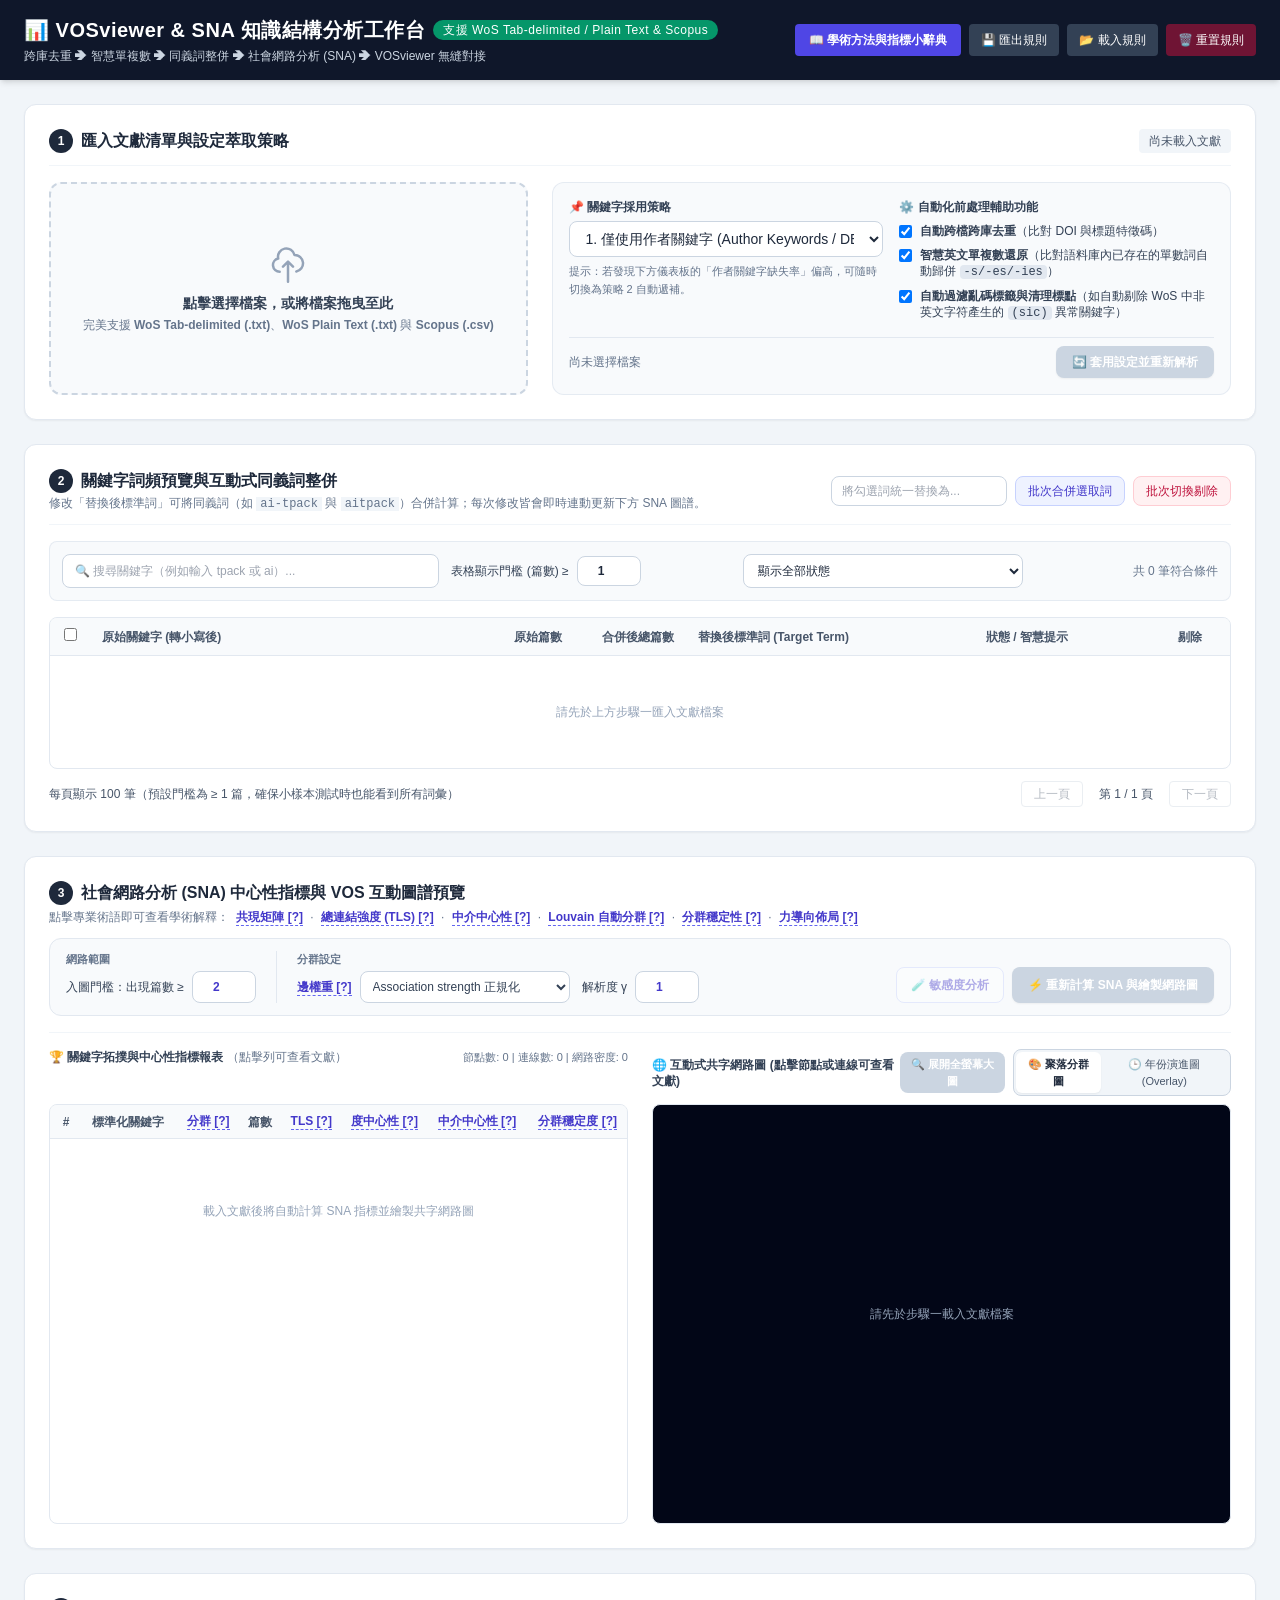
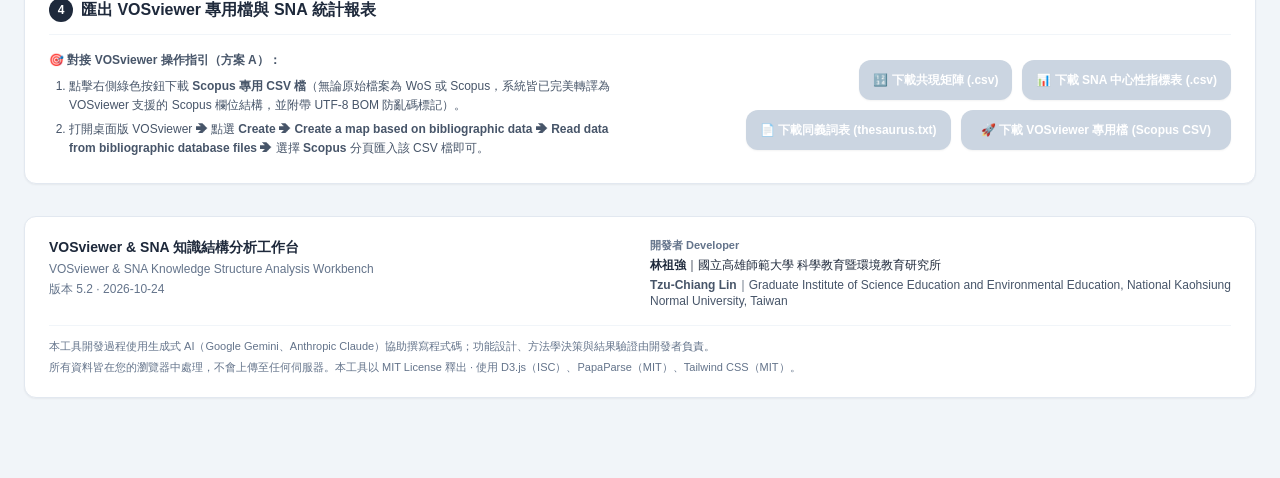
==== index.html @ 7b039876 "Update VOSviewer and SNA workbench to v5.2 with bundled libraries and styles" ====
<!DOCTYPE html>
<html lang="zh-TW">
<head>
  <meta charset="UTF-8">
  <meta name="viewport" content="width=device-width, initial-scale=1.0">
  <title>VOSviewer 共字分析與 SNA 整合工作台 (WoS & Scopus)</title>
  <!-- Tailwind CSS v3.4.19（預先編譯，僅含本程式用到的樣式） -->
  <link rel="stylesheet" href="css/tailwind.min.css">
  <!-- PapaParse for fast CSV/TSV parsing -->
  <script src="lib/papaparse.min.js"></script>
  <!-- D3.js for Network Visualization & Force Simulation -->
  <script src="lib/d3.min.js"></script>
  <style>
    body { font-family: -apple-system, BlinkMacSystemFont, "Segoe UI", Roboto, "Helvetica Neue", Arial, "Noto Sans TC", sans-serif; }
    .table-container { max-height: 480px; overflow-y: auto; }
    thead th { position: sticky; top: 0; z-index: 10; background-color: #f8fafc; box-shadow: 0 1px 2px rgba(0,0,0,0.05); }
    tr.excluded-row { opacity: 0.45; background-color: #fef2f2; }
    tr.modified-row { background-color: #f0fdf4; }
    .term-help { cursor: pointer; display: inline-flex; align-items: center; gap: 2px; border-bottom: 1px dashed #6366f1; color: #4338ca; font-weight: 600; }
    .term-help:hover { color: #312e81; background-color: #eef2ff; }
  </style>
</head>
<body class="bg-slate-100 text-slate-800 min-h-screen pb-20">

  <!-- Top Navbar -->
  <header class="bg-slate-900 text-white shadow-md">
    <div class="max-w-7xl mx-auto px-6 py-4 flex flex-col md:flex-row md:items-center md:justify-between gap-3">
      <div>
        <h1 class="text-xl font-bold tracking-wide flex items-center gap-2">
          <span>📊 VOSviewer & SNA 知識結構分析工作台</span>
          <span class="text-xs font-normal bg-emerald-600 text-white px-2.5 py-0.5 rounded-full">支援 WoS Tab-delimited / Plain Text & Scopus</span>
        </h1>
        <p class="text-xs text-slate-300 mt-1">跨庫去重 ➔ 智慧單複數 ➔ 同義詞整併 ➔ 社會網路分析 (SNA) ➔ VOSviewer 無縫對接</p>
      </div>
      <div class="flex items-center gap-2 text-xs flex-wrap">
        <button onclick="openTermModal('all')" class="bg-indigo-600 hover:bg-indigo-500 px-3.5 py-2 rounded font-semibold transition flex items-center gap-1.5 shadow-sm">
          <span>📖 學術方法與指標小辭典</span>
        </button>
        <button id="btnExportDict" class="bg-slate-700 hover:bg-slate-600 px-3 py-2 rounded transition">💾 匯出規則</button>
        <label class="bg-slate-700 hover:bg-slate-600 px-3 py-2 rounded transition cursor-pointer">
          📂 載入規則
          <input type="file" id="inputImportDict" accept=".json" class="hidden">
        </label>
        <button id="btnClearStorage" class="bg-rose-900/80 hover:bg-rose-800 px-3 py-2 rounded transition">🗑️ 重置規則</button>
      </div>
    </div>
  </header>

  <!-- 學術名詞單點/全覽跳窗 (Glossary Modal) -->
  <div id="glossaryModal" class="fixed inset-0 bg-slate-900/60 backdrop-blur-sm z-50 flex items-center justify-center p-4 hidden">
    <div class="bg-white rounded-2xl max-w-3xl w-full max-h-[85vh] overflow-y-auto shadow-2xl border border-slate-200 p-6 space-y-5">
      <div class="flex items-center justify-between border-b border-slate-100 pb-3">
        <div>
          <h3 id="glossaryModalTitle" class="text-lg font-bold text-slate-900">📖 書目計量與社會網路分析 (SNA) 核心術語小辭典</h3>
          <p class="text-xs text-slate-500 mt-0.5">點擊網頁中任何帶有虛線的專業術語，皆可隨時調閱此學術定義與論文詮釋指南</p>
        </div>
        <button onclick="closeTermModal()" class="text-slate-400 hover:text-slate-700 text-xl font-bold p-2">✕</button>
      </div>

      <div id="glossaryContentContainer" class="space-y-4 text-xs text-slate-700 leading-relaxed">
        <!-- 動態渲染術語卡片 -->
      </div>

      <div class="pt-3 border-t border-slate-100 flex justify-between items-center">
        <button onclick="openTermModal('all')" id="btnShowAllTerms" class="text-xs text-indigo-600 hover:underline font-semibold hidden">顯示全部核心學術名詞</button>
        <button onclick="closeTermModal()" class="bg-slate-800 hover:bg-slate-900 text-white text-xs px-5 py-2 rounded-lg font-semibold transition ml-auto">了解，關閉視窗</button>
      </div>
    </div>
  </div>

  <!-- 全螢幕大圖模式 (Full-screen Network Studio) -->
  <div id="fsModal" class="fixed inset-0 z-[60] hidden flex bg-slate-900" role="dialog" aria-modal="true" aria-label="全螢幕共字網路圖">
    <div id="fsCanvasWrap" class="relative flex-1 min-w-0">
      <svg id="fsSvg" class="w-full h-full block cursor-grab"></svg>
      <div class="absolute top-3 left-3 flex gap-2 text-[11px]">
        <button id="fsBtnFit" class="bg-white/90 hover:bg-white text-slate-800 px-2.5 py-1.5 rounded-lg shadow font-semibold">⤢ 置中縮放</button>
        <button id="fsBtnRelayout" class="bg-white/90 hover:bg-white text-slate-800 px-2.5 py-1.5 rounded-lg shadow font-semibold">↻ 重新佈局（保留固定節點）</button>
        <button id="fsBtnUnpinAll" class="bg-white/90 hover:bg-white text-slate-800 px-2.5 py-1.5 rounded-lg shadow font-semibold">📌 解除全部固定</button>
      </div>
      <div class="absolute top-3 right-3 text-[11px] bg-white/90 text-slate-700 px-3 py-1.5 rounded-lg shadow pointer-events-none">
        滾輪縮放 · 拖曳畫布平移 · 拖曳節點固定位置（紅點標記）· 雙擊節點解除固定
      </div>
    </div>

    <aside class="w-80 shrink-0 bg-white border-l border-slate-200 overflow-y-auto text-xs text-slate-700 flex flex-col">
      <div class="flex items-center justify-between px-4 py-3 border-b border-slate-200 sticky top-0 bg-white z-10">
        <h3 class="font-bold text-sm text-slate-900">🖼️ 大圖版面與匯出</h3>
        <button id="fsBtnClose" class="text-slate-400 hover:text-slate-800 text-lg font-bold px-2" title="關閉 (Esc)">✕</button>
      </div>

      <div class="p-4 space-y-5">
        <fieldset class="space-y-2">
          <legend class="font-bold text-slate-900 mb-1">外觀</legend>
          <label class="flex items-center justify-between gap-2">配色主題
            <select id="fsTheme" class="fs-ctl border border-slate-300 rounded px-2 py-1 w-40">
              <option value="light" selected>學術白底（印刷用）</option>
              <option value="dark">深色（簡報展示）</option>
            </select>
          </label>
          <label class="flex items-center justify-between gap-2">節點著色
            <select id="fsColorMode" class="fs-ctl border border-slate-300 rounded px-2 py-1 w-40">
              <option value="cluster">Louvain 聚落</option>
              <option value="overlay">平均發表年份</option>
            </select>
          </label>
          <label class="flex items-center justify-between gap-2">年份色階
            <select id="fsYearPalette" class="fs-ctl border border-slate-300 rounded px-2 py-1 w-40">
              <option value="viridis" selected>Viridis（色盲友善）</option>
              <option value="turbo">Turbo（與預覽圖相同）</option>
            </select>
          </label>
          <label class="flex items-center justify-between gap-2">字型
            <select id="fsFont" class="fs-ctl border border-slate-300 rounded px-2 py-1 w-40">
              <option value="arial" selected>Arial / Helvetica</option>
              <option value="times">Times New Roman</option>
              <option value="noto">Noto Sans TC（含中文）</option>
            </select>
          </label>
        </fieldset>

        <fieldset class="space-y-2">
          <legend class="font-bold text-slate-900 mb-1">版面配置</legend>
          <label class="block">節點排斥力 <span id="fsChargeVal" class="float-right text-slate-500"></span>
            <input id="fsCharge" type="range" min="50" max="1500" step="10" value="260" class="fs-ctl fs-layout w-full">
          </label>
          <label class="block">連線長度 <span id="fsLinkDistVal" class="float-right text-slate-500"></span>
            <input id="fsLinkDist" type="range" min="20" max="300" step="5" value="90" class="fs-ctl fs-layout w-full">
          </label>
          <label class="block">節點大小倍率 <span id="fsNodeScaleVal" class="float-right text-slate-500"></span>
            <input id="fsNodeScale" type="range" min="0.5" max="2.5" step="0.1" value="1" class="fs-ctl fs-layout w-full">
          </label>
          <label class="flex items-start gap-2"><input id="fsLabelAvoid" type="checkbox" checked class="fs-ctl fs-layout mt-0.5">
            <span>標籤避讓（依文字寬度加大節點間距，減少文字重疊）</span></label>
          <label class="flex items-start gap-2"><input id="fsPinOnDrag" type="checkbox" checked class="fs-ctl mt-0.5">
            <span>拖曳後固定節點位置</span></label>
        </fieldset>

        <fieldset class="space-y-2">
          <legend class="font-bold text-slate-900 mb-1">關鍵字標籤</legend>
          <label class="block">基準字級 <span id="fsFontSizeVal" class="float-right text-slate-500"></span>
            <input id="fsFontSize" type="range" min="6" max="28" step="1" value="11" class="fs-ctl fs-layout w-full">
          </label>
          <label class="flex items-center justify-between gap-2">僅顯示出現篇數 ≥
            <input id="fsLabelMin" type="number" min="1" value="1" class="fs-ctl fs-layout w-16 border border-slate-300 rounded px-2 py-1 text-center font-semibold">
          </label>
          <div id="fsLabelCount" class="text-[11px] text-slate-500"></div>
          <label class="flex items-start gap-2"><input id="fsFontScale" type="checkbox" checked class="fs-ctl fs-layout mt-0.5">
            <span>字級隨出現篇數放大</span></label>
          <label class="flex items-start gap-2"><input id="fsHalo" type="checkbox" checked class="fs-ctl mt-0.5">
            <span>文字加底色描邊（提升與連線交疊處的可讀性）</span></label>
        </fieldset>

        <fieldset class="space-y-2">
          <legend class="font-bold text-slate-900 mb-1">連線</legend>
          <label class="flex items-start gap-2"><input id="fsCurved" type="checkbox" checked class="fs-ctl mt-0.5">
            <span>弧形連線（VOSviewer 風格）</span></label>
          <label class="flex items-start gap-2"><input id="fsLinkCluster" type="checkbox" checked class="fs-ctl mt-0.5">
            <span>聚落內連線依聚落著色</span></label>
          <label class="block">連線不透明度 <span id="fsLinkOpacityVal" class="float-right text-slate-500"></span>
            <input id="fsLinkOpacity" type="range" min="0.05" max="1" step="0.05" value="0.35" class="fs-ctl w-full">
          </label>
          <label class="flex items-center justify-between gap-2">僅顯示共現次數 ≥
            <input id="fsLinkMinW" type="number" min="1" value="1" class="fs-ctl w-16 border border-slate-300 rounded px-2 py-1 text-center font-semibold">
          </label>
          <div id="fsLinkCount" class="text-[11px] text-slate-500"></div>
        </fieldset>

        <fieldset class="space-y-2">
          <legend class="font-bold text-slate-900 mb-1">結構橋樑標示</legend>
          <label class="block">中介中心性前 N 名加外環 <span id="fsBrokersVal" class="float-right text-slate-500"></span>
            <input id="fsBrokers" type="range" min="0" max="15" step="1" value="5" class="fs-ctl w-full">
          </label>
          <div id="fsBrokerList" class="text-[11px] text-slate-500 leading-relaxed"></div>
        </fieldset>

        <fieldset class="space-y-2">
          <legend class="font-bold text-slate-900 mb-1">圖例與標題</legend>
          <label class="flex items-start gap-2"><input id="fsShowLegend" type="checkbox" checked class="fs-ctl mt-0.5"><span>嵌入圖例</span></label>
          <label class="flex items-start gap-2"><input id="fsShowStats" type="checkbox" checked class="fs-ctl mt-0.5"><span>嵌入網路指標（節點、連線、密度、聚落數、Q 值）</span></label>
          <label class="flex items-center justify-between gap-2">圖例語言
            <select id="fsLegendLang" class="fs-ctl border border-slate-300 rounded px-2 py-1 w-40">
              <option value="en" selected>English（投稿用）</option>
              <option value="zh">繁體中文</option>
            </select>
          </label>
          <input id="fsTitle" type="text" placeholder="圖片標題（選填，期刊投稿通常留白）" class="fs-ctl w-full border border-slate-300 rounded px-2 py-1.5">
        </fieldset>

        <fieldset class="space-y-2 bg-slate-50 border border-slate-200 rounded-lg p-3">
          <legend class="font-bold text-slate-900 px-1">匯出圖片</legend>
          <label class="flex items-center justify-between gap-2">PNG 放大倍率
            <select id="fsPngScale" class="fs-ctl border border-slate-300 rounded px-2 py-1 w-24">
              <option value="2">2×</option>
              <option value="3">3×</option>
              <option value="4" selected>4×</option>
              <option value="6">6×</option>
            </select>
          </label>
          <label class="flex items-start gap-2"><input id="fsTransparent" type="checkbox" class="fs-ctl mt-0.5"><span>透明背景</span></label>
          <div id="fsExportInfo" class="text-[11px] text-slate-500 leading-relaxed"></div>
          <div class="grid grid-cols-2 gap-2 pt-1">
            <button id="fsBtnSvg" class="bg-slate-700 hover:bg-slate-800 text-white font-semibold py-2 rounded-lg">⬇ SVG 向量圖</button>
            <button id="fsBtnPng" class="bg-emerald-600 hover:bg-emerald-700 text-white font-semibold py-2 rounded-lg">⬇ PNG（300 DPI）</button>
          </div>
          <p class="text-[11px] text-slate-500 leading-relaxed">匯出範圍為整張網路圖（不受目前縮放影響）。PNG 已寫入 300 DPI 解析度標記，插入 Word 時會依此換算實際尺寸。</p>
        </fieldset>
      </div>
    </aside>
  </div>

  <!-- 文獻明細面板：點擊節點、連線或指標報表列時開啟 -->
  <aside id="docPanel" class="fixed top-0 bottom-0 right-0 z-[70] w-[460px] max-w-full bg-white border-l border-slate-200 shadow-2xl flex flex-col hidden" aria-label="文獻明細">
    <div class="px-4 pt-3 pb-3 border-b border-slate-200 space-y-2">
      <div class="flex items-start justify-between gap-2">
        <div class="min-w-0">
          <div id="docPanelKind" class="text-[11px] font-semibold text-indigo-600"></div>
          <h3 id="docPanelTitle" class="text-sm font-bold text-slate-900 break-words"></h3>
        </div>
        <button id="docPanelClose" class="text-slate-400 hover:text-slate-800 text-lg font-bold px-2 shrink-0" title="關閉 (Esc)">✕</button>
      </div>
      <div id="docPanelMeta" class="flex flex-wrap items-center gap-1.5 text-[11px]"></div>
      <div class="flex items-center justify-between gap-2 pt-1">
        <label class="text-[11px] text-slate-600 flex items-center gap-1.5">排序
          <select id="docPanelSort" class="border border-slate-300 rounded px-2 py-1 text-[11px]">
            <option value="year_desc" selected>年份（新 → 舊）</option>
            <option value="year_asc">年份（舊 → 新）</option>
            <option value="cited_desc">被引次數（多 → 少）</option>
            <option value="author">第一作者（A → Z）</option>
          </select>
        </label>
        <button id="docPanelCsv" class="bg-slate-700 hover:bg-slate-800 text-white text-[11px] font-semibold px-3 py-1.5 rounded-lg">⬇ 下載此清單 (.csv)</button>
      </div>
    </div>
    <ol id="docPanelList" class="flex-1 overflow-y-auto divide-y divide-slate-100 text-xs"></ol>
    <div class="px-4 py-2 border-t border-slate-200 text-[11px] text-slate-500 leading-relaxed">
      黃色標籤表示該文獻是透過同義詞替換或單複數歸併而歸入此節點。被引次數為匯出當時的資料庫數值。
    </div>
  </aside>

  <!-- 分群敏感度分析視窗 -->
  <div id="sensModal" class="fixed inset-0 z-[65] bg-slate-900/60 backdrop-blur-sm hidden flex items-start justify-center p-4 overflow-y-auto" role="dialog" aria-modal="true" aria-label="分群敏感度分析">
    <div class="bg-white rounded-2xl w-full max-w-5xl shadow-2xl border border-slate-200 my-6">
      <div class="flex items-start justify-between px-6 py-4 border-b border-slate-100">
        <div>
          <h3 class="text-lg font-bold text-slate-900">🧪 分群敏感度分析</h3>
          <p class="text-xs text-slate-500 mt-0.5">改變分群設定後重新分群，檢查主要聚落是否依然存在。每組設定都會各自執行 100 次穩定性檢驗。
            <span class="term-help" onclick="openTermModal('sensitivity')">說明 [?]</span></p>
        </div>
        <button id="sensClose" class="text-slate-400 hover:text-slate-700 text-xl font-bold p-2" title="關閉 (Esc)">✕</button>
      </div>

      <div class="px-6 py-4 grid grid-cols-1 md:grid-cols-12 gap-4 text-xs border-b border-slate-100 bg-slate-50/60">
        <div class="md:col-span-4 space-y-1">
          <label class="font-bold text-slate-700 block" for="sensGammas">解析度 γ（以逗號分隔）</label>
          <input id="sensGammas" type="text" value="0.6, 0.8, 1.0, 1.2, 1.4, 1.6" class="w-full border border-slate-300 rounded-lg px-2.5 py-1.5 bg-white">
        </div>
        <div class="md:col-span-3 space-y-1">
          <span class="font-bold text-slate-700 block">分群邊權重</span>
          <label class="flex items-center gap-1.5"><input id="sensWAssoc" type="checkbox" checked> Association strength</label>
          <label class="flex items-center gap-1.5"><input id="sensWRaw" type="checkbox"> 原始共現次數</label>
        </div>
        <div class="md:col-span-3 space-y-1">
          <label class="font-bold text-slate-700 block" for="sensMinOccs">入圖門檻（篇數，以逗號分隔）</label>
          <input id="sensMinOccs" type="text" value="2" class="w-full border border-slate-300 rounded-lg px-2.5 py-1.5 bg-white">
          <p class="text-[11px] text-slate-500">改變門檻時，只比較兩種設定共同包含的關鍵字</p>
        </div>
        <div class="md:col-span-2 flex flex-col justify-end gap-1.5">
          <button id="sensRun" class="bg-indigo-600 hover:bg-indigo-700 disabled:bg-slate-300 text-white font-semibold px-4 py-2 rounded-lg">▶ 執行分析</button>
          <div id="sensProgress" class="text-[11px] text-slate-500 h-4"></div>
        </div>
        <div id="sensRefInfo" class="md:col-span-12 text-[11px] text-slate-600"></div>
      </div>

      <div id="sensResults" class="px-6 py-5 space-y-5 text-xs hidden">
        <div id="sensSummary" class="bg-indigo-50 border border-indigo-100 rounded-xl px-4 py-3 text-indigo-950 leading-relaxed"></div>

        <div>
          <div class="flex items-center justify-between mb-2">
            <h4 class="font-bold text-slate-800 text-sm">設定比較表</h4>
            <button id="sensCsvConfigs" class="bg-slate-700 hover:bg-slate-800 text-white text-[11px] font-semibold px-3 py-1.5 rounded-lg">⬇ 下載比較表 (.csv)</button>
          </div>
          <div class="border border-slate-200 rounded-lg overflow-x-auto">
            <table class="w-full text-left border-collapse">
              <thead class="bg-slate-50 text-slate-600">
                <tr>
                  <th class="py-2 px-2.5">邊權重</th><th class="py-2 px-2 text-right">γ</th><th class="py-2 px-2 text-right">門檻</th>
                  <th class="py-2 px-2 text-right">節點數</th><th class="py-2 px-2 text-right">聚落數</th><th class="py-2 px-2 text-right">Q</th>
                  <th class="py-2 px-2 text-right" title="同一設定下 100 次隨機順序重複的平均 ARI">穩定性 ARI</th>
                  <th class="py-2 px-2 text-right" title="與目前分群的調整蘭德指數，以兩者共同的關鍵字計算">與目前分群的 ARI</th>
                  <th class="py-2 px-2.5 text-right">共同節點</th>
                </tr>
              </thead>
              <tbody id="sensConfigBody" class="divide-y divide-slate-100"></tbody>
            </table>
          </div>
        </div>

        <div>
          <div class="flex items-center justify-between mb-2">
            <h4 class="font-bold text-slate-800 text-sm">各聚落的核心與邊界關鍵字 <span class="font-normal text-slate-500">（依目前分群，跨設定一致度 ≥ 0.70 為核心）</span></h4>
            <button id="sensCsvKeywords" class="bg-slate-700 hover:bg-slate-800 text-white text-[11px] font-semibold px-3 py-1.5 rounded-lg">⬇ 下載關鍵字一致度 (.csv)</button>
          </div>
          <div id="sensClusterList" class="space-y-2"></div>
        </div>
      </div>
    </div>
  </div>

  <main class="max-w-7xl mx-auto px-6 mt-6 space-y-6">

    <!-- Step 1: Upload & Strategy -->
    <section class="bg-white rounded-xl shadow-sm border border-slate-200 p-6">
      <div class="flex items-center justify-between border-b border-slate-100 pb-3 mb-4">
        <h2 class="text-base font-bold text-slate-800 flex items-center gap-2">
          <span class="bg-slate-800 text-white w-6 h-6 rounded-full inline-flex items-center justify-center text-xs">1</span>
          匯入文獻清單與設定萃取策略
        </h2>
        <span id="statusBadge" class="text-xs px-2.5 py-1 rounded bg-slate-100 text-slate-600 font-medium">尚未載入文獻</span>
      </div>

      <div class="grid grid-cols-1 lg:grid-cols-12 gap-6">
        <div class="lg:col-span-5">
          <label for="fileInput" id="dropZone" class="border-2 border-dashed border-slate-300 hover:border-indigo-500 bg-slate-50 hover:bg-indigo-50/40 rounded-xl p-6 flex flex-col items-center justify-center text-center cursor-pointer transition h-full min-h-[160px]">
            <svg class="w-10 h-10 text-slate-400 mb-2" fill="none" stroke="currentColor" viewBox="0 0 24 24">
              <path stroke-linecap="round" stroke-linejoin="round" stroke-width="1.5" d="M7 16a4 4 0 01-.88-7.903A5 5 0 1115.9 6L16 6a5 5 0 011 9.9M15 13l-3-3m0 0l-3 3m3-3v12"></path>
            </svg>
            <p class="text-sm font-semibold text-slate-700">點擊選擇檔案，或將檔案拖曳至此</p>
            <p class="text-xs text-slate-500 mt-1">完美支援 <b>WoS Tab-delimited (.txt)</b>、<b>WoS Plain Text (.txt)</b> 與 <b>Scopus (.csv)</b></p>
            <input type="file" id="fileInput" multiple accept=".csv,.txt,.tsv" class="hidden">
          </label>
        </div>

        <div class="lg:col-span-7 flex flex-col justify-between space-y-4 bg-slate-50 p-4 rounded-xl border border-slate-200/80">
          <div class="grid grid-cols-1 md:grid-cols-2 gap-4">
            <div>
              <label class="block text-xs font-bold text-slate-700 mb-1.5">📌 關鍵字採用策略</label>
              <select id="selectKwMode" class="w-full text-sm border border-slate-300 rounded-lg px-3 py-2 bg-white focus:outline-none focus:ring-2 focus:ring-indigo-500">
                <option value="author_only" selected>1. 僅使用作者關鍵字 (Author Keywords / DE)</option>
                <option value="author_fallback">2. 作者關鍵字為主，缺失時以索引字遞補 (推薦)</option>
                <option value="index_only">3. 僅使用資料庫索引字 (Index / Keywords Plus / ID)</option>
                <option value="both_merged">4. 同時合併作者關鍵字與資料庫索引字</option>
              </select>
              <p class="text-[11px] text-slate-500 mt-1.5 leading-relaxed">
                提示：若發現下方儀表板的「作者關鍵字缺失率」偏高，可隨時切換為策略 2 自動遞補。
              </p>
            </div>

            <div class="space-y-2">
              <label class="block text-xs font-bold text-slate-700 mb-1.5">⚙️ 自動化前處理輔助功能</label>
              <label class="flex items-start gap-2 text-xs text-slate-700 cursor-pointer">
                <input type="checkbox" id="chkDeduplicate" checked class="mt-0.5 rounded text-indigo-600">
                <span><b>自動跨檔跨庫去重</b>（比對 DOI 與標題特徵碼）</span>
              </label>
              <label class="flex items-start gap-2 text-xs text-slate-700 cursor-pointer">
                <input type="checkbox" id="chkAutoLemma" checked class="mt-0.5 rounded text-indigo-600">
                <span><b>智慧英文單複數還原</b>（比對語料庫內已存在的單數詞自動歸併 <code class="bg-slate-200 px-1 rounded">-s/-es/-ies</code>）</span>
              </label>
              <label class="flex items-start gap-2 text-xs text-slate-700 cursor-pointer">
                <input type="checkbox" id="chkCleanSic" checked class="mt-0.5 rounded text-indigo-600">
                <span><b>自動過濾亂碼標籤與清理標點</b>（如自動剔除 WoS 中非英文字符產生的 <code class="bg-slate-200 px-1 rounded">(sic)</code> 異常關鍵字）</span>
              </label>
            </div>
          </div>

          <div class="flex items-center justify-between pt-2 border-t border-slate-200">
            <div id="fileListSummary" class="text-xs text-slate-500 truncate max-w-md">尚未選擇檔案</div>
            <button id="btnReprocess" class="bg-indigo-600 hover:bg-indigo-700 disabled:bg-slate-300 text-white text-xs font-semibold px-4 py-2 rounded-lg transition shadow-sm" disabled>
              🔄 套用設定並重新解析
            </button>
          </div>
        </div>
      </div>

      <!-- Metrics Panel -->
      <div id="metricsPanel" class="grid grid-cols-2 md:grid-cols-5 gap-3 mt-5 pt-4 border-t border-slate-100 hidden">
        <div class="bg-slate-50 p-3 rounded-lg border border-slate-200">
          <div class="text-[11px] text-slate-500">原始載入總篇數</div>
          <div id="statRawDocs" class="text-lg font-bold text-slate-800 mt-0.5">0</div>
          <div id="statSourceBreakdown" class="text-[11px] text-slate-400">WoS: 0 / Scopus: 0</div>
        </div>
        <div class="bg-slate-50 p-3 rounded-lg border border-slate-200">
          <div class="text-[11px] text-slate-500">去重後有效文獻</div>
          <div id="statValidDocs" class="text-lg font-bold text-indigo-700 mt-0.5">0</div>
          <div id="statRemovedCount" class="text-[11px] text-slate-400">已剔除重複: 0 篇</div>
        </div>
        <div class="bg-slate-50 p-3 rounded-lg border border-slate-200">
          <div class="text-[11px] text-slate-500">作者關鍵字缺失率</div>
          <div id="statMissingAuthorKw" class="text-lg font-bold text-amber-600 mt-0.5">0%</div>
          <div id="statMissingDetail" class="text-[11px] text-slate-400">0 篇無作者關鍵字</div>
        </div>
        <div class="bg-slate-50 p-3 rounded-lg border border-slate-200">
          <div class="text-[11px] text-slate-500">原始不重複關鍵字</div>
          <div id="statUniqueRawKw" class="text-lg font-bold text-slate-800 mt-0.5">0</div>
          <div id="statAutoLemmaCount" class="text-[11px] text-emerald-600">自動單複數歸併: 0 組</div>
        </div>
        <div class="bg-slate-50 p-3 rounded-lg border border-slate-200">
          <div class="text-[11px] text-slate-500">整併後最終關鍵字數</div>
          <div id="statFinalUniqueKw" class="text-lg font-bold text-emerald-700 mt-0.5">0</div>
          <div id="statExcludedKwCount" class="text-[11px] text-rose-500">已勾選剔除: 0 個</div>
        </div>
      </div>
    </section>

    <!-- Step 2: Interactive Keyword Cleaning Workbench -->
    <section class="bg-white rounded-xl shadow-sm border border-slate-200 p-6">
      <div class="flex flex-col md:flex-row md:items-center md:justify-between border-b border-slate-100 pb-3 mb-4 gap-3">
        <div>
          <h2 class="text-base font-bold text-slate-800 flex items-center gap-2">
            <span class="bg-slate-800 text-white w-6 h-6 rounded-full inline-flex items-center justify-center text-xs">2</span>
            關鍵字詞頻預覽與互動式同義詞整併
          </h2>
          <p class="text-xs text-slate-500 mt-0.5">
            修改「替換後標準詞」可將同義詞（如 <code class="bg-slate-100 px-1">ai-tpack</code> 與 <code class="bg-slate-100 px-1">aitpack</code>）合併計算；每次修改皆會即時連動更新下方 SNA 圖譜。
          </p>
        </div>

        <div class="flex flex-wrap items-center gap-2">
          <input type="text" id="batchTargetInput" placeholder="將勾選詞統一替換為..." class="text-xs border border-slate-300 rounded-lg px-2.5 py-1.5 w-44 focus:outline-none focus:ring-2 focus:ring-indigo-500">
          <button id="btnBatchMerge" class="bg-indigo-50 hover:bg-indigo-100 text-indigo-700 border border-indigo-200 text-xs font-medium px-3 py-1.5 rounded-lg transition">
            批次合併選取詞
          </button>
          <button id="btnBatchExclude" class="bg-rose-50 hover:bg-rose-100 text-rose-700 border border-rose-200 text-xs font-medium px-3 py-1.5 rounded-lg transition">
            批次切換剔除
          </button>
        </div>
      </div>

      <!-- Filter Bar -->
      <div class="grid grid-cols-1 md:grid-cols-12 gap-3 mb-4 bg-slate-50 p-3 rounded-lg border border-slate-200/80 items-center">
        <div class="md:col-span-4">
          <input type="text" id="searchKwInput" placeholder="🔍 搜尋關鍵字（例如輸入 tpack 或 ai）..." class="w-full text-xs border border-slate-300 rounded-lg px-3 py-2 bg-white focus:outline-none focus:ring-2 focus:ring-indigo-500">
        </div>
        <div class="md:col-span-3 flex items-center gap-2">
          <label class="text-xs font-medium text-slate-700 whitespace-nowrap">表格顯示門檻 (篇數) ≥</label>
          <input type="number" id="minFreqInput" value="1" min="1" max="500" class="w-16 text-xs border border-slate-300 rounded-lg px-2 py-1.5 bg-white text-center font-semibold">
        </div>
        <div class="md:col-span-3">
          <select id="filterStatusSelect" class="w-full text-xs border border-slate-300 rounded-lg px-2.5 py-2 bg-white">
            <option value="all">顯示全部狀態</option>
            <option value="modified">僅顯示「已替換 / 自動單複數」</option>
            <option value="suspect">僅顯示「疑似連字號/縮寫變體」</option>
            <option value="excluded">僅顯示「已勾選剔除 (Stopwords)」</option>
          </select>
        </div>
        <div class="md:col-span-2 text-right text-xs text-slate-500" id="tableCountInfo">
          共 0 筆符合條件
        </div>
      </div>

      <!-- Table -->
      <div class="table-container border border-slate-200 rounded-lg">
        <table class="w-full text-left border-collapse text-xs">
          <thead>
            <tr class="border-b border-slate-200 text-slate-600">
              <th class="py-2.5 px-3 w-10 text-center"><input type="checkbox" id="chkSelectAllPage"></th>
              <th class="py-2.5 px-3">原始關鍵字 (轉小寫後)</th>
              <th class="py-2.5 px-3 w-24 text-right">原始篇數</th>
              <th class="py-2.5 px-3 w-28 text-right">合併後總篇數</th>
              <th class="py-2.5 px-3 w-72">替換後標準詞 (Target Term)</th>
              <th class="py-2.5 px-3 w-44">狀態 / 智慧提示</th>
              <th class="py-2.5 px-3 w-20 text-center">剔除</th>
            </tr>
          </thead>
          <tbody id="kwTableBody" class="divide-y divide-slate-100">
            <tr>
              <td colspan="7" class="py-12 text-center text-slate-400">請先於上方步驟一匯入文獻檔案</td>
            </tr>
          </tbody>
        </table>
      </div>

      <!-- Pagination -->
      <div class="flex items-center justify-between mt-3 text-xs text-slate-600">
        <div>每頁顯示 100 筆（預設門檻為 ≥ 1 篇，確保小樣本測試時也能看到所有詞彙）</div>
        <div class="flex items-center gap-2">
          <button id="btnPrevPage" class="px-3 py-1 border border-slate-300 rounded hover:bg-slate-100 disabled:opacity-40" disabled>上一頁</button>
          <span id="pageIndicator" class="font-medium px-2">第 1 / 1 頁</span>
          <button id="btnNextPage" class="px-3 py-1 border border-slate-300 rounded hover:bg-slate-100 disabled:opacity-40" disabled>下一頁</button>
        </div>
      </div>
    </section>

    <!-- Step 3: SNA Metrics & Network Preview -->
    <section class="bg-white rounded-xl shadow-sm border border-slate-200 p-6">
      <div class="border-b border-slate-100 pb-4 mb-4 space-y-3">
        <div>
          <h2 class="text-base font-bold text-slate-800 flex items-center gap-2">
            <span class="bg-slate-800 text-white w-6 h-6 rounded-full inline-flex items-center justify-center text-xs">3</span>
            社會網路分析 (SNA) 中心性指標與 VOS 互動圖譜預覽
          </h2>
          <p class="text-xs text-slate-500 mt-1">
            點擊專業術語即可查看學術解釋：
            <span class="term-help mx-1" onclick="openTermModal('cooccurrence')">共現矩陣 [?]</span> ·
            <span class="term-help mx-1" onclick="openTermModal('tls')">總連結強度 (TLS) [?]</span> ·
            <span class="term-help mx-1" onclick="openTermModal('betweenness')">中介中心性 [?]</span> ·
            <span class="term-help mx-1" onclick="openTermModal('louvain')">Louvain 自動分群 [?]</span> ·
            <span class="term-help mx-1" onclick="openTermModal('stability')">分群穩定性 [?]</span> ·
            <span class="term-help mx-1" onclick="openTermModal('force')">力導向佈局 [?]</span>
          </p>
        </div>

        <!-- 分析設定工具列 -->
        <div class="flex flex-wrap items-end gap-x-5 gap-y-3 bg-slate-50 border border-slate-200 rounded-xl px-4 py-3 text-xs">
          <div class="space-y-1">
            <div class="text-[11px] font-semibold text-slate-500">網路範圍</div>
            <label class="flex items-center gap-2 h-8 text-slate-700" for="snaMinOccInput">
              入圖門檻：出現篇數 ≥
              <input type="number" id="snaMinOccInput" value="2" min="1" max="100" class="w-16 h-8 border border-slate-300 rounded-lg px-2 bg-white text-center font-bold text-indigo-700 focus:outline-none focus:ring-2 focus:ring-indigo-500">
            </label>
          </div>

          <div class="hidden md:block w-px self-stretch bg-slate-200"></div>

          <div class="space-y-1">
            <div class="text-[11px] font-semibold text-slate-500">分群設定</div>
            <div class="flex flex-wrap items-center gap-3 text-slate-700">
              <label class="flex items-center gap-2 h-8" for="clusterWeightSelect">
                <span class="term-help" onclick="event.preventDefault(); openTermModal('assoc')">邊權重 [?]</span>
                <select id="clusterWeightSelect" class="h-8 border border-slate-300 rounded-lg pl-2 pr-8 bg-white focus:outline-none focus:ring-2 focus:ring-indigo-500">
                  <option value="assoc" selected>Association strength 正規化</option>
                  <option value="raw">原始共現次數</option>
                </select>
              </label>
              <label class="flex items-center gap-2 h-8" for="clusterResolutionInput">
                解析度 γ
                <input type="number" id="clusterResolutionInput" value="1" min="0.1" max="5" step="0.1" class="w-16 h-8 border border-slate-300 rounded-lg px-2 bg-white text-center font-bold text-indigo-700 focus:outline-none focus:ring-2 focus:ring-indigo-500">
              </label>
            </div>
          </div>

          <div class="flex items-center gap-2 ml-auto">
            <button id="btnOpenSens" class="h-9 px-3.5 rounded-lg bg-white hover:bg-indigo-50 disabled:opacity-40 disabled:hover:bg-white text-indigo-700 border border-indigo-200 font-semibold transition" disabled>
              🧪 敏感度分析
            </button>
            <button id="btnRunSna" class="h-9 px-4 rounded-lg bg-indigo-600 hover:bg-indigo-700 disabled:bg-slate-300 text-white font-semibold transition shadow-sm" disabled>
              ⚡ 重新計算 SNA 與繪製網路圖
            </button>
          </div>
        </div>
      </div>

      <div class="grid grid-cols-1 lg:grid-cols-12 gap-6">
        <!-- Left: SNA Metrics Top Table -->
        <div class="lg:col-span-6 flex flex-col justify-between space-y-2">
          <div class="text-xs font-bold text-slate-700 flex items-center justify-between">
            <span>🏆 關鍵字拓撲與中心性指標報表 <span class="font-normal text-slate-500">（點擊列可查看文獻）</span></span>
            <span id="snaMacroStats" class="text-[11px] font-normal text-slate-500">節點數: 0 | 連線數: 0 | 網路密度: 0</span>
          </div>
          <div class="table-container border border-slate-200 rounded-lg h-[420px]">
            <table class="w-full text-left border-collapse text-xs">
              <thead>
                <tr class="border-b border-slate-200 text-slate-600">
                  <th class="py-2 px-2.5 w-8 text-center">#</th>
                  <th class="py-2 px-2.5">標準化關鍵字</th>
                  <th class="py-2 px-2 text-center"><span class="term-help" onclick="openTermModal('louvain')">分群 [?]</span></th>
                  <th class="py-2 px-2 text-right">篇數</th>
                  <th class="py-2 px-2 text-right"><span class="term-help" onclick="openTermModal('tls')">TLS [?]</span></th>
                  <th class="py-2 px-2 text-right"><span class="term-help" onclick="openTermModal('degree')">度中心性 [?]</span></th>
                  <th class="py-2 px-2 text-right"><span class="term-help" onclick="openTermModal('betweenness')">中介中心性 [?]</span></th>
                  <th class="py-2 px-2.5 text-right"><span class="term-help" onclick="openTermModal('stability')">分群穩定度 [?]</span></th>
                </tr>
              </thead>
              <tbody id="snaMetricsTableBody" class="divide-y divide-slate-100">
                <tr><td colspan="8" class="py-16 text-center text-slate-400">載入文獻後將自動計算 SNA 指標並繪製共字網路圖</td></tr>
              </tbody>
            </table>
          </div>
          <div id="snaStabilityNote" class="text-[11px] text-slate-600 bg-slate-50 border border-slate-200 rounded-lg px-3 py-2 leading-relaxed hidden"></div>
        </div>

        <!-- Right: Canvas Network Preview -->
        <div class="lg:col-span-6 flex flex-col space-y-2">
          <div class="flex items-center justify-between">
            <span class="text-xs font-bold text-slate-700">🌐 互動式共字網路圖 (點擊節點或連線可查看文獻)</span>
            <div class="flex items-center gap-2">
            <button id="btnOpenFullscreen" class="px-2.5 py-1 rounded-lg bg-slate-800 hover:bg-slate-900 disabled:bg-slate-300 text-white text-[11px] font-semibold transition" disabled>🔍 展開全螢幕大圖</button>
            <div class="inline-flex rounded-lg border border-slate-300 bg-slate-100 p-0.5 text-[11px]">
              <button id="btnViewCluster" class="px-2.5 py-1 rounded-md bg-white text-slate-800 shadow-sm font-semibold transition">🎨 聚落分群圖</button>
              <button id="btnViewOverlay" class="px-2.5 py-1 rounded-md text-slate-600 hover:text-slate-900 transition">🕒 年份演進圖 (Overlay)</button>
            </div>
            </div>
          </div>
          <div class="border border-slate-200 rounded-lg bg-slate-950 relative h-[420px] overflow-hidden flex items-center justify-center" id="canvasContainer">
            <svg id="networkSvg" class="w-full h-full cursor-grab"></svg>
            <div id="canvasLegend" class="absolute bottom-2.5 left-3 bg-slate-900/85 border border-slate-700 text-[11px] text-slate-200 px-3 py-1.5 rounded-lg pointer-events-none hidden"></div>
            <div id="canvasPlaceholder" class="absolute text-xs text-slate-400 pointer-events-none">
              請先於步驟一載入文獻檔案
            </div>
          </div>
        </div>
      </div>
    </section>

    <!-- Step 4: Export Options -->
    <section class="bg-white rounded-xl shadow-sm border border-slate-200 p-6">
      <h2 class="text-base font-bold text-slate-800 flex items-center gap-2 border-b border-slate-100 pb-3 mb-4">
        <span class="bg-slate-800 text-white w-6 h-6 rounded-full inline-flex items-center justify-center text-xs">4</span>
        匯出 VOSviewer 專用檔與 SNA 統計報表
      </h2>

      <div class="grid grid-cols-1 md:grid-cols-12 gap-6 items-center">
        <div class="md:col-span-6 text-xs text-slate-600 space-y-1.5 leading-relaxed">
          <p>🎯 <b>對接 VOSviewer 操作指引（方案 A）：</b></p>
          <ol class="list-decimal pl-5 space-y-1">
            <li>點擊右側綠色按鈕下載 <b>Scopus 專用 CSV 檔</b>（無論原始檔案為 WoS 或 Scopus，系統皆已完美轉譯為 VOSviewer 支援的 Scopus 欄位結構，並附帶 UTF-8 BOM 防亂碼標記）。</li>
            <li>打開桌面版 VOSviewer ➔ 點選 <b>Create</b> ➔ <b>Create a map based on bibliographic data</b> ➔ <b>Read data from bibliographic database files</b> ➔ 選擇 <b>Scopus</b> 分頁匯入該 CSV 檔即可。</li>
          </ol>
        </div>

        <div class="md:col-span-6 flex flex-wrap gap-2.5 justify-end">
          <button id="btnExportMatrixCsv" class="bg-slate-700 hover:bg-slate-800 disabled:bg-slate-300 text-white text-xs font-semibold px-3.5 py-3 rounded-xl transition shadow-sm" disabled>
            🔢 下載共現矩陣 (.csv)
          </button>
          <button id="btnExportSnaCsv" class="bg-slate-700 hover:bg-slate-800 disabled:bg-slate-300 text-white text-xs font-semibold px-3.5 py-3 rounded-xl transition shadow-sm" disabled>
            📊 下載 SNA 中心性指標表 (.csv)
          </button>
          <button id="btnExportThesaurus" class="bg-slate-700 hover:bg-slate-800 disabled:bg-slate-300 text-white text-xs font-semibold px-3.5 py-3 rounded-xl transition shadow-sm" disabled>
            📄 下載同義詞表 (thesaurus.txt)
          </button>
          <button id="btnExportScopusCsv" class="bg-emerald-600 hover:bg-emerald-700 disabled:bg-slate-300 text-white text-xs font-bold px-5 py-3 rounded-xl transition shadow-sm" disabled>
            🚀 下載 VOSviewer 專用檔 (Scopus CSV)
          </button>
        </div>
      </div>
    </section>

  </main>

  <!-- 頁尾：工具資訊、開發者、AI 輔助聲明與授權 -->
  <footer class="max-w-7xl mx-auto px-6 mt-8">
    <div class="bg-white rounded-xl shadow-sm border border-slate-200 px-6 py-5 text-xs text-slate-600">
      <div class="grid grid-cols-1 md:grid-cols-2 gap-5">
        <div class="space-y-1">
          <div class="text-sm font-bold text-slate-800">VOSviewer &amp; SNA 知識結構分析工作台</div>
          <div class="text-slate-500">VOSviewer &amp; SNA Knowledge Structure Analysis Workbench</div>
          <div class="text-slate-500">版本 <span id="appVersion"></span> · <span id="appUpdated"></span></div>
        </div>
        <div class="space-y-1">
          <div class="text-[11px] font-semibold text-slate-500">開發者 Developer</div>
          <div class="text-slate-800"><b>林祖強</b>｜國立高雄師範大學 科學教育暨環境教育研究所</div>
          <div class="text-slate-600"><b>Tzu-Chiang Lin</b>｜Graduate Institute of Science Education and Environmental Education, National Kaohsiung Normal University, Taiwan</div>
        </div>
      </div>
      <div class="mt-4 pt-3 border-t border-slate-100 space-y-1 text-[11px] text-slate-500 leading-relaxed">
        <p>本工具開發過程使用生成式 AI（Google Gemini、Anthropic Claude）協助撰寫程式碼；功能設計、方法學決策與結果驗證由開發者負責。</p>
        <p>所有資料皆在您的瀏覽器中處理，不會上傳至任何伺服器。本工具以 MIT License 釋出 · 使用 D3.js（ISC）、PapaParse（MIT）、Tailwind CSS（MIT）。</p>
      </div>
    </div>
  </footer>

  <script>
    /********************************************************************
     * 版本資訊：每次發布新版本時，只需修改這兩個常數（頁尾會自動更新）
     ********************************************************************/
    const APP_VERSION = '5.2';
    const APP_UPDATED = '2026-10-24';
    document.getElementById('appVersion').textContent = APP_VERSION;
    document.getElementById('appUpdated').textContent = APP_UPDATED;

    /********************************************************************
     * 學術方法與計量指標小辭典資料庫 (Glossary Data)
     ********************************************************************/
    const GLOSSARY_TERMS = {
      cooccurrence: {
        title: '1. 共現矩陣 (Co-occurrence Matrix)',
        formula: 'C_{ij} = \\sum_{d \\in D} I(k_i \\in d \\land k_j \\in d)',
        desc: '在共字分析（Co-word Analysis）中，若關鍵字 A 與關鍵字 B 同時出現在同一篇文獻中，兩者即形成一次「共現（Co-occurrence）」。將所有高頻關鍵字兩兩共現的篇數排列成 N × N 的對稱矩陣，即為共現矩陣。',
        interpretation: '【論文詮釋建議】：共現頻次越高，代表兩個研究概念在知識結構中的語意關聯或方法論耦合越緊密。本工具提供一鍵匯出 N × N 共現矩陣 CSV，可直接放入附錄或匯入 UCINET、R 進行多維尺度分析（MDS）。'
      },
      tls: {
        title: '2. 總連結強度 (Total Link Strength, TLS)',
        formula: 'TLS_i = \\sum_{j \\neq i} w_{ij}',
        desc: 'VOSviewer 最核心的節點權重指標。代表某一個關鍵字與網路中「所有其他核心關鍵字」共同出現的次數總和（即加權度中心性 Weighted Degree）。',
        interpretation: '【論文詮釋建議】：單看「出現篇數（Occurrences）」只能知道某詞熱不熱門；但高「TLS」代表該詞彙經常與其他多個概念共同被探討，是該研究領域的核心基盤（Core Backbone）。'
      },
      degree: {
        title: '3. 度中心性 (Degree Centrality - Normalized)',
        formula: 'C_D(i) = \\frac{k_i}{N - 1}',
        desc: '衡量一個關鍵字在網路中「直接相連的鄰居節點數量」佔整體網路最大可能連線數的比例（介於 0 到 1 之間）。',
        interpretation: '【論文詮釋建議】：正規化度中心性越高，代表該概念的「議題廣度」越高，能與眾多不同的子議題產生直接對話。'
      },
      betweenness: {
        title: '4. 中介中心性 (Betweenness Centrality)',
        formula: 'C_B(v) = \\sum_{s \\neq v \\neq t} \\frac{\\sigma_{st}(v)}{\\sigma_{st}}',
        desc: '由 Brandes 最短路徑演算法計算。衡量一個關鍵字位於網路中任意兩個其他關鍵字「最短路徑（Shortest Path）」上的頻率。',
        interpretation: '【論文詮釋建議】：這是彌補 VOSviewer 視覺圖譜最重要的結構指標！如果某個關鍵字出現篇數不是第一名，但「中介中心性」極高，代表它扮演了跨領域或跨主題聚落的「知識橋樑（Structural Broker / Bridge）」（例如將「AI 技術」與「教師心理素質」兩個聚落串聯起來的關鍵中介概念）。'
      },
      louvain: {
        title: '5. Louvain / 模組度自動分群 (Modularity Clustering)',
        formula: 'Q = \\frac{1}{2m} \\sum_{i,j} \\left[ A_{ij} - \\gamma \\frac{k_i k_j}{2m} \\right] \\delta(c_i, c_j)',
        desc: '透過最大化網路的「模組度（Modularity Q 值）」，在無需事先指定分類標準的情況下，自動識別內部連線緊密、外部連線稀疏的知識聚落（Clusters）。本工具實作完整的兩階段 Louvain 演算法（Blondel et al., 2008），反覆進行「節點局部移動」與「社群聚合」直到模組度不再提升。<br><br>【可調參數】：(1) 分群邊權重：預設先以 association strength 正規化共現次數，扣除高頻詞的規模效應（見「Association strength」條目）；(2) 解析度 γ：預設為 1，調高會分出較多、較小的聚落，調低則聚落較少、較大。模組度存在「解析度限制」，規模過小的主題可能被併入大聚落而無法辨識（Fortunato & Barthélemy, 2007），γ 可用來檢視不同尺度下的主題結構。報表中的 Q 值一律以 γ = 1 的標準公式、依分群所用的權重計算。<br><br>【方法學提醒】：VOSviewer 使用其自身的分群技術（Waltman, van Eck, & Noyons, 2010），即使正規化方式相同，分群結果仍不必然一致。若論文中的網路圖來自 VOSviewer，聚落命名與詮釋應以 VOSviewer 的分群為準；引用本工具的分群時，請在方法段落寫明演算法、邊權重、γ 值、Q 值與穩定性檢驗結果。',
        interpretation: '【論文詮釋建議】：每一個分群顏色代表一個主題聚落（Thematic Cluster）。研究者可依各群內 TLS 最高的前 3~5 個關鍵字為聚落命名，並同時檢查「分群穩定度」：穩定度偏低的關鍵字位於聚落邊界，詮釋時不宜作為該聚落的代表詞。'
      },
      assoc: {
        title: '7. Association strength 正規化 (Association Strength Normalization)',
        formula: 's_{ij} = \\frac{2m \\, c_{ij}}{c_i \\, c_j}',
        desc: '原始共現次數 c<sub>ij</sub> 會受到詞彙本身出現頻率的影響：高頻詞（例如檢索詞本身）幾乎與所有詞都有共現，若直接以原始次數分群，高頻詞會把大量詞彙拉進同一個聚落。Association strength 以兩詞各自的總共現次數 c<sub>i</sub>、c<sub>j</sub> 調整，衡量「實際共現次數相對於依兩詞頻率預期的共現次數」的比值（van Eck & Waltman, 2009）；m 為網路的總共現次數。VOSviewer 預設即採用此正規化方式。',
        interpretation: '【使用建議】：一般共字分析建議維持預設的 association strength。切換為「原始共現次數」可作為敏感度分析：若兩種權重得到相近的聚落，表示主題結構不依賴特定的權重設定。此選項只影響分群；TLS、度中心性、中介中心性與網路圖的連線粗細仍以原始共現次數計算。'
      },
      stability: {
        title: '8. 分群穩定性檢驗 (Clustering Stability)',
        formula: 'S_i = \\frac{1}{R} \\sum_{r=1}^{R} \\frac{|C_i \\cap C_i^{(r)}|}{|C_i \\cup C_i^{(r)}|}',
        desc: 'Louvain 的結果會受到節點處理順序影響，模組度也常存在多個 Q 值相近、但分群不同的解（Good, de Montjoye, & Clauset, 2010）。本工具以固定亂數種子將節點順序隨機打亂、重複執行 100 次，並以「固定順序 + 100 次重複」中模組度最高的分群作為報告結果。<br><br>【節點穩定度 S<sub>i</sub>】：節點 i 在報告分群中的所屬聚落 C<sub>i</sub>，與第 r 次重複中所屬聚落 C<sub>i</sub><sup>(r)</sup> 的 Jaccard 相似度平均值，介於 0 到 1；1 表示每次重複中，該節點都與完全相同的一組關鍵字分在一起。<br>【整體指標】：與報告分群完全相同的重複比例、調整蘭德指數（Adjusted Rand Index, ARI；Hubert & Arabie, 1985）平均值，以及重複結果的 Q 值範圍。ARI 為 1 表示分群完全一致，接近 0 表示一致程度與隨機分群相當。',
        interpretation: '【論文詮釋建議】：可在方法或結果段落報告「100 次隨機順序重複中，x% 與報告分群相同，平均 ARI = y」。表格中以橘色（S < 0.70）與紅色（S < 0.50）標示邊界不穩定的關鍵字；0.70 是本工具的提示門檻，屬於經驗值而非統計檢定標準。由於使用固定亂數種子，同一份資料與設定每次都會得到相同的結果，確保可重現性。'
      },
      sensitivity: {
        title: '9. 分群敏感度分析 (Sensitivity Analysis)',
        formula: '\\bar{J}_i = \\frac{1}{K} \\sum_{k=1}^{K} \\frac{|C_i \\cap C_i^{(k)}|}{|C_i \\cup C_i^{(k)}|}',
        desc: '穩定性檢驗回答「同一組設定下，結果是否可重現」；敏感度分析回答「改變分析設定時，主要聚落是否依然存在」。本工具以目前畫面上的分群為比較基準，依使用者指定的解析度 γ、入圖門檻與邊權重組合逐一重新分群（每組皆含 100 次穩定性檢驗），並報告：(1) 每組設定的節點數、聚落數、Q 值與穩定性；(2) 與目前分群的調整蘭德指數（ARI），以兩組設定共同包含的關鍵字計算；(3) 每個關鍵字的跨設定一致度 J<sub>i</sub>：關鍵字在目前分群中的所屬聚落 C<sub>i</sub>，與第 k 組設定中所屬聚落 C<sub>i</sub><sup>(k)</sup>（限共同關鍵字）的 Jaccard 相似度，在 K 組設定（不含目前設定本身）間取平均。',
        interpretation: '【論文詮釋建議】：可報告「在 γ = 0.6–1.6 的範圍內，各設定與報告分群的 ARI 中位數為 x，y% 的關鍵字跨設定一致度 ≥ 0.70」。聚落命名宜以核心詞（一致度 ≥ 0.70）為主；邊界詞歸屬會隨設定改變，詮釋時應說明其位於主題之間。γ 範圍越寬，ARI 自然越低：聚落數改變時，即使主題結構相同，ARI 也會下降，因此請同時參考聚落數與核心詞的變化。0.70 為本工具的提示門檻，屬於經驗值。'
      },
      force: {
        title: '10. 力導向佈局與年份疊加圖 (Force-directed Layout & Overlay)',
        formula: 'F_{net} = F_{repulsion}(u, v) + F_{spring}(e)',
        desc: '將知識網路模擬為物理系統：所有節點如同帶同性電荷般互相排斥（避免重疊），而具有共現關係的節點則被連線彈簧拉近。當系統收斂至能量最低狀態時，主題相近的詞彙便會在空間中自然聚集。切換至「年份演進圖（Overlay）」時，節點色彩則反映該關鍵字出現文獻的平均發表年份（Avg. Publication Year）。',
        interpretation: '【論文詮釋建議】：空間距離越近代表主題同質性越高；而年份疊加圖中偏暖色（黃/橘紅）的節點，則代表近一兩年剛崛起的「研究前沿（Research Fronts / Emerging Trends）」。'
      }
    };

    function openTermModal(termKey) {
      const modal = document.getElementById('glossaryModal');
      const container = document.getElementById('glossaryContentContainer');
      const btnShowAll = document.getElementById('btnShowAllTerms');
      container.innerHTML = '';

      const keysToRender = termKey === 'all' ? Object.keys(GLOSSARY_TERMS) : [termKey];
      btnShowAll.classList.toggle('hidden', termKey === 'all');

      keysToRender.forEach(k => {
        const item = GLOSSARY_TERMS[k];
        if (!item) return;
        const card = document.createElement('div');
        card.className = 'bg-slate-50 p-4 rounded-xl border border-slate-200 space-y-2';
        card.innerHTML = `
          <div class="flex items-center justify-between">
            <h4 class="font-bold text-slate-900 text-sm flex items-center gap-2">
              <span class="w-2.5 h-2.5 rounded-full bg-indigo-600"></span>
              ${item.title}
            </h4>
            <code class="text-[11px] bg-white px-2 py-0.5 rounded border border-slate-200 text-slate-600">${item.formula}</code>
          </div>
          <p class="text-slate-700">${item.desc}</p>
          <p class="text-indigo-900 bg-indigo-50/80 px-3 py-2 rounded-lg border border-indigo-100 font-medium">${item.interpretation}</p>
        `;
        container.appendChild(card);
      });

      modal.classList.remove('hidden');
    }

    function closeTermModal() {
      document.getElementById('glossaryModal').classList.add('hidden');
    }

    document.getElementById('glossaryModal').addEventListener('click', (e) => {
      if (e.target.id === 'glossaryModal') closeTermModal();
    });

    /********************************************************************
     * 全局狀態管理
     ********************************************************************/
    const STORAGE_KEY = 'vos_coword_user_rules_v3';

    let allParsedDocs = [];
    let activeDocs = [];
    let rawKeywordFreq = new Map();
    let autoLemmaMap = new Map();
    let suspectHintMap = new Map();

    let userReplaceMap = {};
    let userExcludeSet = new Set();

    let filteredKeys = [];
    let currentPage = 1;
    const PAGE_SIZE = 100;

    let computedSnaResults = null;
    let currentGraphMode = 'cluster'; // 'cluster' | 'overlay'

    const CLUSTER_COLORS = [
      '#6366f1', '#10b981', '#f59e0b', '#ec4899', '#06b6d4',
      '#8b5cf6', '#ef4444', '#84cc16', '#f97316', '#14b8a6'
    ];

    const SINGULAR_S_WHITELIST = new Set([
      'ethics', 'analytics', 'mathematics', 'physics', 'statistics', 'economics',
      'politics', 'linguistics', 'pedagogics', 'dynamics', 'mechanics', 'kinetics',
      'genetics', 'robotics', 'logistics', 'acoustics', 'optics', 'thermodynamics',
      'informatics', 'ergonomics', 'humanities', 'series', 'species', 'analysis',
      'synthesis', 'hypothesis', 'thesis', 'crisis', 'basis', 'diagnosis', 'emphasis',
      'praxis', 'synopsis', 'parenthesis', 'prognosis', 'metamorphosis', 'osmosis',
      'corpus', 'status', 'campus', 'consensus', 'focus', 'virus', 'apparatus',
      'stimulus', 'syllabus', 'calculus', 'bias', 'atlas', 'canvas', 'chaos',
      'diabetes', 'news', 'means', 'progress', 'process', 'success', 'access',
      'stress', 'awareness', 'effectiveness', 'readiness', 'mindfulness', 'wellness',
      'fitness', 'illness', 'business', 'witness', 'class', 'glass', 'mass', 'pass',
      'loss', 'cross', 'wireless', 'lens'
    ]);

    function loadRulesFromStorage() {
      try {
        const saved = localStorage.getItem(STORAGE_KEY);
        if (saved) {
          const parsed = JSON.parse(saved);
          userReplaceMap = parsed.replaceMap || {};
          userExcludeSet = new Set(parsed.excludeList || []);
        }
      } catch (e) {}
    }

    function saveRulesToStorage() {
      try {
        localStorage.setItem(STORAGE_KEY, JSON.stringify({
          replaceMap: userReplaceMap,
          excludeList: Array.from(userExcludeSet)
        }));
      } catch (e) {}
    }
    loadRulesFromStorage();

    /********************************************************************
     * 檔案解析引擎 (支援 WoS Tab-delimited, WoS Plain Text 與 Scopus CSV)
     ********************************************************************/
    function normalizeKeywordToken(str) {
      let s = (str || '').trim().toLowerCase();
      // 移除首尾標點符號、結尾句號 (例如 "systematic review." -> "systematic review")
      s = s.replace(/^["'“”‘’(\[\s]+|["'“”‘’)\]\s.]+$/g, '').replace(/\s+/g, ' ');
      if (document.getElementById('chkCleanSic').checked) {
        // 過濾 WoS 因中文字轉換產生的 "(sic)(sic)" 異常關鍵字
        if (s.includes('(sic)')) return '';
      }
      return s;
    }

    function splitKeywordsField(rawStr) {
      if (!rawStr || typeof rawStr !== 'string') return [];
      return rawStr.split(';').map(normalizeKeywordToken).filter(Boolean);
    }

    // 新增：專門解析 WoS Tab-delimited (.txt) 表格格式 (即第一行為 PT \t AU \t BA ...)
    function parseWoSTabDelimited(content, fileName) {
      const cleanContent = content.replace(/^\uFEFF/, '');
      const parsed = Papa.parse(cleanContent, {
        header: true,
        delimiter: '\t',
        skipEmptyLines: true,
        quoteChar: '\0' // WoS Tab-delimited 內部雙引號不作為欄位包裹符，關閉 quoteChar 可避免解析錯位
      });

      if (!parsed.data || parsed.data.length === 0) return [];

      return parsed.data.map((row, idx) => {
        const authors = (row['AF'] || row['AU'] || '').trim();
        const title = (row['TI'] || '').trim();
        const year = (row['PY'] || '').trim();
        const sourceTitle = (row['SO'] || '').trim();
        const doi = (row['DI'] || '').trim();
        const abstractText = (row['AB'] || '').trim();
        const authorKw = (row['DE'] || '').trim();
        const indexKw = (row['ID'] || '').trim();
        const citedBy = (row['TC'] || '0').trim();

        return {
          _source: 'WoS',
          _fileName: fileName,
          'Authors': authors,
          'Title': title,
          'Year': year,
          'Source title': sourceTitle,
          'Volume': (row['VL'] || '').trim(),
          'Issue': (row['IS'] || '').trim(),
          'Art. No.': (row['AR'] || '').trim(),
          'Page start': (row['BP'] || '').trim(),
          'Page end': (row['EP'] || '').trim(),
          'Cited by': citedBy,
          'DOI': doi,
          'Link': (row['DL'] || '').trim(),
          'Affiliations': (row['C1'] || '').trim(),
          'Abstract': abstractText,
          'Author Keywords': authorKw,
          'Index Keywords': indexKw,
          'Document Type': (row['DT'] || 'Article').trim(),
          'Source': 'Scopus',
          'EID': (row['UT'] || `wos_tab_${idx}`).trim()
        };
      }).filter(doc => doc['Title'] || doc['Author Keywords'] || doc['Index Keywords']);
    }

    // 解析傳統 WoS Plain Text (Tagged format: PT J \n AU ... \n ER)
    function parseWoSPlainText(content, fileName) {
      const lines = content.replace(/\r\n/g, '\n').replace(/\r/g, '\n').split('\n');
      const docs = [];
      let currentRec = null;
      let currentTag = '';

      for (let i = 0; i < lines.length; i++) {
        const line = lines[i];
        if (!line.trim()) continue;
        const tagMatch = line.match(/^([A-Z0-9]{2})\s(.*)$/);
        if (line.trim() === 'ER' || line.startsWith('ER ')) {
          if (currentRec) {
            docs.push(convertWoSRecordToUnified(currentRec, fileName));
            currentRec = null;
          }
          currentTag = '';
          continue;
        }
        if (tagMatch) {
          const tag = tagMatch[1];
          const val = tagMatch[2].trim();
          if (tag === 'PT') currentRec = {};
          if (currentRec) {
            currentTag = tag;
            if (!currentRec[tag]) currentRec[tag] = [val];
            else currentRec[tag].push(val);
          }
        } else if (line.startsWith('   ') && currentRec && currentTag) {
          currentRec[currentTag].push(line.trim());
        }
      }
      return docs;
    }

    function convertWoSRecordToUnified(rec, fileName) {
      const joinSpace = arr => arr ? arr.join(' ') : '';
      const joinSemi = arr => arr ? arr.join('; ') : '';
      return {
        _source: 'WoS',
        _fileName: fileName,
        'Authors': joinSemi(rec['AU']),
        'Title': joinSpace(rec['TI']),
        'Year': rec['PY'] ? rec['PY'][0] : '',
        'Source title': joinSpace(rec['SO']),
        'Volume': rec['VL'] ? rec['VL'][0] : '',
        'Issue': rec['IS'] ? rec['IS'][0] : '',
        'Art. No.': rec['AR'] ? rec['AR'][0] : '',
        'Page start': rec['BP'] ? rec['BP'][0] : '',
        'Page end': rec['EP'] ? rec['EP'][0] : '',
        'Cited by': rec['TC'] ? rec['TC'][0] : '0',
        'DOI': rec['DI'] ? rec['DI'][0] : '',
        'Link': '',
        'Affiliations': joinSemi(rec['C1']),
        'Abstract': joinSpace(rec['AB']),
        'Author Keywords': joinSemi(rec['DE']),
        'Index Keywords': joinSemi(rec['ID']),
        'Document Type': rec['DT'] ? rec['DT'][0] : 'Article',
        'Source': 'Scopus',
        'EID': rec['UT'] ? rec['UT'][0] : `wos_${Math.random().toString(36).substring(2, 10)}`
      };
    }

    // 解析 Scopus CSV 格式
    function parseScopusCsv(content, fileName) {
      const cleanContent = content.replace(/^\uFEFF/, '');
      const parsed = Papa.parse(cleanContent, { header: true, skipEmptyLines: true });
      if (!parsed.data) return [];
      return parsed.data.map((row, idx) => {
        const getCol = candidates => {
          for (const c of candidates) { if (row[c] !== undefined) return row[c]; }
          return '';
        };
        return {
          ...row,
          _source: 'Scopus',
          _fileName: fileName,
          'Authors': getCol(['Authors', 'Author(s)']),
          'Title': getCol(['Title', 'Document Title']),
          'Year': getCol(['Year', 'Publication Year']),
          'Source title': getCol(['Source title', 'Source Title', 'Journal']),
          'Cited by': getCol(['Cited by', 'Citations']) || '0',
          'DOI': getCol(['DOI', 'doi']),
          'Abstract': getCol(['Abstract']),
          'Author Keywords': getCol(['Author Keywords', 'Author keywords']),
          'Index Keywords': getCol(['Index Keywords', 'Indexed Keywords', 'Keywords Plus']),
          'Source': 'Scopus',
          'EID': getCol(['EID']) || `scopus_${idx}`
        };
      }).filter(doc => doc['Title'] || doc['Author Keywords'] || doc['Index Keywords']);
    }

    /********************************************************************
     * 去重與智慧單複數還原
     ********************************************************************/
    function deduplicateDocuments(docs) {
      if (!document.getElementById('chkDeduplicate').checked) return [...docs];
      const seenDOIs = new Set();
      const seenTitleFp = new Set();
      const uniqueDocs = [];
      for (const doc of docs) {
        const rawDoi = (doc['DOI'] || '').trim().toLowerCase().replace(/^https?:\/\/(dx\.)?doi\.org\//, '');
        const titleFp = (doc['Title'] || '').trim().toLowerCase().replace(/[^a-z0-9\u4e00-\u9fa5]/g, '');
        if (rawDoi && rawDoi.length > 5) {
          if (seenDOIs.has(rawDoi)) continue;
          seenDOIs.add(rawDoi);
        }
        if (titleFp && titleFp.length > 10) {
          if (seenTitleFp.has(titleFp)) continue;
          seenTitleFp.add(titleFp);
        }
        uniqueDocs.push(doc);
      }
      return uniqueDocs;
    }

    function extractRawKeywordsFromDoc(doc, mode) {
      const authorKws = splitKeywordsField(doc['Author Keywords']);
      const indexKws = splitKeywordsField(doc['Index Keywords']);
      if (mode === 'author_only') return authorKws;
      if (mode === 'author_fallback') return authorKws.length > 0 ? authorKws : indexKws;
      if (mode === 'index_only') return indexKws;
      return Array.from(new Set([...authorKws, ...indexKws]));
    }

    function computeCorpusAwareLemmas(freqMap) {
      const lemmaMap = new Map();
      const hintsMap = new Map();
      const enableAutoLemma = document.getElementById('chkAutoLemma').checked;
      const allTermsSet = new Set(freqMap.keys());

      // 建立連字號與空白變體偵測索引 (例如 ai-tpack vs aitpack vs ai tpack)
      const strippedIndex = new Map();
      for (const term of allTermsSet) {
        const stripped = term.replace(/[-\s]/g, '');
        if (!strippedIndex.has(stripped)) strippedIndex.set(stripped, []);
        strippedIndex.get(stripped).push(term);
      }

      for (const term of allTermsSet) {
        const stripped = term.replace(/[-\s]/g, '');
        const variants = strippedIndex.get(stripped) || [];
        if (variants.length > 1) {
          const others = variants.filter(v => v !== term);
          hintsMap.set(term, `變體提示: ${others.join(', ')}`);
        }

        if (!enableAutoLemma) continue;

        const parts = term.split(' ');
        const lastWord = parts[parts.length - 1];
        if (lastWord.length <= 3 || SINGULAR_S_WHITELIST.has(lastWord)) continue;
        if (/(ss|us|is)$/.test(lastWord)) continue;

        let candidateLast = null;
        if (lastWord.endsWith('ies') && lastWord.length > 4) {
          candidateLast = lastWord.slice(0, -3) + 'y';
        } else if (lastWord.endsWith('s')) {
          candidateLast = lastWord.slice(0, -1);
        }

        if (candidateLast) {
          const prefix = parts.slice(0, -1).join(' ');
          const singularTerm = prefix ? `${prefix} ${candidateLast}` : candidateLast;
          if (allTermsSet.has(singularTerm)) {
            lemmaMap.set(term, singularTerm);
          }
        }
      }
      return { lemmaMap, hintsMap };
    }

    function getEffectiveTargetTerm(rawTerm) {
      if (userReplaceMap[rawTerm] !== undefined && userReplaceMap[rawTerm].trim() !== '') {
        return userReplaceMap[rawTerm].trim().toLowerCase();
      }
      if (autoLemmaMap.has(rawTerm)) return autoLemmaMap.get(rawTerm);
      return rawTerm;
    }

    /********************************************************************
     * 主處理流水線
     ********************************************************************/
    function runPipeline() {
      if (allParsedDocs.length === 0) return;
      const mode = document.getElementById('selectKwMode').value;
      activeDocs = deduplicateDocuments(allParsedDocs);

      rawKeywordFreq.clear();
      let missingAuthorCount = 0;

      for (const doc of activeDocs) {
        const authorKws = splitKeywordsField(doc['Author Keywords']);
        if (authorKws.length === 0) missingAuthorCount++;
        const kws = extractRawKeywordsFromDoc(doc, mode);
        const uniqueInDoc = new Set(kws);
        for (const k of uniqueInDoc) {
          rawKeywordFreq.set(k, (rawKeywordFreq.get(k) || 0) + 1);
        }
      }

      const { lemmaMap, hintsMap } = computeCorpusAwareLemmas(rawKeywordFreq);
      autoLemmaMap = lemmaMap;
      suspectHintMap = hintsMap;

      updateDashboardMetrics(missingAuthorCount);
      applyTableFiltersAndRender(true);

      // 若文獻篇數較少 (<50篇)，自動將 SNA 入圖門檻調整為 >=1 或 >=2，並立即自動執行 SNA 與畫圖
      if (activeDocs.length > 0) {
        document.getElementById('btnExportScopusCsv').disabled = false;
        document.getElementById('btnExportThesaurus').disabled = false;
        document.getElementById('btnExportSnaCsv').disabled = false;
        document.getElementById('btnExportMatrixCsv').disabled = false;
        document.getElementById('btnRunSna').disabled = false;
        document.getElementById('btnOpenFullscreen').disabled = false;
        document.getElementById('btnOpenSens').disabled = false;
        executeSnaAndRenderGraph();
      }
    }

    function updateDashboardMetrics(missingAuthorCount) {
      document.getElementById('metricsPanel').classList.remove('hidden');
      const wosCount = allParsedDocs.filter(d => d._source === 'WoS').length;
      const scopusCount = allParsedDocs.filter(d => d._source === 'Scopus').length;

      document.getElementById('statRawDocs').textContent = allParsedDocs.length.toLocaleString();
      document.getElementById('statSourceBreakdown').textContent = `WoS: ${wosCount} / Scopus: ${scopusCount}`;
      document.getElementById('statValidDocs').textContent = activeDocs.length.toLocaleString();
      document.getElementById('statRemovedCount').textContent = `已剔除重複: ${allParsedDocs.length - activeDocs.length} 篇`;

      const missingPct = activeDocs.length > 0 ? ((missingAuthorCount / activeDocs.length) * 100).toFixed(1) : 0;
      document.getElementById('statMissingAuthorKw').textContent = `${missingPct}%`;
      document.getElementById('statMissingDetail').textContent = `${missingAuthorCount} 篇無作者關鍵字`;

      document.getElementById('statUniqueRawKw').textContent = rawKeywordFreq.size.toLocaleString();
      document.getElementById('statAutoLemmaCount').textContent = `自動單複數歸併: ${autoLemmaMap.size} 組`;

      const finalTargetSet = new Set();
      let excludedCount = 0;
      for (const rawTerm of rawKeywordFreq.keys()) {
        if (userExcludeSet.has(rawTerm)) { excludedCount++; continue; }
        finalTargetSet.add(getEffectiveTargetTerm(rawTerm));
      }
      document.getElementById('statFinalUniqueKw').textContent = finalTargetSet.size.toLocaleString();
      document.getElementById('statExcludedKwCount').textContent = `已勾選剔除: ${excludedCount} 個`;
    }

    function computeMergedFreqMap() {
      const mergedMap = new Map();
      const mode = document.getElementById('selectKwMode').value;
      // 以實際篇數計算合併後的 Document Frequency (同一篇內若同時出現兩個同義詞只算 1 篇)
      for (const doc of activeDocs) {
        const rawKws = extractRawKeywordsFromDoc(doc, mode);
        const targetsInDoc = new Set();
        for (const k of rawKws) {
          if (userExcludeSet.has(k)) continue;
          targetsInDoc.add(getEffectiveTargetTerm(k));
        }
        for (const t of targetsInDoc) {
          mergedMap.set(t, (mergedMap.get(t) || 0) + 1);
        }
      }
      return mergedMap;
    }

    function applyTableFiltersAndRender(resetPage = false) {
      if (resetPage) currentPage = 1;
      const searchStr = document.getElementById('searchKwInput').value.trim().toLowerCase();
      const minFreq = parseInt(document.getElementById('minFreqInput').value, 10) || 1;
      const statusFilter = document.getElementById('filterStatusSelect').value;

      const mergedFreqMap = computeMergedFreqMap();
      const allKeys = Array.from(rawKeywordFreq.keys());
      allKeys.sort((a, b) => (rawKeywordFreq.get(b) - rawKeywordFreq.get(a)) || a.localeCompare(b));

      filteredKeys = allKeys.filter(rawTerm => {
        const rawFreq = rawKeywordFreq.get(rawTerm) || 0;
        const target = getEffectiveTargetTerm(rawTerm);
        const mergedFreq = mergedFreqMap.get(target) || rawFreq;
        if (rawFreq < minFreq && mergedFreq < minFreq) return false;
        if (searchStr && !rawTerm.includes(searchStr) && !target.includes(searchStr)) return false;

        const isExcluded = userExcludeSet.has(rawTerm);
        const isModified = target !== rawTerm;
        const hasSuspect = suspectHintMap.has(rawTerm);

        if (statusFilter === 'modified' && !isModified) return false;
        if (statusFilter === 'suspect' && !hasSuspect && !isModified) return false;
        if (statusFilter === 'excluded' && !isExcluded) return false;
        return true;
      });

      document.getElementById('tableCountInfo').textContent = `共 ${filteredKeys.length.toLocaleString()} 筆符合條件`;
      renderCurrentPage(mergedFreqMap);
    }

    function renderCurrentPage(mergedFreqMap) {
      const tbody = document.getElementById('kwTableBody');
      tbody.innerHTML = '';
      if (filteredKeys.length === 0) {
        tbody.innerHTML = `<tr><td colspan="7" class="py-10 text-center text-slate-400">沒有符合條件的關鍵字</td></tr>`;
        document.getElementById('pageIndicator').textContent = '第 0 / 0 頁';
        return;
      }
      const totalPages = Math.ceil(filteredKeys.length / PAGE_SIZE);
      if (currentPage > totalPages) currentPage = totalPages;
      const pageItems = filteredKeys.slice((currentPage - 1) * PAGE_SIZE, currentPage * PAGE_SIZE);

      const fragment = document.createDocumentFragment();
      for (const rawTerm of pageItems) {
        const rawFreq = rawKeywordFreq.get(rawTerm) || 0;
        const targetTerm = getEffectiveTargetTerm(rawTerm);
        const isExcluded = userExcludeSet.has(rawTerm);
        const isUserModified = userReplaceMap[rawTerm] !== undefined && userReplaceMap[rawTerm] !== rawTerm;
        const isAutoLemma = !isUserModified && autoLemmaMap.has(rawTerm) && targetTerm !== rawTerm;
        const mergedFreq = isExcluded ? 0 : (mergedFreqMap.get(targetTerm) || rawFreq);

        const tr = document.createElement('tr');
        if (isExcluded) tr.classList.add('excluded-row');
        else if (isUserModified || isAutoLemma) tr.classList.add('modified-row');

        let badgeHtml = `<span class="text-slate-400">原詞保留</span>`;
        if (isExcluded) badgeHtml = `<span class="px-2 py-0.5 rounded bg-rose-100 text-rose-700 font-medium">已剔除</span>`;
        else if (isUserModified) badgeHtml = `<span class="px-2 py-0.5 rounded bg-emerald-100 text-emerald-800 font-medium">手動替換</span>`;
        else if (isAutoLemma) badgeHtml = `<span class="px-2 py-0.5 rounded bg-indigo-100 text-indigo-800 font-medium">自動單複數</span>`;
        else if (suspectHintMap.has(rawTerm)) {
          badgeHtml = `<span class="px-2 py-0.5 rounded bg-amber-100 text-amber-800" title="${escapeHtmlAttr(suspectHintMap.get(rawTerm))}">💡 ${escapeHtml(suspectHintMap.get(rawTerm))}</span>`;
        }

        tr.innerHTML = `
          <td class="py-2 px-3 text-center"><input type="checkbox" class="row-select-chk rounded text-indigo-600" data-term="${escapeHtmlAttr(rawTerm)}"></td>
          <td class="py-2 px-3 font-medium text-slate-800 select-all">${escapeHtml(rawTerm)}</td>
          <td class="py-2 px-3 text-right text-slate-600">${rawFreq}</td>
          <td class="py-2 px-3 text-right font-bold ${mergedFreq > rawFreq ? 'text-emerald-700' : 'text-indigo-700'}">${mergedFreq}</td>
          <td class="py-2 px-3">
            <div class="flex items-center gap-1">
              <input type="text" value="${escapeHtmlAttr(targetTerm)}" data-raw="${escapeHtmlAttr(rawTerm)}"
                class="target-input w-full text-xs border border-slate-300 rounded px-2 py-1 focus:outline-none focus:ring-1 focus:ring-indigo-500 ${targetTerm !== rawTerm ? 'font-bold text-emerald-800 bg-white' : 'text-slate-700 bg-slate-50'}">
              ${targetTerm !== rawTerm ? `<button class="btn-reset-term text-slate-400 hover:text-slate-700 px-1" data-raw="${escapeHtmlAttr(rawTerm)}" title="還原為原始詞">↺</button>` : ''}
            </div>
          </td>
          <td class="py-2 px-3 text-[11px]">${badgeHtml}</td>
          <td class="py-2 px-3 text-center"><input type="checkbox" class="exclude-chk rounded text-rose-600 w-4 h-4 cursor-pointer" data-raw="${escapeHtmlAttr(rawTerm)}" ${isExcluded ? 'checked' : ''}></td>
        `;
        fragment.appendChild(tr);
      }
      tbody.appendChild(fragment);
      document.getElementById('pageIndicator').textContent = `第 ${currentPage} / ${totalPages} 頁`;
      document.getElementById('btnPrevPage').disabled = currentPage <= 1;
      document.getElementById('btnNextPage').disabled = currentPage >= totalPages;
      document.getElementById('chkSelectAllPage').checked = false;
    }

    /********************************************************************
     * 真實社會網路分析 (SNA) 演算法引擎：
     * 1. 共現矩陣與平均發表年份計算
     * 2. Brandes Exact Betweenness Centrality (無權重最短路徑中介中心性)
     * 3. Greedy Modularity / Louvain 社群分群演算法
     ********************************************************************/
    // 入圖節點篩選：出現篇數 ≥ 門檻、最多 120 個；門檻過高致節點少於 3 個時自動放寬至 ≥ 1
    // 主分析與敏感度分析共用此函式，確保兩者使用完全相同的節點集合
    const SNA_MAX_NODES = 120;
    function selectSnaEntries(mergedFreqMap, minOcc) {
      let entries = Array.from(mergedFreqMap.entries())
        .filter(([_, count]) => count >= minOcc)
        .sort((a, b) => b[1] - a[1]);
      if (entries.length < 3 && minOcc > 1) {
        entries = Array.from(mergedFreqMap.entries())
          .filter(([_, count]) => count >= 1)
          .sort((a, b) => b[1] - a[1]);
      }
      return entries.slice(0, SNA_MAX_NODES);
    }

    function executeSnaAndRenderGraph() {
      if (typeof closeDocPanel === 'function' && DP.open) closeDocPanel(); // 重新計算後舊清單已失效
      const mergedFreqMap = computeMergedFreqMap();
      const mode = document.getElementById('selectKwMode').value;
      const minOcc = parseInt(document.getElementById('snaMinOccInput').value, 10) || 1;

      const sortedEntries = selectSnaEntries(mergedFreqMap, minOcc);

      const N = sortedEntries.length;
      const nodeMap = new Map();
      const nodes = sortedEntries.map(([term, count], idx) => {
        nodeMap.set(term, idx);
        return {
          index: idx,
          id: term,
          occurrences: count,
          tls: 0,
          degree: 0,
          normDegree: 0,
          betweenness: 0,
          cluster: 1,
          avgYear: null, // 無年份資料時保持 null，避免在年份演進圖中被誤判為研究前沿
          yearSum: 0,
          yearCount: 0
        };
      });

      // 建立 N x N 共現矩陣
      const matrix = Array.from({ length: N }, () => new Array(N).fill(0));
      // 節點 → 文獻索引：與共現矩陣在同一迴圈建立，確保清單篇數與節點出現篇數完全一致
      // 每筆記錄該文獻是透過哪些原始關鍵字被歸入此節點 (同義詞 / 單複數整併後可能不只一個)
      const nodeDocs = Array.from({ length: N }, () => []);

      for (const doc of activeDocs) {
        const pubYear = parseInt(doc['Year'], 10);
        const rawKws = extractRawKeywordsFromDoc(doc, mode);
        const rawsByTarget = new Map();
        for (const k of rawKws) {
          if (userExcludeSet.has(k)) continue;
          const t = getEffectiveTargetTerm(k);
          if (!nodeMap.has(t)) continue;
          if (!rawsByTarget.has(t)) rawsByTarget.set(t, new Set());
          rawsByTarget.get(t).add(k);
        }
        const uniqueTargets = Array.from(rawsByTarget.keys());

        for (const t of uniqueTargets) {
          const u = nodeMap.get(t);
          nodeDocs[u].push({ doc, raws: Array.from(rawsByTarget.get(t)) });
          if (!isNaN(pubYear) && pubYear > 1950 && pubYear < 2035) {
            nodes[u].yearSum += pubYear;
            nodes[u].yearCount += 1;
          }
        }

        for (let i = 0; i < uniqueTargets.length; i++) {
          for (let j = i + 1; j < uniqueTargets.length; j++) {
            const u = nodeMap.get(uniqueTargets[i]);
            const v = nodeMap.get(uniqueTargets[j]);
            matrix[u][v] += 1;
            matrix[v][u] += 1;
          }
        }
      }

      const links = [];
      const adj = Array.from({ length: N }, () => []);

      for (let i = 0; i < N; i++) {
        if (nodes[i].yearCount > 0) {
          nodes[i].avgYear = +(nodes[i].yearSum / nodes[i].yearCount).toFixed(2);
        }
        for (let j = i + 1; j < N; j++) {
          const w = matrix[i][j];
          if (w > 0) {
            nodes[i].tls += w;
            nodes[j].tls += w;
            nodes[i].degree += 1;
            nodes[j].degree += 1;
            adj[i].push(j);
            adj[j].push(i);
            links.push({ source: i, target: j, weight: w });
          }
        }
        nodes[i].normDegree = N > 1 ? +(nodes[i].degree / (N - 1)).toFixed(3) : 0;
      }

      // Brandes Algorithm 計算精確中介中心性 (Betweenness Centrality)
      const cb = new Array(N).fill(0);
      for (let s = 0; s < N; s++) {
        const S = [];
        const P = Array.from({ length: N }, () => []);
        const sigma = new Array(N).fill(0);
        sigma[s] = 1;
        const d = new Array(N).fill(-1);
        d[s] = 0;
        const Q = [s];

        while (Q.length > 0) {
          const v = Q.shift();
          S.push(v);
          for (const w of adj[v]) {
            if (d[w] < 0) {
              Q.push(w);
              d[w] = d[v] + 1;
            }
            if (d[w] === d[v] + 1) {
              sigma[w] += sigma[v];
              P[w].push(v);
            }
          }
        }

        const delta = new Array(N).fill(0);
        while (S.length > 0) {
          const w = S.pop();
          for (const v of P[w]) {
            delta[v] += (sigma[v] / sigma[w]) * (1 + delta[w]);
          }
          if (w !== s) cb[w] += delta[w];
        }
      }

      const normFactor = (N > 2) ? ((N - 1) * (N - 2)) : 1;
      for (let i = 0; i < N; i++) {
        nodes[i].betweenness = +(cb[i] / normFactor).toFixed(4);
      }

      // 分群：邊權重正規化 + 兩階段 Louvain + 穩定性檢驗（見 assignLouvainClusters）
      const gammaInput = parseFloat(document.getElementById('clusterResolutionInput').value);
      const clusterInfo = assignLouvainClusters(nodes, matrix, N, {
        weightMode: document.getElementById('clusterWeightSelect').value,
        gamma: isFinite(gammaInput) && gammaInput > 0 ? gammaInput : 1
      });
      const modularityQ = clusterInfo.Q;
      renderStabilityNote(clusterInfo, N);

      const density = N > 1 ? ((2 * links.length) / (N * (N - 1))).toFixed(3) : 0;
      const clusterCount = new Set(nodes.map(n => n.cluster)).size;
      document.getElementById('snaMacroStats').textContent =
        `入圖節點: ${N} | 共現連線: ${links.length} | 網路密度: ${density} | 聚落數: ${clusterCount} | 模組度 Q: ${modularityQ.toFixed(3)}`;

      // 複製一份依 TLS 排序供表格呈現
      const tableNodes = [...nodes].sort((a, b) => (b.tls - a.tls) || (b.occurrences - a.occurrences));
      computedSnaResults = { nodes, tableNodes, links, matrix, nodeDocs, nodeMap, macro: { N, L: links.length, density: +density, clusterCount, modularityQ, clusterInfo, minOcc } };

      renderSnaMetricsTable(tableNodes);
      renderD3Network(nodes, links);
    }

    /********************************************************************
     * 分群引擎
     * 1. 邊權重：原始共現次數，或 association strength 正規化
     *    s_ij = 2m · c_ij / (c_i · c_j)，c_i = 節點 i 的總共現次數，m = 網路總共現次數
     *    (van Eck & Waltman, 2009; Waltman, van Eck, & Noyons, 2010)，與 VOSviewer 預設的正規化方式相同
     * 2. 兩階段 Louvain (Blondel et al., 2008)，可設定解析度 γ
     * 3. 穩定性檢驗：以固定亂數種子隨機打亂節點處理順序，重複執行 STABILITY_RUNS 次；
     *    報告的分群取「固定順序 + 所有重複」中模組度最高者，穩定度相對於此分群計算。
     *    固定種子確保同一份資料、同一組設定每次得到完全相同的結果。
     ********************************************************************/
    const STABILITY_RUNS = 100;
    const STABILITY_SEED = 20261024;
    const STABILITY_WARN = 0.7; // 提示門檻（經驗值，非統計檢定標準）

    function mulberry32(seed) {
      let a = seed >>> 0;
      return function () {
        a = (a + 0x6D2B79F5) >>> 0;
        let t = a;
        t = Math.imul(t ^ (t >>> 15), t | 1);
        t ^= t + Math.imul(t ^ (t >>> 7), t | 61);
        return ((t ^ (t >>> 14)) >>> 0) / 4294967296;
      };
    }

    function buildClusteringWeights(matrix, N, mode) {
      if (mode !== 'assoc') return matrix;
      const c = new Array(N).fill(0);
      let twoM = 0;
      for (let i = 0; i < N; i++) for (let j = 0; j < N; j++) { c[i] += matrix[i][j]; twoM += matrix[i][j]; }
      return matrix.map((row, i) => row.map((v, j) => (v > 0 ? (twoM * v) / (c[i] * c[j]) : 0)));
    }

    // 單次 Louvain；rng 為 null 時依固定順序 (0..n-1) 掃描節點，否則每一層隨機打亂順序
    function louvainPartition(W, N, gamma, rng) {
      let total2m = 0;
      for (let i = 0; i < N; i++) for (let j = 0; j < N; j++) total2m += W[i][j];
      if (total2m === 0) return Array.from({ length: N }, (_, i) => i);

      let adjW = Array.from({ length: N }, (_, i) => {
        const m = new Map();
        for (let j = 0; j < N; j++) if (W[i][j] > 0) m.set(j, W[i][j]);
        return m;
      });
      let membership = Array.from({ length: N }, (_, i) => i);
      const EPS = 1e-12;

      for (let level = 0; level < 30; level++) {
        const n = adjW.length;
        const k = adjW.map(m => { let s = 0; for (const w of m.values()) s += w; return s; });
        const comm = Array.from({ length: n }, (_, i) => i);
        const sigmaTot = k.slice();
        const order = Array.from({ length: n }, (_, i) => i);
        if (rng) for (let i = n - 1; i > 0; i--) { const j = Math.floor(rng() * (i + 1)); [order[i], order[j]] = [order[j], order[i]]; }
        let movedAny = false;

        for (let pass = 0; pass < 200; pass++) {
          let moved = false;
          for (const i of order) {
            const ci = comm[i];
            const wToComm = new Map();
            for (const [j, w] of adjW[i]) {
              if (j === i) continue;
              wToComm.set(comm[j], (wToComm.get(comm[j]) || 0) + w);
            }
            sigmaTot[ci] -= k[i];
            let bestComm = ci;
            let bestGain = (wToComm.get(ci) || 0) - gamma * (sigmaTot[ci] * k[i]) / total2m;
            for (const [c, wic] of wToComm) {
              const gain = wic - gamma * (sigmaTot[c] * k[i]) / total2m;
              if (gain > bestGain + EPS) { bestGain = gain; bestComm = c; }
            }
            sigmaTot[bestComm] += k[i];
            if (bestComm !== ci) { comm[i] = bestComm; moved = true; movedAny = true; }
          }
          if (!moved) break;
        }
        if (!movedAny) break;

        const remap = new Map();
        comm.forEach(c => { if (!remap.has(c)) remap.set(c, remap.size); });
        const newAdj = Array.from({ length: remap.size }, () => new Map());
        for (let i = 0; i < n; i++) {
          const ci = remap.get(comm[i]);
          for (const [j, w] of adjW[i]) {
            const cj = remap.get(comm[j]);
            newAdj[ci].set(cj, (newAdj[ci].get(cj) || 0) + w);
          }
        }
        membership = membership.map(s => remap.get(comm[s]));
        adjW = newAdj;
        if (remap.size === n) break;
      }
      return membership;
    }

    // 標準模組度 (γ = 1)，以分群所用的權重矩陣計算
    function modularityOf(W, N, membership) {
      let total2m = 0;
      const k = new Array(N).fill(0);
      for (let i = 0; i < N; i++) for (let j = 0; j < N; j++) { k[i] += W[i][j]; total2m += W[i][j]; }
      if (total2m === 0) return 0;
      const inW = new Map(), totW = new Map();
      for (let i = 0; i < N; i++) {
        const c = membership[i];
        totW.set(c, (totW.get(c) || 0) + k[i]);
        for (let j = 0; j < N; j++) if (membership[j] === c) inW.set(c, (inW.get(c) || 0) + W[i][j]);
      }
      let Q = 0;
      for (const c of totW.keys()) Q += (inW.get(c) || 0) / total2m - Math.pow(totW.get(c) / total2m, 2);
      return Q;
    }

    // 調整蘭德指數 (Adjusted Rand Index; Hubert & Arabie, 1985)
    function adjustedRandIndex(a, b) {
      const n = a.length;
      if (n < 2) return 1;
      const c2 = x => (x * (x - 1)) / 2;
      const table = new Map(), ra = new Map(), rb = new Map();
      for (let i = 0; i < n; i++) {
        const key = `${a[i]}|${b[i]}`;
        table.set(key, (table.get(key) || 0) + 1);
        ra.set(a[i], (ra.get(a[i]) || 0) + 1);
        rb.set(b[i], (rb.get(b[i]) || 0) + 1);
      }
      let sumIJ = 0, sumA = 0, sumB = 0;
      for (const v of table.values()) sumIJ += c2(v);
      for (const v of ra.values()) sumA += c2(v);
      for (const v of rb.values()) sumB += c2(v);
      const expected = (sumA * sumB) / c2(n);
      const maxIdx = (sumA + sumB) / 2;
      if (maxIdx === expected) return 1;
      return (sumIJ - expected) / (maxIdx - expected);
    }

    const partitionKey = m => { const seen = new Map(); return m.map(c => { if (!seen.has(c)) seen.set(c, seen.size); return seen.get(c); }).join(','); };

    /**
     * 執行分群與穩定性檢驗，結果寫入 nodes[i].cluster 與 nodes[i].stability。
     * 回傳 { Q, weightMode, gamma, stability: { runs, meanARI, identicalPct, qMin, qMax, unstable } }
     */
    function assignLouvainClusters(nodes, matrix, N, opts = {}) {
      const weightMode = opts.weightMode || 'assoc';
      const gamma = opts.gamma > 0 ? opts.gamma : 1;
      const info = { Q: 0, weightMode, gamma, stability: null };
      if (N === 0) return info;
      const W = buildClusteringWeights(matrix, N, weightMode);

      const candidates = [];
      const det = louvainPartition(W, N, gamma, null);
      candidates.push({ m: det, Q: modularityOf(W, N, det) });
      const rng = mulberry32(STABILITY_SEED);
      const runs = [];
      for (let r = 0; r < STABILITY_RUNS; r++) {
        const m = louvainPartition(W, N, gamma, rng);
        const run = { m, Q: modularityOf(W, N, m) };
        runs.push(run);
        candidates.push(run);
      }
      let best = candidates[0];
      for (const c of candidates) if (c.Q > best.Q + 1e-12) best = c;
      const ref = best.m;
      info.Q = best.Q;

      // 節點穩定度：節點在參考分群中的所屬聚落，與每次重複中所屬聚落的 Jaccard 相似度平均
      const refSet = i => { const s = new Set(); for (let j = 0; j < N; j++) if (ref[j] === ref[i]) s.add(j); return s; };
      const refSets = Array.from({ length: N }, (_, i) => refSet(i));
      const stab = new Array(N).fill(0);
      for (const run of runs) {
        const groups = new Map();
        run.m.forEach((c, j) => { if (!groups.has(c)) groups.set(c, []); groups.get(c).push(j); });
        for (let i = 0; i < N; i++) {
          const g = groups.get(run.m[i]);
          let inter = 0;
          for (const j of g) if (refSets[i].has(j)) inter++;
          stab[i] += inter / (refSets[i].size + g.length - inter);
        }
      }
      const refKey = partitionKey(ref);
      let ariSum = 0, same = 0, qMin = Infinity, qMax = -Infinity;
      for (const run of runs) {
        ariSum += adjustedRandIndex(ref, run.m);
        if (partitionKey(run.m) === refKey) same++;
        qMin = Math.min(qMin, run.Q); qMax = Math.max(qMax, run.Q);
      }

      // 重新編號 Cluster 為 1, 2, 3...（依聚落大小，同大小依總出現篇數）
      const commSize = new Map(), commOcc = new Map();
      ref.forEach((c, i) => {
        commSize.set(c, (commSize.get(c) || 0) + 1);
        commOcc.set(c, (commOcc.get(c) || 0) + nodes[i].occurrences);
      });
      const sorted = Array.from(commSize.keys()).sort((a, b) => (commSize.get(b) - commSize.get(a)) || (commOcc.get(b) - commOcc.get(a)));
      const commRemap = new Map();
      sorted.forEach((oldId, idx) => commRemap.set(oldId, idx + 1));
      let unstable = 0;
      for (let i = 0; i < N; i++) {
        nodes[i].cluster = commRemap.get(ref[i]);
        nodes[i].stability = +(stab[i] / runs.length).toFixed(3);
        if (nodes[i].stability < STABILITY_WARN) unstable++;
      }
      info.stability = {
        runs: runs.length, meanARI: ariSum / runs.length, identicalPct: (same / runs.length) * 100,
        qMin, qMax, unstable
      };
      return info;
    }

    function stabilityClass(v) {
      if (v == null) return 'text-slate-400';
      if (v < 0.5) return 'text-rose-600';
      if (v < STABILITY_WARN) return 'text-amber-600';
      return 'text-slate-700';
    }

    function clusterMethodText(info, lang = 'zh') {
      const w = info.weightMode === 'assoc'
        ? (lang === 'zh' ? 'association strength 正規化' : 'association strength normalization')
        : (lang === 'zh' ? '原始共現次數' : 'raw co-occurrence counts');
      return lang === 'zh'
        ? `Louvain 分群；邊權重：${w}；解析度 γ = ${info.gamma}`
        : `Louvain clustering; edge weights: ${w}; resolution γ = ${info.gamma}`;
    }

    function renderStabilityNote(info, N) {
      const el = document.getElementById('snaStabilityNote');
      const st = info.stability;
      if (!st || N < 3) { el.classList.add('hidden'); return; }
      el.classList.remove('hidden');
      const qRange = `${st.qMin.toFixed(3)}–${st.qMax.toFixed(3)}`;
      el.innerHTML = `
        <b>分群方法：</b>${escapeHtml(clusterMethodText(info))}（報告分群取 ${st.runs + 1} 次執行中模組度最高者，Q = ${info.Q.toFixed(3)}）<br>
        <b><span class="term-help" onclick="openTermModal('stability')">穩定性檢驗 [?]</span>：</b>
        ${st.runs} 次隨機順序重複中，<b>${st.identicalPct.toFixed(0)}%</b> 與報告分群完全相同；
        平均 ARI = <b>${st.meanARI.toFixed(3)}</b>；Q 範圍 ${qRange}；
        穩定度 &lt; ${STABILITY_WARN.toFixed(2)} 的節點 <b class="${st.unstable ? 'text-amber-700' : ''}">${st.unstable}</b> 個（表格中以橘／紅色標示）。`;
    }

    function renderSnaMetricsTable(tableNodes) {
      const tbody = document.getElementById('snaMetricsTableBody');
      tbody.innerHTML = '';
      if (tableNodes.length === 0) {
        tbody.innerHTML = `<tr><td colspan="8" class="py-12 text-center text-slate-400">無符合門檻的關鍵字</td></tr>`;
        return;
      }

      const fragment = document.createDocumentFragment();
      tableNodes.forEach((n, idx) => {
        const color = CLUSTER_COLORS[(n.cluster - 1) % CLUSTER_COLORS.length];
        const tr = document.createElement('tr');
        tr.className = 'hover:bg-indigo-50 cursor-pointer';
        tr.dataset.term = n.id;
        tr.title = '點擊查看構成此節點的文獻';
        tr.innerHTML = `
          <td class="py-2 px-2.5 text-center text-slate-400 font-bold">${idx + 1}</td>
          <td class="py-2 px-2.5 font-semibold text-slate-800">${escapeHtml(n.id)}</td>
          <td class="py-2 px-2 text-center">
            <span class="px-2 py-0.5 rounded-full text-[11px] font-bold text-white" style="background-color:${color}">C${n.cluster}</span>
          </td>
          <td class="py-2 px-2 text-right text-slate-700 font-medium">${n.occurrences}</td>
          <td class="py-2 px-2 text-right font-bold text-indigo-700">${n.tls}</td>
          <td class="py-2 px-2 text-right text-slate-600">${n.normDegree}</td>
          <td class="py-2 px-2 text-right font-semibold text-emerald-700">${n.betweenness}</td>
          <td class="py-2 px-2.5 text-right font-semibold ${stabilityClass(n.stability)}"
            title="${n.stability == null ? '' : `在 ${STABILITY_RUNS} 次重複分群中，此節點所屬聚落與報告分群的平均 Jaccard 相似度`}">${n.stability == null ? '—' : n.stability.toFixed(2)}</td>
        `;
        fragment.appendChild(tr);
      });
      tbody.appendChild(fragment);
    }

    // 年份色階範圍完全依資料決定；僅有單一年份時前後各留 0.5 年避免色階退化
    function getYearDomain(nodeList) {
      const ys = nodeList.map(n => n.avgYear).filter(y => y != null);
      if (ys.length === 0) return { minYear: 0, maxYear: 1, hasYears: false };
      let minYear = Math.min(...ys), maxYear = Math.max(...ys);
      if (maxYear - minYear < 0.5) { minYear -= 0.5; maxYear += 0.5; }
      return { minYear, maxYear, hasYears: true };
    }

    function renderD3Network(nodes, links) {
      document.getElementById('canvasPlaceholder').style.display = 'none';
      const svg = d3.select('#networkSvg');
      svg.selectAll('*').remove();

      const width = svg.node().clientWidth || 540;
      const height = svg.node().clientHeight || 420;

      // 複製連結物件避免 D3 修改原始索引
      const d3Nodes = nodes.map(n => ({ ...n }));
      const d3Links = links.map(l => ({
        source: typeof l.source === 'object' ? l.source.index : l.source,
        target: typeof l.target === 'object' ? l.target.index : l.target,
        weight: l.weight
      }));

      // 計算年份色階 (供 Overlay 模式使用)
      const { minYear, maxYear } = getYearDomain(d3Nodes);
      const yearColorScale = d3.scaleSequential(d3.interpolateTurbo).domain([minYear, maxYear]);

      const legendEl = document.getElementById('canvasLegend');
      legendEl.classList.remove('hidden');
      if (currentGraphMode === 'cluster') {
        const uniqueClusters = Array.from(new Set(d3Nodes.map(n => n.cluster))).sort((a, b) => a - b).slice(0, 6);
        legendEl.innerHTML = `<b>Louvain 主題聚落：</b> ` + uniqueClusters.map(c => {
          const col = CLUSTER_COLORS[(c - 1) % CLUSTER_COLORS.length];
          return `<span class="inline-flex items-center gap-1 mr-2"><span class="w-2.5 h-2.5 rounded-full inline-block" style="background:${col}"></span>Cluster ${c}</span>`;
        }).join('');
      } else {
        legendEl.innerHTML = `<b>平均發表年份 (Overlay)：</b> <span>${minYear.toFixed(1)} (冷色/早期) ➔ ${maxYear.toFixed(1)} (暖色/前沿)</span>`;
      }

      const getNodeColor = (d) => {
        if (currentGraphMode === 'overlay') return d.avgYear == null ? '#94a3b8' : yearColorScale(d.avgYear);
        return CLUSTER_COLORS[(d.cluster - 1) % CLUSTER_COLORS.length];
      };

      const maxOcc = Math.max(...d3Nodes.map(n => n.occurrences), 1);
      const radiusScale = d3.scaleSqrt().domain([1, maxOcc]).range([5, 22]);

      const simulation = d3.forceSimulation(d3Nodes)
        .force('link', d3.forceLink(d3Links).id(d => d.index).distance(d => Math.max(45, 110 - d.weight * 8)))
        .force('charge', d3.forceManyBody().strength(-140))
        .force('center', d3.forceCenter(width / 2, height / 2))
        .force('collision', d3.forceCollide().radius(d => radiusScale(d.occurrences) + 6));

      const g = svg.append('g');
      svg.call(d3.zoom().scaleExtent([0.25, 5]).on('zoom', (event) => {
        g.attr('transform', event.transform);
      }));

      const link = g.append('g')
        .selectAll('line')
        .data(d3Links)
        .enter().append('line')
        .attr('stroke', '#64748b')
        .attr('stroke-opacity', 0.45)
        .attr('stroke-width', d => Math.min(1 + Math.sqrt(d.weight) * 1.2, 6));

      // 透明的加寬點擊區，讓細連線也容易點到
      const linkHit = g.append('g')
        .selectAll('line')
        .data(d3Links)
        .enter().append('line')
        .attr('stroke', 'transparent')
        .attr('stroke-width', 9)
        .style('cursor', 'pointer')
        .on('click', (event, l) => { event.stopPropagation(); openDocPanelForLink(l.source.index, l.target.index); })
        .on('mouseenter', function () { d3.select(this).attr('stroke', 'rgba(56,189,248,0.35)'); })
        .on('mouseleave', function () { d3.select(this).attr('stroke', 'transparent'); });
      linkHit.append('title').text(l => `${l.source.id} ↔ ${l.target.id}\n共現 ${l.weight} 篇（點擊查看文獻）`);

      const node = g.append('g')
        .selectAll('g')
        .data(d3Nodes)
        .enter().append('g')
        .style('cursor', 'pointer')
        .call(d3.drag()
          .on('start', (event, d) => {
            if (!event.active) simulation.alphaTarget(0.3).restart();
            d.fx = d.x; d.fy = d.y;
          })
          .on('drag', (event, d) => {
            d.fx = event.x; d.fy = event.y;
          })
          .on('end', (event, d) => {
            if (!event.active) simulation.alphaTarget(0);
            d.fx = null; d.fy = null;
          }));

      node.append('circle')
        .attr('r', d => radiusScale(d.occurrences))
        .attr('fill', d => getNodeColor(d))
        .attr('stroke', '#f8fafc')
        .attr('stroke-width', 1.5);

      node.append('text')
        .text(d => d.id)
        .attr('x', d => radiusScale(d.occurrences) + 4)
        .attr('y', 3.5)
        .attr('fill', '#f1f5f9')
        .attr('font-size', d => d.occurrences >= maxOcc * 0.4 ? '12px' : '10px')
        .attr('font-weight', d => d.occurrences >= maxOcc * 0.4 ? 'bold' : 'normal')
        .style('pointer-events', 'none')
        .style('text-shadow', '0 1px 3px rgba(0,0,0,0.9)');

      node.append('title')
        .text(d => `${d.id}\n出現篇數: ${d.occurrences}\n總連結強度 (TLS): ${d.tls}\n中介中心性: ${d.betweenness}\n平均發表年份: ${d.avgYear ?? '無年份資料'}`);

      // 滑鼠懸停高亮鄰居節點與連線
      const neighborSet = new Set();
      d3Links.forEach(l => {
        neighborSet.add(`${l.source.index}-${l.target.index}`);
        neighborSet.add(`${l.target.index}-${l.source.index}`);
      });

      node.on('click', (event, d) => { event.stopPropagation(); openDocPanelForNode(d.index); });

      node.on('mouseenter', (_, d) => {
        node.style('opacity', o => (o.index === d.index || neighborSet.has(`${d.index}-${o.index}`)) ? 1 : 0.15);
        link.style('stroke-opacity', l => (l.source.index === d.index || l.target.index === d.index) ? 0.95 : 0.05)
            .attr('stroke', l => (l.source.index === d.index || l.target.index === d.index) ? '#38bdf8' : '#64748b');
      }).on('mouseleave', () => {
        node.style('opacity', 1);
        link.style('stroke-opacity', 0.45).attr('stroke', '#64748b');
      });

      simulation.on('tick', () => {
        link
          .attr('x1', d => d.source.x)
          .attr('y1', d => d.source.y)
          .attr('x2', d => d.target.x)
          .attr('y2', d => d.target.y);
        linkHit
          .attr('x1', d => d.source.x)
          .attr('y1', d => d.source.y)
          .attr('x2', d => d.target.x)
          .attr('y2', d => d.target.y);
        node.attr('transform', d => `translate(${d.x},${d.y})`);
      });
    }

    /********************************************************************
     * 匯出功能
     ********************************************************************/
    function exportVOSviewerScopusCsv() {
      if (activeDocs.length === 0) return;
      const mode = document.getElementById('selectKwMode').value;
      const exportRows = activeDocs.map(doc => {
        const rawKws = extractRawKeywordsFromDoc(doc, mode);
        const cleanedSet = new Set();
        for (const k of rawKws) {
          if (userExcludeSet.has(k)) continue;
          const finalTerm = getEffectiveTargetTerm(k);
          if (finalTerm) cleanedSet.add(finalTerm);
        }
        const joined = Array.from(cleanedSet).join('; ');
        const out = { ...doc };
        delete out._source; delete out._fileName;
        out['Author Keywords'] = joined;
        out['Index Keywords'] = joined;
        return out;
      });
      const csv = Papa.unparse(exportRows, { quotes: true });
      triggerDownload(new Blob(['\uFEFF' + csv], { type: 'text/csv;charset=utf-8;' }), `VOSviewer_Scopus_${getTimestampStr()}.csv`);
    }

    function exportVOSviewerThesaurusTxt() {
      const lines = ['label\treplace by'];
      for (const rawTerm of rawKeywordFreq.keys()) {
        if (userExcludeSet.has(rawTerm)) { lines.push(`${rawTerm}\t`); continue; }
        const target = getEffectiveTargetTerm(rawTerm);
        if (target !== rawTerm) lines.push(`${rawTerm}\t${target}`);
      }
      triggerDownload(new Blob(['\uFEFF' + lines.join('\r\n')], { type: 'text/plain;charset=utf-8;' }), `vosviewer_thesaurus_${getTimestampStr()}.txt`);
    }

    function exportSnaCsv() {
      if (!computedSnaResults) return;
      const rows = computedSnaResults.tableNodes.map((n, idx) => ({
        Rank: idx + 1,
        Keyword: n.id,
        Cluster: `Cluster ${n.cluster}`,
        Occurrences: n.occurrences,
        Total_Link_Strength_TLS: n.tls,
        Degree_Centrality: n.degree,
        Normalized_Degree: n.normDegree,
        Betweenness_Centrality: n.betweenness,
        Avg_Publication_Year: n.avgYear ?? '',
        Cluster_Stability: n.stability ?? ''
      }));
      const csv = Papa.unparse(rows);
      triggerDownload(new Blob(['\uFEFF' + csv], { type: 'text/csv;charset=utf-8;' }), `SNA_Centrality_Metrics_${getTimestampStr()}.csv`);
    }

    function exportCooccurrenceMatrixCsv() {
      if (!computedSnaResults) return;
      const { nodes, matrix } = computedSnaResults;
      const header = ['Keyword', ...nodes.map(n => n.id)];
      const rows = [header];
      for (let i = 0; i < nodes.length; i++) {
        rows.push([nodes[i].id, ...matrix[i]]);
      }
      const csv = Papa.unparse(rows);
      triggerDownload(new Blob(['\uFEFF' + csv], { type: 'text/csv;charset=utf-8;' }), `Cooccurrence_Matrix_${getTimestampStr()}.csv`);
    }

    function triggerDownload(blob, filename) {
      const url = URL.createObjectURL(blob);
      const a = document.createElement('a');
      a.href = url; a.download = filename;
      document.body.appendChild(a); a.click();
      document.body.removeChild(a);
      setTimeout(() => URL.revokeObjectURL(url), 1000);
    }

    function getTimestampStr() {
      const d = new Date();
      return `${d.getFullYear()}${String(d.getMonth()+1).padStart(2,'0')}${String(d.getDate()).padStart(2,'0')}`;
    }

    function escapeHtml(str) {
      return String(str).replace(/[&<>"']/g, m => ({ '&': '&amp;', '<': '&lt;', '>': '&gt;', '"': '&quot;', "'": '&#39;' }[m]));
    }
    function escapeHtmlAttr(str) { return escapeHtml(str); }

    /********************************************************************
     * 事件綁定與智慧檔案格式分流
     ********************************************************************/
    async function handleFilesSelected(fileList) {
      if (!fileList || fileList.length === 0) return;
      const statusBadge = document.getElementById('statusBadge');
      statusBadge.textContent = '⏳ 正在解析檔案...';
      statusBadge.className = 'text-xs px-2.5 py-1 rounded bg-amber-100 text-amber-800 font-medium';

      allParsedDocs = [];
      const fileNames = [];

      for (const file of fileList) {
        fileNames.push(file.name);
        const text = await file.text();
        const firstLine = (text.split(/\r?\n/)[0] || '').replace(/^\uFEFF/, '');

        // 1. 檢查是否為 WoS Tab-delimited 格式 (第一行包含 PT\tAU 或 DE\tID 等 Tab 分隔表頭)
        if (firstLine.includes('\t') && (firstLine.startsWith('PT\t') || firstLine.includes('\tDE\t') || firstLine.includes('\tTI\t'))) {
          allParsedDocs.push(...parseWoSTabDelimited(text, file.name));
        }
        // 2. 檢查是否為傳統 WoS Plain Text 標籤格式 (FN Clarivate... \n PT J)
        else if (firstLine.startsWith('FN ') || firstLine.startsWith('VR ') || text.includes('\nPT ')) {
          allParsedDocs.push(...parseWoSPlainText(text, file.name));
        }
        // 3. 其餘視為 Scopus CSV 格式
        else {
          allParsedDocs.push(...parseScopusCsv(text, file.name));
        }
      }

      document.getElementById('fileListSummary').textContent = `已載入 ${fileList.length} 個檔案：${fileNames.join(', ')}`;
      document.getElementById('btnReprocess').disabled = false;
      runPipeline();

      statusBadge.textContent = `✅ 解析完成 (${activeDocs.length} 篇有效文獻)`;
      statusBadge.className = 'text-xs px-2.5 py-1 rounded bg-emerald-100 text-emerald-800 font-medium';
    }

    const fileInput = document.getElementById('fileInput');
    const dropZone = document.getElementById('dropZone');
    fileInput.addEventListener('change', e => handleFilesSelected(e.target.files));
    dropZone.addEventListener('dragover', e => { e.preventDefault(); dropZone.classList.add('border-indigo-500', 'bg-indigo-50'); });
    dropZone.addEventListener('dragleave', () => dropZone.classList.remove('border-indigo-500', 'bg-indigo-50'));
    dropZone.addEventListener('drop', e => { e.preventDefault(); dropZone.classList.remove('border-indigo-500', 'bg-indigo-50'); handleFilesSelected(e.dataTransfer.files); });

    document.getElementById('btnReprocess').addEventListener('click', runPipeline);
    document.getElementById('selectKwMode').addEventListener('change', runPipeline);
    document.getElementById('chkDeduplicate').addEventListener('change', runPipeline);
    document.getElementById('chkAutoLemma').addEventListener('change', runPipeline);
    document.getElementById('chkCleanSic').addEventListener('change', runPipeline);

    document.getElementById('searchKwInput').addEventListener('input', () => applyTableFiltersAndRender(true));
    document.getElementById('minFreqInput').addEventListener('change', () => applyTableFiltersAndRender(true));
    document.getElementById('filterStatusSelect').addEventListener('change', () => applyTableFiltersAndRender(true));

    document.getElementById('btnPrevPage').addEventListener('click', () => { if (currentPage > 1) { currentPage--; renderCurrentPage(computeMergedFreqMap()); } });
    document.getElementById('btnNextPage').addEventListener('click', () => { currentPage++; renderCurrentPage(computeMergedFreqMap()); });

    document.getElementById('kwTableBody').addEventListener('change', e => {
      const target = e.target;
      if (target.classList.contains('target-input')) {
        const rawTerm = target.getAttribute('data-raw');
        userReplaceMap[rawTerm] = target.value.trim().toLowerCase() || rawTerm;
        saveRulesToStorage();
        runPipeline();
      } else if (target.classList.contains('exclude-chk')) {
        const rawTerm = target.getAttribute('data-raw');
        if (target.checked) userExcludeSet.add(rawTerm);
        else userExcludeSet.delete(rawTerm);
        saveRulesToStorage();
        runPipeline();
      }
    });

    document.getElementById('kwTableBody').addEventListener('click', e => {
      const btn = e.target.closest('.btn-reset-term');
      if (!btn) return;
      const rawTerm = btn.getAttribute('data-raw');
      userReplaceMap[rawTerm] = rawTerm;
      saveRulesToStorage();
      runPipeline();
    });

    document.getElementById('chkSelectAllPage').addEventListener('change', e => {
      document.querySelectorAll('.row-select-chk').forEach(chk => { chk.checked = e.target.checked; });
    });

    document.getElementById('btnBatchMerge').addEventListener('click', () => {
      const targetVal = document.getElementById('batchTargetInput').value.trim().toLowerCase();
      if (!targetVal) { alert('請先輸入要統一替換成的標準詞！'); return; }
      const selected = document.querySelectorAll('.row-select-chk:checked');
      if (selected.length === 0) { alert('請先勾選關鍵字！'); return; }
      selected.forEach(chk => { userReplaceMap[chk.getAttribute('data-term')] = targetVal; });
      saveRulesToStorage();
      document.getElementById('batchTargetInput').value = '';
      runPipeline();
    });

    document.getElementById('btnBatchExclude').addEventListener('click', () => {
      const selected = document.querySelectorAll('.row-select-chk:checked');
      if (selected.length === 0) { alert('請先勾選關鍵字！'); return; }
      selected.forEach(chk => {
        const term = chk.getAttribute('data-term');
        if (userExcludeSet.has(term)) userExcludeSet.delete(term);
        else userExcludeSet.add(term);
      });
      saveRulesToStorage();
      runPipeline();
    });

    // SNA 控制與視覺模式切換
    document.getElementById('btnRunSna').addEventListener('click', executeSnaAndRenderGraph);
    document.getElementById('snaMinOccInput').addEventListener('change', executeSnaAndRenderGraph);
    document.getElementById('clusterWeightSelect').addEventListener('change', () => { if (activeDocs.length) executeSnaAndRenderGraph(); });
    document.getElementById('clusterResolutionInput').addEventListener('change', () => { if (activeDocs.length) executeSnaAndRenderGraph(); });

    document.getElementById('btnViewCluster').addEventListener('click', () => {
      currentGraphMode = 'cluster';
      document.getElementById('btnViewCluster').className = 'px-2.5 py-1 rounded-md bg-white text-slate-800 shadow-sm font-semibold transition';
      document.getElementById('btnViewOverlay').className = 'px-2.5 py-1 rounded-md text-slate-600 hover:text-slate-900 transition';
      if (computedSnaResults) renderD3Network(computedSnaResults.nodes, computedSnaResults.links);
    });

    document.getElementById('btnViewOverlay').addEventListener('click', () => {
      currentGraphMode = 'overlay';
      document.getElementById('btnViewOverlay').className = 'px-2.5 py-1 rounded-md bg-white text-slate-800 shadow-sm font-semibold transition';
      document.getElementById('btnViewCluster').className = 'px-2.5 py-1 rounded-md text-slate-600 hover:text-slate-900 transition';
      if (computedSnaResults) renderD3Network(computedSnaResults.nodes, computedSnaResults.links);
    });

    document.getElementById('btnExportDict').addEventListener('click', () => {
      const blob = new Blob([JSON.stringify({ replaceMap: userReplaceMap, excludeList: Array.from(userExcludeSet) }, null, 2)], { type: 'application/json' });
      triggerDownload(blob, `cleaning_dict_${getTimestampStr()}.json`);
    });

    document.getElementById('inputImportDict').addEventListener('change', async e => {
      const file = e.target.files[0];
      if (!file) return;
      try {
        const parsed = JSON.parse(await file.text());
        if (parsed.replaceMap) userReplaceMap = { ...userReplaceMap, ...parsed.replaceMap };
        if (Array.isArray(parsed.excludeList)) parsed.excludeList.forEach(i => userExcludeSet.add(i));
        saveRulesToStorage();
        runPipeline();
        alert('規則載入成功！');
      } catch (err) { alert('檔案格式錯誤'); }
      e.target.value = '';
    });

    document.getElementById('btnClearStorage').addEventListener('click', () => {
      if (!confirm('確定重置所有自訂規則？')) return;
      userReplaceMap = {}; userExcludeSet.clear();
      localStorage.removeItem(STORAGE_KEY);
      runPipeline();
    });

    document.getElementById('btnExportScopusCsv').addEventListener('click', exportVOSviewerScopusCsv);
    document.getElementById('btnExportThesaurus').addEventListener('click', exportVOSviewerThesaurusTxt);
    document.getElementById('btnExportSnaCsv').addEventListener('click', exportSnaCsv);
    document.getElementById('btnExportMatrixCsv').addEventListener('click', exportCooccurrenceMatrixCsv);

    /********************************************************************
     * 全螢幕大圖模式 (Full-screen Network Studio) 與期刊級圖片匯出
     * - 獨立的力導向模擬；關閉後保留節點座標與固定狀態，重新開啟可延續排版
     * - 所有樣式以 SVG 屬性寫入（非 CSS class），確保匯出的 SVG/PNG 與畫面一致，
     *   並可在 Illustrator、Inkscape、PowerPoint 中編輯
     ********************************************************************/
    const FS_THEMES = {
      light: { bg: '#ffffff', text: '#111827', halo: '#ffffff', link: '#9ca3af', nodeStroke: '#ffffff', muted: '#4b5563', broker: '#b45309', noYear: '#d1d5db', other: '#9ca3af', legendBg: 'rgba(255,255,255,0.92)', legendBorder: '#e5e7eb' },
      dark:  { bg: '#020617', text: '#f1f5f9', halo: '#020617', link: '#64748b', nodeStroke: '#e2e8f0', muted: '#94a3b8', broker: '#fbbf24', noYear: '#475569', other: '#64748b', legendBg: 'rgba(15,23,42,0.88)', legendBorder: '#334155' }
    };
    const FS_FONTS = {
      arial: 'Arial, Helvetica, "Noto Sans TC", "Microsoft JhengHei", sans-serif',
      times: '"Times New Roman", Times, "Noto Serif TC", PMingLiU, serif',
      noto: '"Noto Sans TC", "Microsoft JhengHei", "PingFang TC", sans-serif'
    };
    const FS_LAYOUT_IDS = new Set(['fsCharge', 'fsLinkDist', 'fsNodeScale', 'fsLabelAvoid', 'fsFontSize', 'fsLabelMin', 'fsFontScale', 'fsFont']);
    const FS = { open: false, sim: null, nodes: [], links: [], posCache: new Map(), sourceRef: null, fitted: false, o: null, legendH: 0 };
    const fsMeasureCtx = document.createElement('canvas').getContext('2d');

    function fsTextWidth(text, sizePx, family, weight = 400) {
      fsMeasureCtx.font = `${weight} ${sizePx}px ${family}`;
      return fsMeasureCtx.measureText(text).width;
    }

    function fsOpts() {
      const v = id => document.getElementById(id);
      return {
        theme: v('fsTheme').value, color: v('fsColorMode').value, palette: v('fsYearPalette').value,
        font: FS_FONTS[v('fsFont').value],
        charge: -(+v('fsCharge').value), linkDist: +v('fsLinkDist').value, nodeScale: +v('fsNodeScale').value,
        labelAvoid: v('fsLabelAvoid').checked, pinOnDrag: v('fsPinOnDrag').checked,
        fontSize: +v('fsFontSize').value, labelMin: Math.max(1, parseInt(v('fsLabelMin').value, 10) || 1),
        fontScale: v('fsFontScale').checked, halo: v('fsHalo').checked,
        curved: v('fsCurved').checked, linkCluster: v('fsLinkCluster').checked,
        linkOpacity: +v('fsLinkOpacity').value, linkMinW: Math.max(1, parseInt(v('fsLinkMinW').value, 10) || 1),
        brokers: +v('fsBrokers').value,
        showLegend: v('fsShowLegend').checked, showStats: v('fsShowStats').checked, lang: v('fsLegendLang').value,
        title: v('fsTitle').value.trim(), pngScale: +v('fsPngScale').value, transparent: v('fsTransparent').checked
      };
    }

    const fsRadius = (d, o) => (4 + 16 * Math.sqrt((d.occurrences - 1) / Math.max(1, FS.maxOcc - 1))) * o.nodeScale;
    const fsFontPx = (d, o) => o.fontScale ? o.fontSize * (0.85 + 0.75 * Math.sqrt(d.occurrences / FS.maxOcc)) : o.fontSize;
    const fsLabelWeight = d => d.occurrences >= FS.maxOcc * 0.4 ? 700 : 400;
    const fsHasLabel = (d, o) => d.occurrences >= o.labelMin;
    const fsClusterColor = (c, th) => c <= CLUSTER_COLORS.length ? CLUSTER_COLORS[c - 1] : th.other;

    function fsCollideRadius(d, o) {
      const r = fsRadius(d, o) + 3;
      if (!o.labelAvoid || !fsHasLabel(d, o)) return r;
      const w = fsTextWidth(d.id, fsFontPx(d, o), o.font, fsLabelWeight(d));
      return Math.max(r, w / 2 + 3);
    }

    function fsColorFn(o, th) {
      if (o.color === 'overlay') {
        const { minYear, maxYear, hasYears } = getYearDomain(FS.nodes);
        const interp = o.palette === 'viridis' ? d3.interpolateViridis : d3.interpolateTurbo;
        const sc = d3.scaleSequential(interp).domain([minYear, maxYear]);
        FS.year = { sc, interp, minYear, maxYear, hasYears };
        return d => d.avgYear == null ? th.noYear : sc(d.avgYear);
      }
      return d => fsClusterColor(d.cluster, th);
    }

    function openFullscreen() {
      if (!computedSnaResults || computedSnaResults.nodes.length === 0) return;
      document.getElementById('fsModal').classList.remove('hidden');
      document.body.style.overflow = 'hidden';
      FS.open = true;
      if (FS.sourceRef !== computedSnaResults) {
        // 新的 SNA 結果：預設標籤門檻使約 60 個節點顯示文字，著色方式沿用預覽圖
        const occs = computedSnaResults.nodes.map(n => n.occurrences).sort((a, b) => b - a);
        document.getElementById('fsLabelMin').value = occs.length > 60 ? Math.max(1, occs[59]) : 1;
        document.getElementById('fsColorMode').value = currentGraphMode;
        FS.sourceRef = computedSnaResults;
        FS.fitted = false;
      }
      fsBuild();
    }

    function closeFullscreen() {
      if (!FS.open) return;
      FS.nodes.forEach(n => FS.posCache.set(n.id, { x: n.x, y: n.y, pinned: !!n.pinned }));
      FS.lastTransform = d3.zoomTransform(document.getElementById('fsSvg'));
      if (FS.sim) FS.sim.stop();
      FS.open = false;
      if (DP.open) document.getElementById('docPanel').style.right = '0';
      document.getElementById('fsModal').classList.add('hidden');
      document.body.style.overflow = '';
    }

    function fsBuild() {
      const { nodes, links } = computedSnaResults;
      const svgEl = document.getElementById('fsSvg');
      const svg = d3.select(svgEl);
      svg.selectAll('*').remove();
      const W = svgEl.clientWidth || 1200, H = svgEl.clientHeight || 800;

      let restored = 0;
      FS.nodes = nodes.map(n => {
        const d = { ...n };
        const c = FS.posCache.get(n.id);
        if (c && Number.isFinite(c.x)) {
          d.x = c.x; d.y = c.y; restored++;
          if (c.pinned) { d.fx = c.x; d.fy = c.y; d.pinned = true; }
        }
        return d;
      });
      FS.links = links.map(l => ({
        source: typeof l.source === 'object' ? l.source.index : l.source,
        target: typeof l.target === 'object' ? l.target.index : l.target,
        weight: l.weight
      }));
      FS.maxOcc = Math.max(1, ...FS.nodes.map(n => n.occurrences));
      FS.maxW = Math.max(1, ...FS.links.map(l => l.weight));
      [...FS.nodes].filter(n => n.betweenness > 0).sort((a, b) => b.betweenness - a.betweenness)
        .forEach((n, i) => { n.bRank = i + 1; });
      FS.nbr = new Set();
      FS.links.forEach(l => { FS.nbr.add(`${l.source}-${l.target}`); FS.nbr.add(`${l.target}-${l.source}`); });

      svg.append('rect').attr('class', 'fs-bg').attr('width', '100%').attr('height', '100%');
      FS.gZoom = svg.append('g');
      FS.gGraph = FS.gZoom.append('g').attr('class', 'fs-graph');
      FS.gLinks = FS.gGraph.append('g').attr('fill', 'none');
      FS.gHit = FS.gGraph.append('g').attr('class', 'ui-only').attr('fill', 'none');
      FS.gNodes = FS.gGraph.append('g');
      FS.gHalo = FS.gGraph.append('g').attr('text-anchor', 'middle').style('pointer-events', 'none');
      FS.gLabels = FS.gGraph.append('g').attr('text-anchor', 'middle').style('pointer-events', 'none');
      FS.gOverlay = svg.append('g').style('pointer-events', 'none');

      FS.zoom = d3.zoom().scaleExtent([0.03, 10]).on('zoom', e => FS.gZoom.attr('transform', e.transform));
      svg.call(FS.zoom).on('dblclick.zoom', null);
      if (FS.fitted && FS.lastTransform) svg.call(FS.zoom.transform, FS.lastTransform);

      FS.sim = d3.forceSimulation(FS.nodes)
        .force('link', d3.forceLink(FS.links).id(d => d.index))
        .force('charge', d3.forceManyBody().distanceMax(1200))
        .force('x', d3.forceX(W / 2).strength(0.04))
        .force('y', d3.forceY(H / 2).strength(0.05))
        .force('collide', d3.forceCollide().iterations(2))
        .on('tick', fsTick)
        .on('end', () => {
          if (!FS.fitted) { fsFit(); FS.fitted = true; }
          fsUpdateExportInfo();
        });
      if (restored === 0) FS.nodes.forEach(n => { n.x = W / 2 + (Math.random() - 0.5) * W * 0.5; n.y = H / 2 + (Math.random() - 0.5) * H * 0.5; });

      fsRender();
      fsApplyForces(restored === FS.nodes.length ? 0.3 : 1);
    }

    function fsApplyForces(alpha = 0.5) {
      const o = FS.o;
      FS.sim.force('charge').strength(o.charge);
      FS.sim.force('link').distance(l => o.linkDist * (1.2 - 0.6 * Math.sqrt(l.weight / FS.maxW)));
      FS.sim.force('collide').radius(d => fsCollideRadius(d, o));
      FS.sim.alpha(alpha).restart();
    }

    function fsLinkPath(l) {
      const sx = l.source.x, sy = l.source.y, tx = l.target.x, ty = l.target.y;
      const f = v => (Math.round(v * 10) / 10);
      if (!FS.o.curved) return `M${f(sx)},${f(sy)}L${f(tx)},${f(ty)}`;
      const dr = Math.hypot(tx - sx, ty - sy) * 1.8;
      return `M${f(sx)},${f(sy)}A${f(dr)},${f(dr)} 0 0,1 ${f(tx)},${f(ty)}`;
    }

    function fsTick() {
      if (!FS.linkSel) return;
      const o = FS.o;
      FS.linkSel.attr('d', fsLinkPath);
      FS.hitSel.attr('d', fsLinkPath);
      FS.nodeSel.attr('transform', d => `translate(${Math.round(d.x * 10) / 10},${Math.round(d.y * 10) / 10})`);
      const ly = d => Math.round((d.y + fsRadius(d, o) + fsFontPx(d, o) * 0.95) * 10) / 10;
      FS.haloSel.attr('x', d => Math.round(d.x * 10) / 10).attr('y', ly);
      FS.labelSel.attr('x', d => Math.round(d.x * 10) / 10).attr('y', ly);
    }

    function fsRender() {
      const o = FS.o = fsOpts();
      const th = FS_THEMES[o.theme];
      document.getElementById('fsCanvasWrap').style.background = th.bg;
      d3.select('#fsSvg').select('.fs-bg').attr('fill', th.bg);
      const color = fsColorFn(o, th);
      const wScale = d3.scaleSqrt().domain([1, FS.maxW]).range([0.6, 5]);

      const visLinks = FS.links.filter(l => l.weight >= o.linkMinW);
      FS.linkSel = FS.gLinks.selectAll('path')
        .data(visLinks, l => `${l.source.index}-${l.target.index}`)
        .join('path')
        .attr('fill', 'none')
        .attr('stroke-width', l => +wScale(l.weight).toFixed(2))
        .attr('stroke-linecap', 'round')
        .attr('stroke', l => (o.linkCluster && o.color === 'cluster' && l.source.cluster === l.target.cluster && l.source.cluster <= CLUSTER_COLORS.length)
          ? fsClusterColor(l.source.cluster, th) : th.link)
        .attr('stroke-opacity', o.linkOpacity);
      FS.hitSel = FS.gHit.selectAll('path')
        .data(visLinks, l => `${l.source.index}-${l.target.index}`)
        .join(enter => {
          const pth = enter.append('path').attr('stroke', 'transparent').attr('stroke-width', 10).style('cursor', 'pointer');
          pth.append('title');
          return pth;
        })
        .on('click', (e, l) => { e.stopPropagation(); openDocPanelForLink(l.source.index, l.target.index); })
        .on('mouseenter', function () { d3.select(this).attr('stroke', o.theme === 'dark' ? 'rgba(56,189,248,0.35)' : 'rgba(79,70,229,0.25)'); })
        .on('mouseleave', function () { d3.select(this).attr('stroke', 'transparent'); });
      FS.hitSel.select('title').text(l => `${l.source.id} ↔ ${l.target.id}\n共現 ${l.weight} 篇（點擊查看文獻）`);

      const drag = d3.drag()
        .on('start', (e, d) => { if (!e.active) FS.sim.alphaTarget(0.2).restart(); d.fx = d.x; d.fy = d.y; })
        .on('drag', (e, d) => { d.fx = e.x; d.fy = e.y; })
        .on('end', (e, d) => {
          if (!e.active) FS.sim.alphaTarget(0);
          if (FS.o.pinOnDrag) d.pinned = true; else { d.fx = null; d.fy = null; d.pinned = false; }
          fsRefreshPins();
        });

      FS.nodeSel = FS.gNodes.selectAll('g.fs-node')
        .data(FS.nodes, d => d.id)
        .join(enter => {
          const g = enter.append('g').attr('class', 'fs-node').style('cursor', 'grab');
          g.append('circle').attr('class', 'fs-ring');
          g.append('circle').attr('class', 'fs-core');
          g.append('circle').attr('class', 'fs-pin ui-only').attr('r', 2.6).attr('fill', '#ef4444');
          g.append('title').attr('class', 'ui-only');
          return g;
        })
        .call(drag)
        .on('dblclick', (e, d) => { e.stopPropagation(); d.fx = null; d.fy = null; d.pinned = false; fsRefreshPins(); FS.sim.alpha(0.3).restart(); })
        .on('click', (e, d) => { e.stopPropagation(); openDocPanelForNode(d.index); })
        .on('mouseenter', (_, d) => fsHighlight(d))
        .on('mouseleave', fsResetHighlight);

      FS.nodeSel.select('circle.fs-core')
        .attr('r', d => +fsRadius(d, o).toFixed(2)).attr('fill', color)
        .attr('stroke', th.nodeStroke).attr('stroke-width', 1.2);
      FS.nodeSel.select('circle.fs-ring')
        .attr('r', d => +(fsRadius(d, o) + 3.5).toFixed(2)).attr('fill', 'none')
        .attr('stroke', th.broker).attr('stroke-width', 2.4)
        .attr('display', d => (o.brokers > 0 && d.bRank && d.bRank <= o.brokers) ? null : 'none');
      FS.nodeSel.select('title').text(d =>
        `${d.id}\n聚落: C${d.cluster}\n出現篇數: ${d.occurrences}\nTLS: ${d.tls}\n中介中心性: ${d.betweenness}\n分群穩定度: ${d.stability ?? '—'}\n平均發表年份: ${d.avgYear ?? '無年份資料'}`);
      fsRefreshPins();

      const labeled = FS.nodes.filter(d => fsHasLabel(d, o));
      const styleText = (sel) => sel.text(d => d.id)
        .attr('font-family', o.font)
        .attr('font-size', d => +fsFontPx(d, o).toFixed(1))
        .attr('font-weight', fsLabelWeight);
      FS.haloSel = styleText(FS.gHalo.selectAll('text').data(o.halo ? labeled : [], d => d.id).join('text'))
        .attr('fill', 'none').attr('stroke', th.halo).attr('stroke-width', 3.2)
        .attr('stroke-linejoin', 'round').attr('stroke-opacity', 0.9);
      FS.labelSel = styleText(FS.gLabels.selectAll('text').data(labeled, d => d.id).join('text'))
        .attr('fill', th.text);

      // 側欄資訊
      ['fsCharge', 'fsLinkDist', 'fsLinkOpacity', 'fsFontSize', 'fsBrokers'].forEach(id => {
        document.getElementById(id + 'Val').textContent = document.getElementById(id).value;
      });
      document.getElementById('fsNodeScaleVal').textContent = `${o.nodeScale.toFixed(1)}×`;
      document.getElementById('fsLabelCount').textContent = `目前顯示 ${labeled.length} / ${FS.nodes.length} 個節點標籤`;
      document.getElementById('fsLinkCount').textContent = `目前顯示 ${visLinks.length} / ${FS.links.length} 條連線（佈局仍以全部連線計算）`;
      const brokers = FS.nodes.filter(d => d.bRank && d.bRank <= o.brokers).sort((a, b) => a.bRank - b.bRank);
      document.getElementById('fsBrokerList').innerHTML = brokers.length
        ? brokers.map(d => `${d.bRank}. ${escapeHtml(d.id)}（${d.betweenness}）`).join('<br>')
        : (o.brokers > 0 ? '網路中沒有中介中心性大於 0 的節點' : '');
      document.getElementById('fsYearPalette').disabled = o.color !== 'overlay';

      fsTick();
      fsDrawScreenLegend();
      fsUpdateExportInfo();
    }

    function fsRefreshPins() {
      FS.nodeSel.select('circle.fs-pin')
        .attr('cy', d => -(fsRadius(d, FS.o) + 6))
        .attr('display', d => d.pinned ? null : 'none');
    }

    function fsHighlight(d) {
      const near = o => o.index === d.index || FS.nbr.has(`${d.index}-${o.index}`);
      FS.nodeSel.attr('opacity', o => near(o) ? null : 0.15);
      FS.labelSel.attr('opacity', o => near(o) ? null : 0.15);
      FS.haloSel.attr('opacity', o => near(o) ? null : 0.15);
      FS.linkSel.attr('opacity', l => (l.source.index === d.index || l.target.index === d.index) ? null : 0.08);
    }

    function fsResetHighlight() {
      if (!FS.nodeSel) return;
      [FS.nodeSel, FS.labelSel, FS.haloSel, FS.linkSel].forEach(s => s.attr('opacity', null));
    }

    function fsFit(animate = true) {
      const svgEl = document.getElementById('fsSvg');
      const b = FS.gGraph.node().getBBox();
      if (!b.width || !b.height) return;
      const W = svgEl.clientWidth, H = svgEl.clientHeight - FS.legendH;
      const pad = 50;
      const k = Math.min((W - 2 * pad) / b.width, (H - 2 * pad) / b.height, 4);
      const t = d3.zoomIdentity.translate(W / 2 - k * (b.x + b.width / 2), H / 2 - k * (b.y + b.height / 2) + 20).scale(k);
      FS.lastTransform = t;
      (animate ? d3.select(svgEl).transition().duration(450) : d3.select(svgEl)).call(FS.zoom.transform, t);
    }

    /**
     * 繪製圖例（同時供畫面與匯出使用）。回傳 { w, h }。
     * 內容：色彩編碼、節點/連線編碼說明、橋樑外環說明、宏觀網路指標
     */
    function fsBuildLegend(g, o, th, maxWidth) {
      const zh = o.lang === 'zh';
      const fs = 12, lh = 20, family = o.font;
      let y = 0, w = 0;
      const text = (x, yy, str, opts = {}) => {
        g.append('text').attr('x', x).attr('y', yy).attr('font-family', family)
          .attr('font-size', opts.size || fs).attr('font-weight', opts.weight || 400)
          .attr('fill', opts.fill || th.text).text(str);
        return fsTextWidth(str, opts.size || fs, family, opts.weight || 400);
      };

      if (o.showLegend) {
        if (o.color === 'cluster') {
          const byCluster = new Map();
          FS.nodes.forEach(n => {
            if (!byCluster.has(n.cluster)) byCluster.set(n.cluster, []);
            byCluster.get(n.cluster).push(n);
          });
          const ids = Array.from(byCluster.keys()).sort((a, b) => a - b);
          const shown = ids.filter(c => c <= CLUSTER_COLORS.length && byCluster.get(c).length >= 2);
          const rest = ids.filter(c => !shown.includes(c));
          y += 14;
          w = Math.max(w, text(0, y, zh ? 'Louvain 主題聚落（節點數；TLS 最高之關鍵字）' : 'Clusters (n of keywords; highest-TLS keyword)', { weight: 700 }));
          y += 6;
          let x = 0;
          let rowY = y + lh - 6;
          shown.forEach(c => {
            const members = byCluster.get(c);
            const top = members.slice().sort((a, b) => b.tls - a.tls)[0];
            const label = zh ? `C${c}（${members.length}）：${top.id}` : `C${c} (${members.length}): ${top.id}`;
            const tw = fsTextWidth(label, fs, family) + 26;
            if (x > 0 && x + tw > maxWidth) { x = 0; rowY += lh; }
            g.append('circle').attr('cx', x + 6).attr('cy', rowY - 4).attr('r', 6).attr('fill', fsClusterColor(c, th));
            text(x + 16, rowY, label);
            x += tw;
            w = Math.max(w, x);
          });
          if (rest.length) {
            const nodesInRest = rest.reduce((s, c) => s + byCluster.get(c).length, 0);
            const label = zh ? `其他 ${rest.length} 個小型或單節點聚落（${nodesInRest} 個節點）` : `${rest.length} other small/singleton clusters (${nodesInRest} keywords)`;
            const tw = fsTextWidth(label, fs, family) + 26;
            if (x > 0 && x + tw > maxWidth) { x = 0; rowY += lh; }
            g.append('circle').attr('cx', x + 6).attr('cy', rowY - 4).attr('r', 6).attr('fill', th.other);
            text(x + 16, rowY, label, { fill: th.muted });
            w = Math.max(w, x + tw);
          }
          y = rowY + 8;
        } else {
          const yr = FS.year;
          y += 14;
          w = Math.max(w, text(0, y, zh ? '平均發表年份' : 'Average publication year', { weight: 700 }));
          y += 10;
          const gid = `fsYearGrad${Math.random().toString(36).slice(2, 7)}`;
          const grad = g.append('defs').append('linearGradient').attr('id', gid);
          for (let i = 0; i <= 10; i++) grad.append('stop').attr('offset', `${i * 10}%`).attr('stop-color', yr.interp(i / 10));
          g.append('rect').attr('x', 0).attr('y', y).attr('width', 220).attr('height', 12).attr('fill', `url(#${gid})`);
          y += 28;
          text(0, y, yr.hasYears ? yr.minYear.toFixed(1) : '—', { fill: th.muted });
          const maxStr = yr.hasYears ? yr.maxYear.toFixed(1) : '—';
          text(220 - fsTextWidth(maxStr, fs, family), y, maxStr, { fill: th.muted });
          w = Math.max(w, 230);
          if (FS.nodes.some(n => n.avgYear == null)) {
            g.append('circle').attr('cx', 246).attr('cy', y - 16).attr('r', 6).attr('fill', th.noYear);
            w = Math.max(w, 256 + text(256, y - 12, zh ? '無年份資料' : 'No year data', { fill: th.muted }));
          }
          y += 8;
        }

        // 編碼說明
        y += lh;
        let enc = zh ? '節點大小＝出現篇數；連線粗細＝共現次數' : 'Node size = occurrences; link width = co-occurrence frequency';
        if (o.linkMinW > 1) enc += zh ? `；僅顯示共現次數 ≥ ${o.linkMinW} 的連線` : `; links with co-occurrence ≥ ${o.linkMinW} shown`;
        w = Math.max(w, text(0, y, enc, { fill: th.muted }));
        if (o.brokers > 0 && FS.nodes.some(n => n.bRank && n.bRank <= o.brokers)) {
          y += lh;
          g.append('circle').attr('cx', 7).attr('cy', y - 4).attr('r', 5).attr('fill', th.muted);
          g.append('circle').attr('cx', 7).attr('cy', y - 4).attr('r', 8).attr('fill', 'none').attr('stroke', th.broker).attr('stroke-width', 2.2);
          w = Math.max(w, 22 + text(22, y, zh ? `外環＝中介中心性前 ${o.brokers} 名（結構橋樑）` : `Ring = top ${o.brokers} betweenness centrality (structural brokers)`, { fill: th.muted }));
        }
      }

      if (o.showStats && computedSnaResults.macro) {
        const m = computedSnaResults.macro;
        const minOcc = Math.min(...FS.nodes.map(n => n.occurrences));
        y += lh;
        const s = zh
          ? `節點 ${m.N}｜連線 ${m.L}｜網路密度 ${m.density.toFixed(3)}｜聚落 ${m.clusterCount}｜模組度 Q = ${m.modularityQ.toFixed(3)}｜入圖門檻：出現篇數 ≥ ${minOcc}`
          : `Nodes = ${m.N}; Links = ${m.L}; Density = ${m.density.toFixed(3)}; Clusters = ${m.clusterCount}; Modularity Q = ${m.modularityQ.toFixed(3)}; Min. occurrences = ${minOcc}`;
        w = Math.max(w, text(0, y, s, { fill: th.muted }));
        const ci = m.clusterInfo;
        if (ci) {
          y += lh;
          let line = clusterMethodText(ci, zh ? 'zh' : 'en');
          if (ci.stability) {
            const st = ci.stability;
            line += zh
              ? `；穩定性：${st.runs} 次重複中 ${st.identicalPct.toFixed(0)}% 相同，平均 ARI = ${st.meanARI.toFixed(3)}`
              : `; stability: ${st.identicalPct.toFixed(0)}% of ${st.runs} randomized runs identical, mean ARI = ${st.meanARI.toFixed(3)}`;
          }
          w = Math.max(w, text(0, y, line, { fill: th.muted }));
        }
      }
      return { w, h: y > 0 ? y + 6 : 0 };
    }

    function fsDrawScreenLegend() {
      const o = FS.o, th = FS_THEMES[o.theme];
      FS.gOverlay.selectAll('*').remove();
      if (!o.showLegend && !o.showStats) { FS.legendH = 0; return; }
      const svgEl = document.getElementById('fsSvg');
      const maxW = Math.min(svgEl.clientWidth - 48, 1100);
      const bg = FS.gOverlay.append('rect');
      const g = FS.gOverlay.append('g');
      const { w, h } = fsBuildLegend(g, o, th, maxW);
      const pad = 10;
      const x0 = 14, y0 = svgEl.clientHeight - h - 2 * pad - 12;
      g.attr('transform', `translate(${x0 + pad},${y0 + pad})`);
      bg.attr('x', x0).attr('y', y0).attr('width', w + 2 * pad).attr('height', h + 2 * pad)
        .attr('rx', 8).attr('fill', th.legendBg).attr('stroke', th.legendBorder);
      FS.legendH = h + 2 * pad + 12;
    }

    /** 組出獨立的匯出用 SVG（整張網路圖 + 標題 + 圖例），不受畫面縮放影響 */
    function fsBuildExportSvg() {
      const o = FS.o, th = FS_THEMES[o.theme];
      fsResetHighlight();
      const b = FS.gGraph.node().getBBox();
      const pad = 40;
      const titleH = o.title ? 40 : 0;
      let W = Math.max(Math.ceil(b.width + 2 * pad), 720);

      const legendG = d3.create('svg:g');
      let lg = { w: 0, h: 0 };
      if (o.showLegend || o.showStats) lg = fsBuildLegend(legendG, o, th, W - 2 * pad);
      W = Math.max(W, Math.ceil(lg.w + 2 * pad));
      const H = Math.ceil(pad + titleH + b.height + (lg.h ? 28 + lg.h : 0) + pad);

      const svg = d3.create('svg')
        .attr('xmlns', 'http://www.w3.org/2000/svg')
        .attr('width', W).attr('height', H).attr('viewBox', `0 0 ${W} ${H}`)
        .attr('font-family', o.font);
      if (!o.transparent) svg.append('rect').attr('width', W).attr('height', H).attr('fill', th.bg);
      if (o.title) {
        svg.append('text').attr('x', W / 2).attr('y', pad + 22).attr('text-anchor', 'middle')
          .attr('font-family', o.font).attr('font-size', 22).attr('font-weight', 700).attr('fill', th.text).text(o.title);
      }
      const clone = FS.gGraph.node().cloneNode(true);
      clone.querySelectorAll('.ui-only, [display="none"]').forEach(el => el.remove());
      clone.querySelectorAll('[class]').forEach(el => el.removeAttribute('class'));
      clone.querySelectorAll('[style]').forEach(el => el.removeAttribute('style'));
      clone.removeAttribute('class');
      clone.setAttribute('transform', `translate(${((W - b.width) / 2 - b.x).toFixed(1)},${(pad + titleH - b.y).toFixed(1)})`);
      svg.node().appendChild(clone);
      if (lg.h) {
        legendG.attr('transform', `translate(${pad},${(pad + titleH + b.height + 28).toFixed(1)})`);
        svg.node().appendChild(legendG.node());
      }
      const str = new XMLSerializer().serializeToString(svg.node());
      return { svgString: '<?xml version="1.0" encoding="UTF-8"?>\n' + str, W, H };
    }

    function fsPngSize(W, H, scale) {
      const MAXPX = 12000;
      const s = Math.max(W, H) * scale > MAXPX ? MAXPX / Math.max(W, H) : scale;
      return { s, pw: Math.round(W * s), ph: Math.round(H * s) };
    }

    function fsUpdateExportInfo() {
      if (!FS.open || !FS.gGraph) return;
      const o = FS.o;
      const b = FS.gGraph.node().getBBox();
      const W = Math.max(Math.ceil(b.width + 80), 720);
      const H = Math.ceil(b.height + 80 + (o.title ? 40 : 0) + (FS.legendH ? FS.legendH + 10 : 0));
      const { pw, ph, s } = fsPngSize(W, H, o.pngScale);
      const cm = v => (v / 300 * 2.54).toFixed(1);
      document.getElementById('fsExportInfo').innerHTML =
        `預估 PNG：約 <b>${pw.toLocaleString()} × ${ph.toLocaleString()}</b> px` +
        `${s < o.pngScale ? '（已依瀏覽器上限自動降低倍率）' : ''}<br>以 300 DPI 計，列印尺寸約 ${cm(pw)} × ${cm(ph)} cm`;
    }

    // PNG pHYs 區塊：寫入 DPI 解析度，使 Word / PowerPoint 依正確實體尺寸置入
    const FS_CRC_TABLE = (() => {
      const t = new Uint32Array(256);
      for (let n = 0; n < 256; n++) { let c = n; for (let k = 0; k < 8; k++) c = c & 1 ? 0xedb88320 ^ (c >>> 1) : c >>> 1; t[n] = c >>> 0; }
      return t;
    })();
    function fsCrc32(bytes) {
      let c = 0xffffffff;
      for (let i = 0; i < bytes.length; i++) c = FS_CRC_TABLE[(c ^ bytes[i]) & 0xff] ^ (c >>> 8);
      return (c ^ 0xffffffff) >>> 0;
    }
    async function fsSetPngDpi(blob, dpi) {
      const src = new Uint8Array(await blob.arrayBuffer());
      const ppm = Math.round(dpi / 0.0254);
      const chunk = new Uint8Array(21);
      const dv = new DataView(chunk.buffer);
      dv.setUint32(0, 9);
      chunk.set([0x70, 0x48, 0x59, 0x73], 4); // 'pHYs'
      dv.setUint32(8, ppm); dv.setUint32(12, ppm); chunk[16] = 1;
      dv.setUint32(17, fsCrc32(chunk.subarray(4, 17)));
      const at = 33; // PNG 簽章 8 bytes + IHDR 區塊 25 bytes
      const out = new Uint8Array(src.length + chunk.length);
      out.set(src.subarray(0, at), 0); out.set(chunk, at); out.set(src.subarray(at), at + chunk.length);
      return new Blob([out], { type: 'image/png' });
    }

    function fsExportSvg() {
      const { svgString } = fsBuildExportSvg();
      const mode = FS.o.color === 'overlay' ? 'Overlay' : 'Cluster';
      triggerDownload(new Blob([svgString], { type: 'image/svg+xml;charset=utf-8' }), `SNA_Network_${mode}_${getTimestampStr()}.svg`);
    }

    async function fsExportPng() {
      const btn = document.getElementById('fsBtnPng');
      const label = btn.textContent;
      btn.disabled = true; btn.textContent = '⏳ 產生中...';
      try {
        const { svgString, W, H } = fsBuildExportSvg();
        const { pw, ph } = fsPngSize(W, H, FS.o.pngScale);
        const url = URL.createObjectURL(new Blob([svgString], { type: 'image/svg+xml;charset=utf-8' }));
        const img = new Image();
        await new Promise((res, rej) => { img.onload = res; img.onerror = rej; img.src = url; });
        const canvas = document.createElement('canvas');
        canvas.width = pw; canvas.height = ph;
        canvas.getContext('2d').drawImage(img, 0, 0, pw, ph);
        URL.revokeObjectURL(url);
        const raw = await new Promise(r => canvas.toBlob(r, 'image/png'));
        if (!raw) throw new Error('canvas');
        const blob = await fsSetPngDpi(raw, 300);
        const mode = FS.o.color === 'overlay' ? 'Overlay' : 'Cluster';
        triggerDownload(blob, `SNA_Network_${mode}_${pw}x${ph}_300dpi_${getTimestampStr()}.png`);
      } catch (err) {
        alert('PNG 產生失敗，可能是圖片尺寸超過瀏覽器上限，請降低放大倍率後再試一次。');
      } finally {
        btn.disabled = false; btn.textContent = label;
      }
    }

    document.getElementById('btnOpenFullscreen').addEventListener('click', openFullscreen);
    document.getElementById('fsBtnClose').addEventListener('click', closeFullscreen);
    document.addEventListener('keydown', e => {
      if (e.key !== 'Escape') return;
      if (DP.open) { closeDocPanel(); return; }   // 先關文獻面板，再按一次才關全螢幕
      if (!document.getElementById('sensModal').classList.contains('hidden')) { closeSensModal(); return; }
      if (FS.open) closeFullscreen();
    });
    document.getElementById('fsBtnFit').addEventListener('click', () => fsFit());
    document.getElementById('fsBtnUnpinAll').addEventListener('click', () => {
      FS.nodes.forEach(n => { n.fx = null; n.fy = null; n.pinned = false; });
      fsRefreshPins();
      FS.sim.alpha(0.4).restart();
    });
    document.getElementById('fsBtnRelayout').addEventListener('click', () => {
      const svgEl = document.getElementById('fsSvg');
      const t = d3.zoomTransform(svgEl);
      const [cx, cy] = t.invert([svgEl.clientWidth / 2, svgEl.clientHeight / 2]);
      FS.nodes.forEach(n => {
        if (n.pinned) return;
        n.x = cx + (Math.random() - 0.5) * 400; n.y = cy + (Math.random() - 0.5) * 300; n.vx = 0; n.vy = 0;
      });
      FS.fitted = false;
      FS.sim.alpha(1).restart();
    });
    document.querySelectorAll('#fsModal .fs-ctl').forEach(el => {
      const evt = (el.type === 'range' || el.type === 'text') ? 'input' : 'change';
      el.addEventListener(evt, () => {
        if (!FS.open) return;
        fsRender();
        if (FS_LAYOUT_IDS.has(el.id)) fsApplyForces(0.5);
      });
    });
    document.getElementById('fsBtnSvg').addEventListener('click', fsExportSvg);
    document.getElementById('fsBtnPng').addEventListener('click', fsExportPng);
    window.addEventListener('resize', () => { if (FS.open) fsDrawScreenLegend(); });

    /********************************************************************
     * 文獻明細面板：查看構成節點或連線的文獻
     * 節點清單 = 該關鍵字（含整併進來的同義詞）出現的文獻，篇數等於節點出現篇數
     * 連線清單 = 兩個關鍵字共同出現的文獻，篇數等於連線共現次數
     ********************************************************************/
    const DP = { open: false, kind: '', title: '', items: [], terms: [] };

    function dpFirstAuthor(doc) {
      const list = (doc['Authors'] || '').split(';').map(s => s.trim()).filter(Boolean);
      if (list.length === 0) return '（無作者資料）';
      return list.length > 1 ? `${list[0]} et al.` : list[0];
    }
    function dpDoi(doc) {
      return (doc['DOI'] || '').trim().replace(/^https?:\/\/(dx\.)?doi\.org\//i, '');
    }
    function dpPages(doc) {
      const bp = (doc['Page start'] || '').trim(), ep = (doc['Page end'] || '').trim();
      if (bp && ep) return `${bp}–${ep}`;
      return bp || (doc['Art. No.'] || '').trim();
    }
    function dpCited(doc) { const v = parseInt(doc['Cited by'], 10); return isNaN(v) ? 0 : v; }

    function openDocPanelForNode(idx) {
      const r = computedSnaResults;
      if (!r || !r.nodeDocs) return;
      const n = r.nodes[idx];
      DP.kind = 'node';
      DP.terms = [n.id];
      DP.title = n.id;
      DP.items = r.nodeDocs[idx].map(x => ({ doc: x.doc, matched: [{ term: n.id, raws: x.raws }] }));
      const color = CLUSTER_COLORS[(n.cluster - 1) % CLUSTER_COLORS.length];
      DP.metaHtml = `
        <span class="px-2 py-0.5 rounded-full text-white font-bold" style="background:${color}">C${n.cluster}</span>
        <span class="px-2 py-0.5 rounded bg-indigo-50 text-indigo-800 font-semibold">${DP.items.length} 篇文獻</span>
        <span class="px-2 py-0.5 rounded bg-slate-100 text-slate-700">TLS ${n.tls}</span>
        <span class="px-2 py-0.5 rounded bg-slate-100 text-slate-700">中介中心性 ${n.betweenness}</span>
        <span class="px-2 py-0.5 rounded bg-slate-100 text-slate-700">平均年份 ${n.avgYear ?? '—'}</span>
        <span class="px-2 py-0.5 rounded bg-slate-100 ${stabilityClass(n.stability)}">分群穩定度 ${n.stability == null ? '—' : n.stability.toFixed(2)}</span>`;
      showDocPanel('節點：構成此關鍵字的文獻');
    }

    function openDocPanelForLink(a, b) {
      const r = computedSnaResults;
      if (!r || !r.nodeDocs) return;
      const na = r.nodes[a], nb = r.nodes[b];
      const rawsInB = new Map(r.nodeDocs[b].map(x => [x.doc, x.raws]));
      DP.kind = 'link';
      DP.terms = [na.id, nb.id];
      DP.title = `${na.id}  ↔  ${nb.id}`;
      DP.items = r.nodeDocs[a].filter(x => rawsInB.has(x.doc)).map(x => ({
        doc: x.doc,
        matched: [{ term: na.id, raws: x.raws }, { term: nb.id, raws: rawsInB.get(x.doc) }]
      }));
      DP.metaHtml = `
        <span class="px-2 py-0.5 rounded bg-indigo-50 text-indigo-800 font-semibold">共現 ${DP.items.length} 篇文獻</span>
        <span class="px-2 py-0.5 rounded bg-slate-100 text-slate-700">${escapeHtml(na.id)}：${na.occurrences} 篇</span>
        <span class="px-2 py-0.5 rounded bg-slate-100 text-slate-700">${escapeHtml(nb.id)}：${nb.occurrences} 篇</span>`;
      showDocPanel('連線：兩個關鍵字共同出現的文獻');
    }

    function showDocPanel(kindLabel) {
      document.getElementById('docPanelKind').textContent = kindLabel;
      document.getElementById('docPanelTitle').textContent = DP.title;
      document.getElementById('docPanelMeta').innerHTML = DP.metaHtml;
      const panel = document.getElementById('docPanel');
      panel.style.right = FS.open ? '20rem' : '0';  // 全螢幕模式時避開右側控制欄
      panel.classList.remove('hidden');
      DP.open = true;
      renderDocPanelList();
      document.getElementById('docPanelList').scrollTop = 0;
    }

    function closeDocPanel() {
      document.getElementById('docPanel').classList.add('hidden');
      DP.open = false;
    }

    function dpSortedItems() {
      const mode = document.getElementById('docPanelSort').value;
      const yr = it => parseInt(it.doc['Year'], 10) || 0;
      const items = DP.items.slice();
      if (mode === 'year_desc') items.sort((x, y) => yr(y) - yr(x) || dpFirstAuthor(x.doc).localeCompare(dpFirstAuthor(y.doc)));
      if (mode === 'year_asc') items.sort((x, y) => yr(x) - yr(y) || dpFirstAuthor(x.doc).localeCompare(dpFirstAuthor(y.doc)));
      if (mode === 'cited_desc') items.sort((x, y) => dpCited(y.doc) - dpCited(x.doc) || yr(y) - yr(x));
      if (mode === 'author') items.sort((x, y) => dpFirstAuthor(x.doc).localeCompare(dpFirstAuthor(y.doc)) || yr(x) - yr(y));
      return items;
    }

    function renderDocPanelList() {
      const list = document.getElementById('docPanelList');
      const items = dpSortedItems();
      if (items.length === 0) {
        list.innerHTML = '<li class="p-6 text-center text-slate-400">沒有符合的文獻</li>';
        return;
      }
      list.innerHTML = items.map((it, i) => {
        const d = it.doc;
        const doi = dpDoi(d);
        const vol = (d['Volume'] || '').trim(), iss = (d['Issue'] || '').trim(), pages = dpPages(d);
        const srcBits = [escapeHtml(d['Source title'] || '')];
        if (vol) srcBits.push(`${escapeHtml(vol)}${iss ? `(${escapeHtml(iss)})` : ''}`);
        if (pages) srcBits.push(escapeHtml(pages));
        const chips = it.matched.map(m => m.raws.map(raw => {
          const merged = raw !== m.term;
          return `<span class="px-1.5 py-0.5 rounded ${merged ? 'bg-amber-100 text-amber-900' : 'bg-slate-100 text-slate-600'}"
            title="${merged ? escapeHtmlAttr(`原始關鍵字「${raw}」經整併歸入「${m.term}」`) : '原始關鍵字'}">${escapeHtml(raw)}${merged ? ` → ${escapeHtml(m.term)}` : ''}</span>`;
        }).join('')).join('');
        const link = doi
          ? `<a href="https://doi.org/${encodeURI(doi)}" target="_blank" rel="noopener" class="text-indigo-600 hover:underline break-all">doi.org/${escapeHtml(doi)}</a>`
          : ((d['Link'] || '').trim() ? `<a href="${escapeHtmlAttr(d['Link'].trim())}" target="_blank" rel="noopener" class="text-indigo-600 hover:underline">原始連結</a>` : '<span class="text-slate-400">無 DOI</span>');
        const abs = (d['Abstract'] || '').trim();
        return `
          <li class="px-4 py-3 flex gap-3 hover:bg-slate-50">
            <span class="text-slate-400 font-bold w-6 shrink-0 text-right">${i + 1}</span>
            <div class="min-w-0 space-y-1">
              <div class="font-semibold text-slate-900">${escapeHtml(dpFirstAuthor(d))} (${escapeHtml(d['Year'] || 'n.d.')})</div>
              <div class="text-slate-800 leading-snug">${escapeHtml(d['Title'] || '（無標題）')}</div>
              <div class="text-slate-500 italic">${srcBits.filter(Boolean).join(', ')}</div>
              <div class="flex flex-wrap items-center gap-1 text-[11px]">${chips}</div>
              <div class="flex flex-wrap items-center gap-x-3 text-[11px] text-slate-500">
                <span>被引 ${dpCited(d)}</span>
                <span>${escapeHtml(d._source || '')}</span>
                ${link}
              </div>
              ${abs ? `<details class="text-[11px] text-slate-600"><summary class="cursor-pointer text-slate-500 hover:text-slate-800 select-none">摘要</summary><p class="mt-1 leading-relaxed">${escapeHtml(abs)}</p></details>` : ''}
            </div>
          </li>`;
      }).join('');
    }

    function exportDocPanelCsv() {
      const rows = dpSortedItems().map((it, i) => {
        const d = it.doc, doi = dpDoi(d);
        return {
          No: i + 1,
          First_Author: dpFirstAuthor(d),
          Authors: d['Authors'] || '',
          Year: d['Year'] || '',
          Title: d['Title'] || '',
          Source_Title: d['Source title'] || '',
          Volume: d['Volume'] || '',
          Issue: d['Issue'] || '',
          Pages_or_Article_No: dpPages(d),
          DOI: doi,
          DOI_URL: doi ? `https://doi.org/${doi}` : '',
          Cited_By: dpCited(d),
          Matched_Raw_Keywords: it.matched.map(m => `${m.term}: ${m.raws.join(' | ')}`).join(' ; '),
          Database: d._source || '',
          Source_File: d._fileName || ''
        };
      });
      const safe = s => s.replace(/[^a-z0-9一-龥]+/gi, '_').replace(/^_|_$/g, '').slice(0, 40);
      const name = DP.kind === 'link'
        ? `Docs_Link_${safe(DP.terms[0])}__${safe(DP.terms[1])}_${getTimestampStr()}.csv`
        : `Docs_Node_${safe(DP.terms[0])}_${getTimestampStr()}.csv`;
      triggerDownload(new Blob(['﻿' + Papa.unparse(rows)], { type: 'text/csv;charset=utf-8;' }), name);
    }

    document.getElementById('docPanelClose').addEventListener('click', closeDocPanel);
    document.getElementById('docPanelSort').addEventListener('change', renderDocPanelList);
    document.getElementById('docPanelCsv').addEventListener('click', exportDocPanelCsv);
    document.getElementById('snaMetricsTableBody').addEventListener('click', e => {
      const tr = e.target.closest('tr[data-term]');
      if (!tr || !computedSnaResults) return;
      const idx = computedSnaResults.nodeMap.get(tr.dataset.term);
      if (idx !== undefined) openDocPanelForNode(idx);
    });

    /********************************************************************
     * 分群敏感度分析
     * 比較基準 = 目前畫面上的分群（目前的邊權重、γ 與入圖門檻）
     * 對每組設定：以 selectSnaEntries 取得節點、重建共現矩陣、執行 assignLouvainClusters（含 100 次穩定性檢驗）
     * - 與目前分群的 ARI：以兩組設定共同包含的關鍵字計算
     * - 關鍵字跨設定一致度：關鍵字在目前分群中的聚落與在各設定中的聚落（限共同關鍵字）之 Jaccard 相似度平均，
     *   不含與目前設定完全相同的那一組
     ********************************************************************/
    const SENS = { results: null, running: false };
    const SENS_CORE = 0.7;

    function buildCoocNetwork(minOcc) {
      const mergedFreqMap = computeMergedFreqMap();
      const mode = document.getElementById('selectKwMode').value;
      const entries = selectSnaEntries(mergedFreqMap, minOcc);
      const N = entries.length;
      const nodeMap = new Map(entries.map(([t], i) => [t, i]));
      const matrix = Array.from({ length: N }, () => new Array(N).fill(0));
      for (const doc of activeDocs) {
        const targets = new Set();
        for (const k of extractRawKeywordsFromDoc(doc, mode)) {
          if (userExcludeSet.has(k)) continue;
          const t = getEffectiveTargetTerm(k);
          if (nodeMap.has(t)) targets.add(nodeMap.get(t));
        }
        const arr = Array.from(targets);
        for (let i = 0; i < arr.length; i++) for (let j = i + 1; j < arr.length; j++) {
          matrix[arr[i]][arr[j]] += 1; matrix[arr[j]][arr[i]] += 1;
        }
      }
      return { ids: entries.map(([t]) => t), occ: entries.map(([, c]) => c), matrix, N };
    }

    const parseNumList = (str, isInt) => Array.from(new Set(
      str.split(/[,，、\s]+/).map(v => (isInt ? parseInt(v, 10) : parseFloat(v))).filter(v => isFinite(v) && v > 0)
    )).sort((a, b) => a - b);

    const weightLabel = w => (w === 'assoc' ? 'Association strength' : '原始共現次數');

    function openSensModal() {
      if (!computedSnaResults) return;
      const m = computedSnaResults.macro;
      document.getElementById('sensMinOccs').value = m.minOcc;
      document.getElementById('sensRefInfo').innerHTML =
        `<b>比較基準（目前分群）：</b>邊權重 ${weightLabel(m.clusterInfo.weightMode)}、γ = ${m.clusterInfo.gamma}、入圖門檻 ≥ ${m.minOcc} 篇、${m.N} 個節點、${m.clusterCount} 個聚落。若要改變基準，請先在步驟三調整設定，再開啟本視窗。`;
      if (SENS.results && SENS.results.refToken !== computedSnaResults) {
        SENS.results = null;
        document.getElementById('sensResults').classList.add('hidden');
      }
      document.getElementById('sensModal').classList.remove('hidden');
    }
    function closeSensModal() { document.getElementById('sensModal').classList.add('hidden'); }

    // 將某設定的聚落編號，依與目前聚落的重疊程度一對一對應（貪婪法），方便閱讀
    function alignClusters(refById, cfgById, common) {
      const overlap = new Map();
      for (const id of common) {
        const key = `${cfgById.get(id)}|${refById.get(id)}`;
        overlap.set(key, (overlap.get(key) || 0) + 1);
      }
      const pairs = Array.from(overlap.entries()).map(([k, v]) => { const [c, r] = k.split('|').map(Number); return { c, r, v }; })
        .sort((a, b) => b.v - a.v || a.r - b.r);
      const map = new Map(), usedR = new Set();
      for (const p of pairs) if (!map.has(p.c) && !usedR.has(p.r)) { map.set(p.c, `C${p.r}`); usedR.add(p.r); }
      let extra = 0;
      const label = c => { if (!map.has(c)) map.set(c, `新${++extra}`); return map.get(c); };
      return label;
    }

    async function runSensitivity() {
      if (SENS.running || !computedSnaResults) return;
      const r = computedSnaResults, m = r.macro;
      const gammas = parseNumList(document.getElementById('sensGammas').value, false);
      const minOccs = parseNumList(document.getElementById('sensMinOccs').value, true);
      const weights = [];
      if (document.getElementById('sensWAssoc').checked) weights.push('assoc');
      if (document.getElementById('sensWRaw').checked) weights.push('raw');
      if (!gammas.length || !minOccs.length || !weights.length) { alert('請至少設定一個 γ 值、一個入圖門檻與一種邊權重。'); return; }
      const configs = [];
      for (const w of weights) for (const mo of minOccs) for (const g of gammas) configs.push({ weightMode: w, minOcc: mo, gamma: g });
      if (configs.length > 60) { alert(`目前共 ${configs.length} 組設定，請減少至 60 組以內。`); return; }

      SENS.running = true;
      const btn = document.getElementById('sensRun'), prog = document.getElementById('sensProgress');
      btn.disabled = true;
      const refById = new Map(r.nodes.map(n => [n.id, n.cluster]));
      const refIds = r.nodes.map(n => n.id);
      const nets = new Map();
      const consSum = new Map(refIds.map(id => [id, 0])), consCnt = new Map(refIds.map(id => [id, 0]));

      for (let k = 0; k < configs.length; k++) {
        const c = configs[k];
        prog.textContent = `計算中 ${k + 1} / ${configs.length}…`;
        await new Promise(res => setTimeout(res, 0));
        if (!nets.has(c.minOcc)) nets.set(c.minOcc, buildCoocNetwork(c.minOcc));
        const net = nets.get(c.minOcc);
        const tmpNodes = net.ids.map((id, i) => ({ id, occurrences: net.occ[i] }));
        const info = assignLouvainClusters(tmpNodes, net.matrix, net.N, { weightMode: c.weightMode, gamma: c.gamma });
        const cfgById = new Map(tmpNodes.map(n => [n.id, n.cluster]));
        const common = refIds.filter(id => cfgById.has(id));
        c.N = net.N;
        c.clusterCount = new Set(tmpNodes.map(n => n.cluster)).size;
        c.Q = info.Q;
        c.stabARI = info.stability ? info.stability.meanARI : null;
        c.common = common.length;
        c.ari = common.length >= 2 ? adjustedRandIndex(common.map(id => refById.get(id)), common.map(id => cfgById.get(id))) : null;
        c.isRef = c.weightMode === m.clusterInfo.weightMode && Math.abs(c.gamma - m.clusterInfo.gamma) < 1e-9 && c.minOcc === m.minOcc;
        const label = alignClusters(refById, cfgById, common);
        c.labels = new Map(common.map(id => [id, label(cfgById.get(id))]));
        if (!c.isRef) {
          const commonSet = new Set(common);
          for (const id of common) {
            const refSet = refIds.filter(j => commonSet.has(j) && refById.get(j) === refById.get(id));
            const cfgSet = new Set(common.filter(j => cfgById.get(j) === cfgById.get(id)));
            const inter = refSet.filter(j => cfgSet.has(j)).length;
            consSum.set(id, consSum.get(id) + inter / (refSet.length + cfgSet.size - inter));
            consCnt.set(id, consCnt.get(id) + 1);
          }
        }
      }

      const consistency = new Map(refIds.map(id => [id, consCnt.get(id) ? consSum.get(id) / consCnt.get(id) : null]));
      SENS.results = { configs, consistency, consCnt, refById, refIds, refToken: computedSnaResults };
      prog.textContent = `完成，共 ${configs.length} 組設定`;
      btn.disabled = false;
      SENS.running = false;
      renderSensResults();
    }

    function renderSensResults() {
      const { configs, consistency, consCnt, refById, refIds } = SENS.results;
      const r = computedSnaResults;
      const others = configs.filter(c => !c.isRef && c.ari != null);
      const aris = others.map(c => c.ari).sort((a, b) => a - b);
      const median = aris.length ? (aris.length % 2 ? aris[(aris.length - 1) / 2] : (aris[aris.length / 2 - 1] + aris[aris.length / 2]) / 2) : null;
      const kc = configs.map(c => c.clusterCount);
      const vals = refIds.map(id => consistency.get(id)).filter(v => v != null);
      const core = vals.filter(v => v >= SENS_CORE).length;
      const missingRef = configs.some(c => c.isRef) ? '' : '（比較設定中未包含目前設定本身）';

      const med = arr => { const x = arr.slice().sort((p, q) => p - q); const n = x.length; return n % 2 ? x[(n - 1) / 2] : (x[n / 2 - 1] + x[n / 2]) / 2; };
      // 依「邊權重 × 入圖門檻」分組摘要，避免不同維度的變化混在同一個數字裡
      const groups = new Map();
      configs.forEach(c => {
        const key = `${c.weightMode}|${c.minOcc}`;
        if (!groups.has(key)) groups.set(key, []);
        groups.get(key).push(c);
      });
      const groupLines = groups.size > 1 ? Array.from(groups.values()).map(g => {
        const gs = g.map(c => c.gamma), ga = g.filter(c => !c.isRef && c.ari != null).map(c => c.ari);
        const gk = g.map(c => c.clusterCount);
        const hasRef = g.some(c => c.isRef);
        return `<li>${weightLabel(g[0].weightMode)}、門檻 ≥ ${g[0].minOcc}（${g[0].N} 個節點；γ ${Math.min(...gs)}–${Math.max(...gs)}）：` +
          (ga.length ? `ARI 中位數 <b>${med(ga).toFixed(3)}</b>（${Math.min(...ga).toFixed(3)}–${Math.max(...ga).toFixed(3)}）` : '僅含目前設定') +
          `；聚落數 ${Math.min(...gk)}–${Math.max(...gk)}${hasRef ? '（含目前設定）' : ''}</li>`;
      }).join('') : '';
      const coreText = core === vals.length
        ? `<b>全部 ${core} 個</b>關鍵字的跨設定一致度皆 ≥ ${SENS_CORE.toFixed(2)}，在這些設定下都穩定歸屬同一聚落。`
        : `<b>${core} 個（${(core / Math.max(1, vals.length) * 100).toFixed(0)}%）</b>的跨設定一致度 ≥ ${SENS_CORE.toFixed(2)}，可視為核心詞；其餘 ${vals.length - core} 個為隨設定改變歸屬的邊界詞。`;

      document.getElementById('sensSummary').innerHTML = others.length
        ? `<b>摘要：</b>共比較 ${others.length} 組設定${missingRef}。與目前分群的 ARI 中位數為 <b>${median.toFixed(3)}</b>（範圍 ${aris[0].toFixed(3)}–${aris[aris.length - 1].toFixed(3)}）；聚落數介於 ${Math.min(...kc)}–${Math.max(...kc)} 個。目前 ${refIds.length} 個關鍵字中，${coreText}ARI 越接近 1，表示該設定的分群與目前分群越一致。` +
          (groupLines ? `<div class="mt-2"><b>分組結果</b>（以上整體數字混合了不同邊權重或門檻，請優先參考分組結果）：<ul class="list-disc pl-5 mt-1 space-y-0.5">${groupLines}</ul></div>` : '')
        : '<b>摘要：</b>沒有可供比較的其他設定，請增加 γ 值、門檻或邊權重選項。';

      document.getElementById('sensConfigBody').innerHTML = configs.map(c => `
        <tr class="${c.isRef ? 'bg-indigo-50 font-semibold' : ''}">
          <td class="py-1.5 px-2.5">${weightLabel(c.weightMode)}${c.isRef ? ' <span class="text-indigo-700">（目前設定）</span>' : ''}</td>
          <td class="py-1.5 px-2 text-right">${c.gamma}</td>
          <td class="py-1.5 px-2 text-right">≥ ${c.minOcc}</td>
          <td class="py-1.5 px-2 text-right">${c.N}</td>
          <td class="py-1.5 px-2 text-right">${c.clusterCount}</td>
          <td class="py-1.5 px-2 text-right">${c.Q.toFixed(3)}</td>
          <td class="py-1.5 px-2 text-right">${c.stabARI == null ? '—' : c.stabARI.toFixed(3)}</td>
          <td class="py-1.5 px-2 text-right ${c.ari == null ? '' : c.ari < 0.5 ? 'text-rose-600' : c.ari < 0.8 ? 'text-amber-600' : 'text-emerald-700'}">${c.ari == null ? '—' : c.ari.toFixed(3)}</td>
          <td class="py-1.5 px-2.5 text-right">${c.common}</td>
        </tr>`).join('');

      const byCluster = new Map();
      r.nodes.forEach(n => { if (!byCluster.has(n.cluster)) byCluster.set(n.cluster, []); byCluster.get(n.cluster).push(n); });
      const ids = Array.from(byCluster.keys()).sort((a, b) => a - b);
      document.getElementById('sensClusterList').innerHTML = ids.map(cid => {
        const members = byCluster.get(cid).slice().sort((a, b) => (consistency.get(b.id) ?? -1) - (consistency.get(a.id) ?? -1) || b.tls - a.tls);
        const color = CLUSTER_COLORS[(cid - 1) % CLUSTER_COLORS.length];
        const chip = n => {
          const v = consistency.get(n.id);
          const cls = v == null ? 'bg-slate-100 text-slate-500' : v >= SENS_CORE ? 'bg-emerald-50 text-emerald-900 border border-emerald-200' : v >= 0.5 ? 'bg-amber-50 text-amber-900 border border-amber-200' : 'bg-rose-50 text-rose-900 border border-rose-200';
          return `<span class="px-2 py-0.5 rounded ${cls}" title="${v == null ? '沒有可比較的設定' : `跨 ${consCnt.get(n.id)} 組設定的平均一致度`}">${escapeHtml(n.id)} <b>${v == null ? '—' : v.toFixed(2)}</b></span>`;
        };
        const coreM = members.filter(n => (consistency.get(n.id) ?? 0) >= SENS_CORE);
        const edgeM = members.filter(n => !((consistency.get(n.id) ?? 0) >= SENS_CORE));
        return `
          <div class="border border-slate-200 rounded-lg p-3">
            <div class="flex items-center gap-2 mb-1.5">
              <span class="px-2 py-0.5 rounded-full text-white font-bold text-[11px]" style="background:${color}">C${cid}</span>
              <span class="text-slate-600">${members.length} 個關鍵字；核心 ${coreM.length} 個、邊界 ${edgeM.length} 個</span>
            </div>
            <div class="flex flex-wrap gap-1.5 text-[11px]">${coreM.map(chip).join('')}${edgeM.length ? `<span class="text-slate-400 px-1">｜邊界：</span>${edgeM.map(chip).join('')}` : ''}</div>
          </div>`;
      }).join('');
      document.getElementById('sensResults').classList.remove('hidden');
    }

    function exportSensConfigsCsv() {
      if (!SENS.results) return;
      const rows = SENS.results.configs.map(c => ({
        Edge_Weight: c.weightMode === 'assoc' ? 'association strength' : 'raw co-occurrence',
        Resolution_Gamma: c.gamma,
        Min_Occurrences: c.minOcc,
        Nodes: c.N,
        Clusters: c.clusterCount,
        Modularity_Q: +c.Q.toFixed(4),
        Stability_Mean_ARI_100_runs: c.stabARI == null ? '' : +c.stabARI.toFixed(4),
        ARI_vs_Current: c.ari == null ? '' : +c.ari.toFixed(4),
        Common_Nodes: c.common,
        Is_Current_Setting: c.isRef ? 'yes' : ''
      }));
      triggerDownload(new Blob(['﻿' + Papa.unparse(rows)], { type: 'text/csv;charset=utf-8;' }), `Cluster_Sensitivity_Configs_${getTimestampStr()}.csv`);
    }

    function exportSensKeywordsCsv() {
      if (!SENS.results) return;
      const { configs, consistency, consCnt } = SENS.results;
      const rows = computedSnaResults.nodes.slice().sort((a, b) => a.cluster - b.cluster || b.tls - a.tls).map(n => {
        const v = consistency.get(n.id);
        const row = {
          Keyword: n.id,
          Current_Cluster: `C${n.cluster}`,
          Occurrences: n.occurrences,
          Cross_Setting_Consistency: v == null ? '' : +v.toFixed(4),
          Settings_Compared: consCnt.get(n.id),
          Role: v == null ? '' : v >= SENS_CORE ? 'core' : 'boundary'
        };
        configs.forEach(c => {
          const key = `${c.weightMode === 'assoc' ? 'AS' : 'RAW'}_g${c.gamma}_min${c.minOcc}`;
          row[key] = c.labels.get(n.id) || '(not in network)';
        });
        return row;
      });
      triggerDownload(new Blob(['﻿' + Papa.unparse(rows)], { type: 'text/csv;charset=utf-8;' }), `Cluster_Sensitivity_Keywords_${getTimestampStr()}.csv`);
    }

    document.getElementById('btnOpenSens').addEventListener('click', openSensModal);
    document.getElementById('sensClose').addEventListener('click', closeSensModal);
    document.getElementById('sensModal').addEventListener('click', e => { if (e.target.id === 'sensModal') closeSensModal(); });
    document.getElementById('sensRun').addEventListener('click', runSensitivity);
    document.getElementById('sensCsvConfigs').addEventListener('click', exportSensConfigsCsv);
    document.getElementById('sensCsvKeywords').addEventListener('click', exportSensKeywordsCsv);
  </script>
</body>
</html>
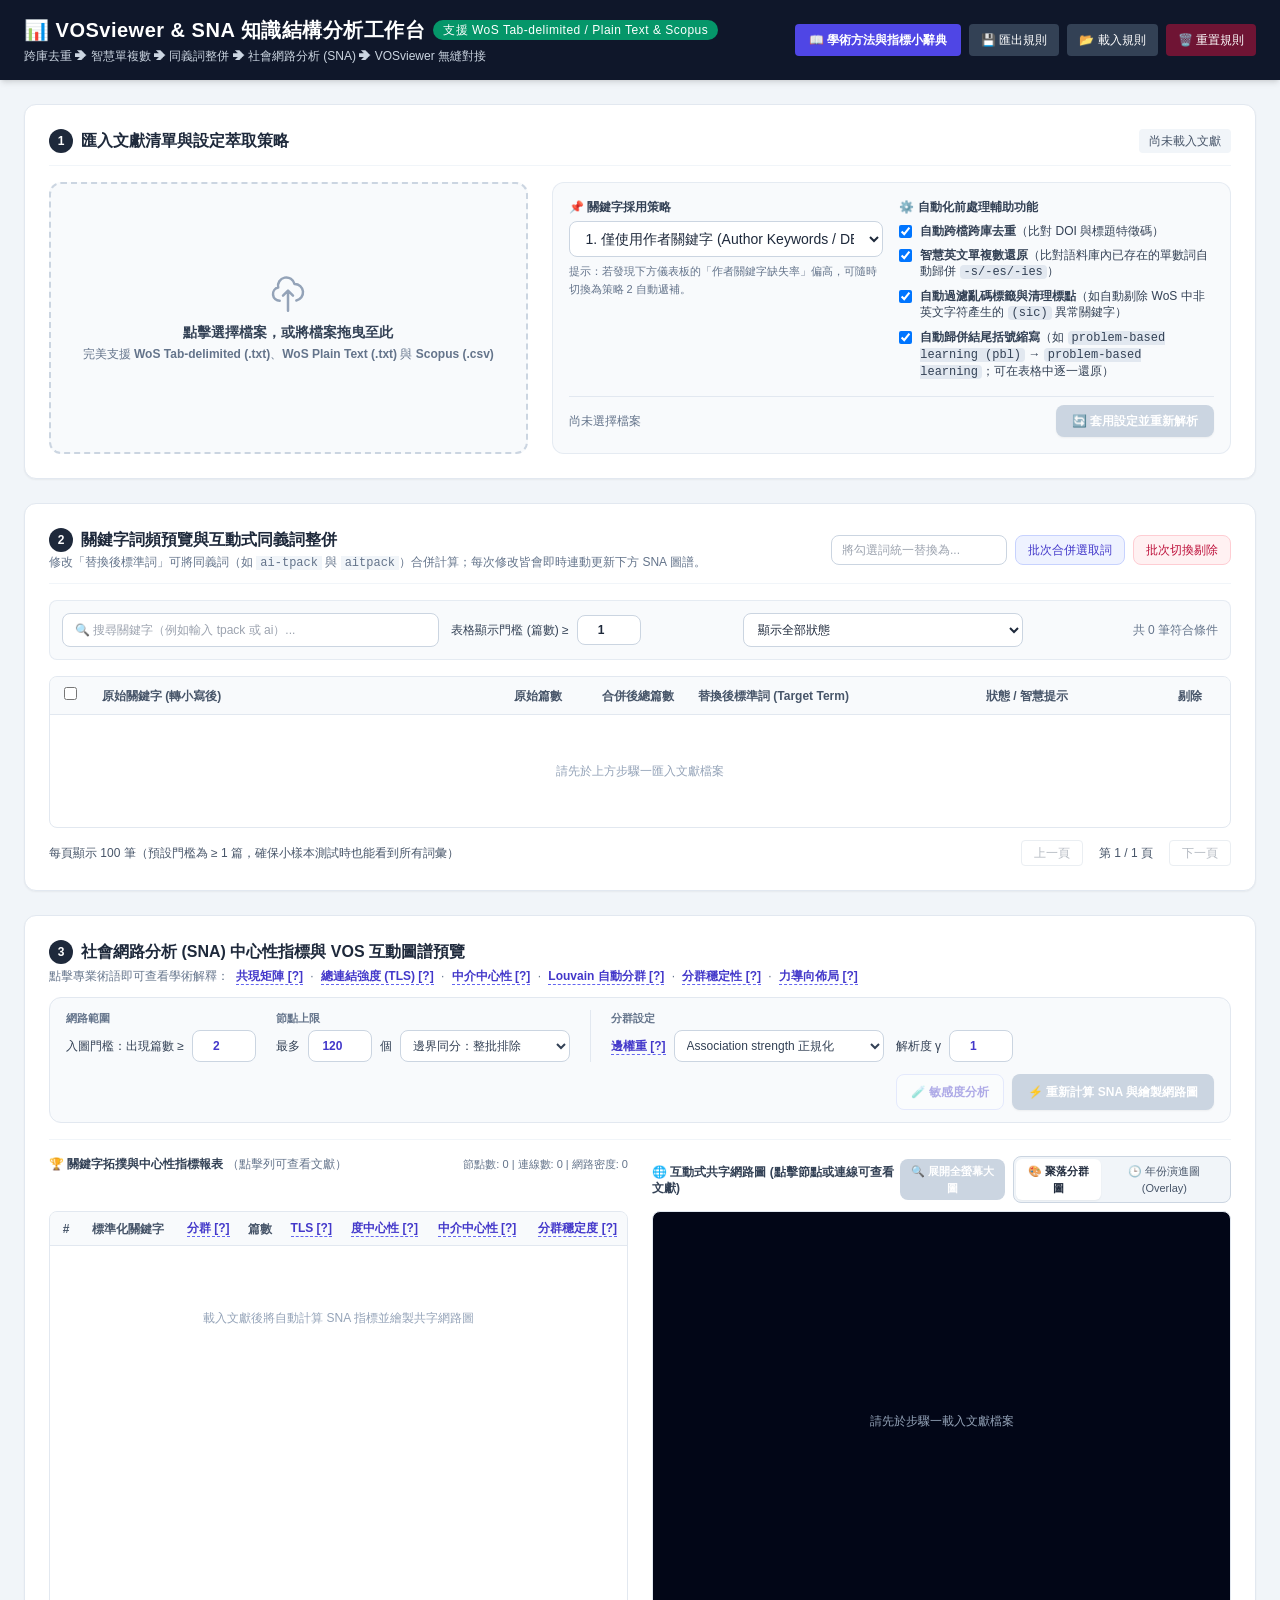
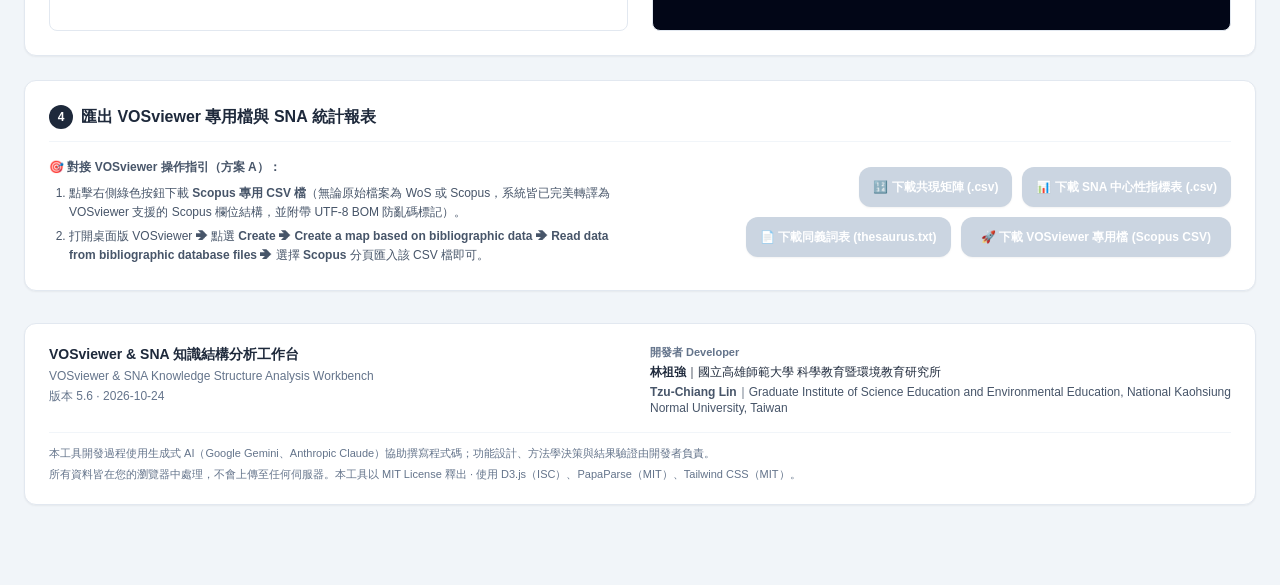
==== commit 9affab39: "Update VOSviewer and SNA workbench to v5.6" ====
--- a/index.html
+++ b/index.html
@@ -283,8 +283,8 @@
             <table class="w-full text-left border-collapse">
               <thead class="bg-slate-50 text-slate-600">
                 <tr>
-                  <th class="py-2 px-2.5">邊權重</th><th class="py-2 px-2 text-right">γ</th><th class="py-2 px-2 text-right">門檻</th>
-                  <th class="py-2 px-2 text-right">節點數</th><th class="py-2 px-2 text-right">聚落數</th><th class="py-2 px-2 text-right">Q</th>
+                  <th class="py-2 px-2.5">邊權重</th><th class="py-2 px-2 text-right">γ</th><th class="py-2 px-2 text-right">門檻</th><th class="py-2 px-2 text-right" title="達門檻的候選關鍵字數 → 經節點上限處理後實際入圖的數量">候選 → 入圖</th>
+                  <th class="py-2 px-2 text-right">節點數</th><th class="py-2 px-2 text-right" title="入圖關鍵字的出現篇數總和，佔全部關鍵字（整併與剔除後）出現篇數總和的比例">涵蓋率</th><th class="py-2 px-2 text-right">聚落數</th><th class="py-2 px-2 text-right">Q</th>
                   <th class="py-2 px-2 text-right" title="同一設定下 100 次隨機順序重複的平均 ARI">穩定性 ARI</th>
                   <th class="py-2 px-2 text-right" title="與目前分群的調整蘭德指數，以兩者共同的關鍵字計算">與目前分群的 ARI</th>
                   <th class="py-2 px-2.5 text-right">共同節點</th>
@@ -358,6 +358,10 @@
               <label class="flex items-start gap-2 text-xs text-slate-700 cursor-pointer">
                 <input type="checkbox" id="chkCleanSic" checked class="mt-0.5 rounded text-indigo-600">
                 <span><b>自動過濾亂碼標籤與清理標點</b>（如自動剔除 WoS 中非英文字符產生的 <code class="bg-slate-200 px-1 rounded">(sic)</code> 異常關鍵字）</span>
+              </label>
+              <label class="flex items-start gap-2 text-xs text-slate-700 cursor-pointer">
+                <input type="checkbox" id="chkAutoAbbr" checked class="mt-0.5 rounded text-indigo-600">
+                <span><b>自動歸併結尾括號縮寫</b>（如 <code class="bg-slate-200 px-1 rounded">problem-based learning (pbl)</code> → <code class="bg-slate-200 px-1 rounded">problem-based learning</code>；可在表格中逐一還原）</span>
               </label>
             </div>
           </div>
@@ -509,6 +513,19 @@
             </label>
           </div>
 
+          <div class="space-y-1">
+            <div class="text-[11px] font-semibold text-slate-500">節點上限</div>
+            <div class="flex items-center gap-2 h-8 text-slate-700">
+              <label class="flex items-center gap-2" for="snaMaxNodesInput">最多
+                <input type="number" id="snaMaxNodesInput" value="120" min="10" max="500" step="10" class="w-16 h-8 border border-slate-300 rounded-lg px-2 bg-white text-center font-bold text-indigo-700 focus:outline-none focus:ring-2 focus:ring-indigo-500">
+                個</label>
+              <select id="snaTieModeSelect" title="上限落在同篇數的關鍵字之間時的處理方式" class="h-8 border border-slate-300 rounded-lg pl-2 pr-8 bg-white focus:outline-none focus:ring-2 focus:ring-indigo-500">
+                <option value="exclude" selected>邊界同分：整批排除</option>
+                <option value="include">邊界同分：整批納入</option>
+              </select>
+            </div>
+          </div>
+
           <div class="hidden md:block w-px self-stretch bg-slate-200"></div>
 
           <div class="space-y-1">
@@ -537,6 +554,7 @@
             </button>
           </div>
         </div>
+        <div id="snaCapNote" class="hidden text-[11px] text-amber-900 bg-amber-50 border border-amber-200 rounded-lg px-3 py-2 leading-relaxed"></div>
       </div>
 
       <div class="grid grid-cols-1 lg:grid-cols-12 gap-6">
@@ -652,7 +670,7 @@
     /********************************************************************
      * 版本資訊：每次發布新版本時，只需修改這兩個常數（頁尾會自動更新）
      ********************************************************************/
-    const APP_VERSION = '5.2';
+    const APP_VERSION = '5.6';
     const APP_UPDATED = '2026-10-24';
     document.getElementById('appVersion').textContent = APP_VERSION;
     document.getElementById('appUpdated').textContent = APP_UPDATED;
@@ -706,7 +724,7 @@
       sensitivity: {
         title: '9. 分群敏感度分析 (Sensitivity Analysis)',
         formula: '\\bar{J}_i = \\frac{1}{K} \\sum_{k=1}^{K} \\frac{|C_i \\cap C_i^{(k)}|}{|C_i \\cup C_i^{(k)}|}',
-        desc: '穩定性檢驗回答「同一組設定下，結果是否可重現」；敏感度分析回答「改變分析設定時，主要聚落是否依然存在」。本工具以目前畫面上的分群為比較基準，依使用者指定的解析度 γ、入圖門檻與邊權重組合逐一重新分群（每組皆含 100 次穩定性檢驗），並報告：(1) 每組設定的節點數、聚落數、Q 值與穩定性；(2) 與目前分群的調整蘭德指數（ARI），以兩組設定共同包含的關鍵字計算；(3) 每個關鍵字的跨設定一致度 J<sub>i</sub>：關鍵字在目前分群中的所屬聚落 C<sub>i</sub>，與第 k 組設定中所屬聚落 C<sub>i</sub><sup>(k)</sup>（限共同關鍵字）的 Jaccard 相似度，在 K 組設定（不含目前設定本身）間取平均。',
+        desc: '穩定性檢驗回答「同一組設定下，結果是否可重現」；敏感度分析回答「改變分析設定時，主要聚落是否依然存在」。本工具以目前畫面上的分群為比較基準，依使用者指定的解析度 γ、入圖門檻與邊權重組合逐一重新分群（每組皆含 100 次穩定性檢驗），並報告：(1) 每組設定的節點數、涵蓋率（入圖關鍵字出現篇數總和佔全部關鍵字出現篇數總和的比例）、聚落數、Q 值與穩定性；(2) 與目前分群的調整蘭德指數（ARI），以兩組設定共同包含的關鍵字計算；(3) 每個關鍵字的跨設定一致度 J<sub>i</sub>：關鍵字在目前分群中的所屬聚落 C<sub>i</sub>，與第 k 組設定中所屬聚落 C<sub>i</sub><sup>(k)</sup>（限共同關鍵字）的 Jaccard 相似度，在 K 組設定（不含目前設定本身）間取平均。',
         interpretation: '【論文詮釋建議】：可報告「在 γ = 0.6–1.6 的範圍內，各設定與報告分群的 ARI 中位數為 x，y% 的關鍵字跨設定一致度 ≥ 0.70」。聚落命名宜以核心詞（一致度 ≥ 0.70）為主；邊界詞歸屬會隨設定改變，詮釋時應說明其位於主題之間。γ 範圍越寬，ARI 自然越低：聚落數改變時，即使主題結構相同，ARI 也會下降，因此請同時參考聚落數與核心詞的變化。0.70 為本工具的提示門檻，屬於經驗值。'
       },
       force: {
@@ -765,9 +783,24 @@
     let activeDocs = [];
     let rawKeywordFreq = new Map();
     let autoLemmaMap = new Map();
+    let autoAbbrSet = new Set();
     let suspectHintMap = new Map();
 
-    let userReplaceMap = {};
+    // 同義詞替換規則：使用不繼承任何內建屬性的物件 (Object.create(null))，
+    // 避免關鍵字剛好是 constructor、toString、valueOf 等 JavaScript 內建名稱時被誤判
+    let userReplaceMap = Object.create(null);
+    function toReplaceMap(obj) {
+      const m = Object.create(null);
+      if (obj && typeof obj === 'object') {
+        for (const k of Object.keys(obj)) if (typeof obj[k] === 'string') m[k] = obj[k];
+      }
+      return m;
+    }
+    function getUserReplacement(rawTerm) {
+      if (!Object.prototype.hasOwnProperty.call(userReplaceMap, rawTerm)) return undefined;
+      const v = userReplaceMap[rawTerm];
+      return typeof v === 'string' ? v : undefined;
+    }
     let userExcludeSet = new Set();
 
     let filteredKeys = [];
@@ -802,7 +835,7 @@
         const saved = localStorage.getItem(STORAGE_KEY);
         if (saved) {
           const parsed = JSON.parse(saved);
-          userReplaceMap = parsed.replaceMap || {};
+          userReplaceMap = toReplaceMap(parsed.replaceMap);
           userExcludeSet = new Set(parsed.excludeList || []);
         }
       } catch (e) {}
@@ -821,10 +854,29 @@
     /********************************************************************
      * 檔案解析引擎 (支援 WoS Tab-delimited, WoS Plain Text 與 Scopus CSV)
      ********************************************************************/
+    function cleanKeywordEdges(input) {
+      const count = (str, ch) => str.split(ch).length - 1;
+      let s = input;
+      let changed = true;
+      while (changed && s) {
+        changed = false;
+        const before = s;
+        s = s.replace(/^["'“”‘’\s]+|["'“”‘’\s.,;:]+$/g, '');
+        for (const [o, c] of [['(', ')'], ['[', ']']]) {
+          if (s.startsWith(o) && s.endsWith(c) && count(s, o) === 1 && count(s, c) === 1) s = s.slice(1, -1); // 整個關鍵字被括號包住
+          if (s.startsWith(o) && count(s, o) > count(s, c)) s = s.slice(1);
+          if (s.endsWith(c) && count(s, c) > count(s, o)) s = s.slice(0, -1);
+        }
+        if (s !== before) changed = true;
+      }
+      return s.replace(/\s+/g, ' ').trim();
+    }
+
     function normalizeKeywordToken(str) {
       let s = (str || '').trim().toLowerCase();
-      // 移除首尾標點符號、結尾句號 (例如 "systematic review." -> "systematic review")
-      s = s.replace(/^["'“”‘’(\[\s]+|["'“”‘’)\]\s.]+$/g, '').replace(/\s+/g, ' ');
+      // 移除首尾引號、空白與結尾句點 (例如 "systematic review." -> "systematic review")；
+      // 括號只移除不成對的那一側，成對的括號保留 (例如 "problem-based learning (pbl)" 維持完整)
+      s = cleanKeywordEdges(s);
       if (document.getElementById('chkCleanSic').checked) {
         // 過濾 WoS 因中文字轉換產生的 "(sic)(sic)" 異常關鍵字
         if (s.includes('(sic)')) return '';
@@ -1014,7 +1066,9 @@
     function computeCorpusAwareLemmas(freqMap) {
       const lemmaMap = new Map();
       const hintsMap = new Map();
+      const abbrSet = new Set();
       const enableAutoLemma = document.getElementById('chkAutoLemma').checked;
+      const enableAutoAbbr = document.getElementById('chkAutoAbbr').checked;
       const allTermsSet = new Set(freqMap.keys());
 
       // 建立連字號與空白變體偵測索引 (例如 ai-tpack vs aitpack vs ai tpack)
@@ -1033,6 +1087,16 @@
           hintsMap.set(term, `變體提示: ${others.join(', ')}`);
         }
 
+        // 結尾括號縮寫：「全名 (縮寫)」歸併為全名；括號內需為 1–20 字元且不含括號
+        if (enableAutoAbbr) {
+          const m = term.match(/^(.{3,}?)\s*\(([^()]{1,20})\)?$/); // 結尾右括號缺漏（原始資料截斷）時亦適用
+          if (m) {
+            lemmaMap.set(term, m[1].trim());
+            abbrSet.add(term);
+            continue;
+          }
+        }
+
         if (!enableAutoLemma) continue;
 
         const parts = term.split(' ');
@@ -1055,12 +1119,18 @@
           }
         }
       }
-      return { lemmaMap, hintsMap };
+      // 縮寫歸併後的全名若本身也有單複數歸併，接續對應到最終詞
+      for (const term of abbrSet) {
+        const base = lemmaMap.get(term);
+        if (lemmaMap.has(base) && !abbrSet.has(base)) lemmaMap.set(term, lemmaMap.get(base));
+      }
+      return { lemmaMap, hintsMap, abbrSet };
     }
 
     function getEffectiveTargetTerm(rawTerm) {
-      if (userReplaceMap[rawTerm] !== undefined && userReplaceMap[rawTerm].trim() !== '') {
-        return userReplaceMap[rawTerm].trim().toLowerCase();
+      const rep = getUserReplacement(rawTerm);
+      if (rep !== undefined && rep.trim() !== '') {
+        return rep.trim().toLowerCase();
       }
       if (autoLemmaMap.has(rawTerm)) return autoLemmaMap.get(rawTerm);
       return rawTerm;
@@ -1087,8 +1157,9 @@
         }
       }
 
-      const { lemmaMap, hintsMap } = computeCorpusAwareLemmas(rawKeywordFreq);
+      const { lemmaMap, hintsMap, abbrSet } = computeCorpusAwareLemmas(rawKeywordFreq);
       autoLemmaMap = lemmaMap;
+      autoAbbrSet = abbrSet;
       suspectHintMap = hintsMap;
 
       updateDashboardMetrics(missingAuthorCount);
@@ -1122,7 +1193,7 @@
       document.getElementById('statMissingDetail').textContent = `${missingAuthorCount} 篇無作者關鍵字`;
 
       document.getElementById('statUniqueRawKw').textContent = rawKeywordFreq.size.toLocaleString();
-      document.getElementById('statAutoLemmaCount').textContent = `自動單複數歸併: ${autoLemmaMap.size} 組`;
+      document.getElementById('statAutoLemmaCount').textContent = `自動單複數 ${autoLemmaMap.size - autoAbbrSet.size} 組 · 縮寫 ${autoAbbrSet.size} 組`;
 
       const finalTargetSet = new Set();
       let excludedCount = 0;
@@ -1200,8 +1271,9 @@
         const rawFreq = rawKeywordFreq.get(rawTerm) || 0;
         const targetTerm = getEffectiveTargetTerm(rawTerm);
         const isExcluded = userExcludeSet.has(rawTerm);
-        const isUserModified = userReplaceMap[rawTerm] !== undefined && userReplaceMap[rawTerm] !== rawTerm;
+        const isUserModified = getUserReplacement(rawTerm) !== undefined && getUserReplacement(rawTerm) !== rawTerm;
         const isAutoLemma = !isUserModified && autoLemmaMap.has(rawTerm) && targetTerm !== rawTerm;
+        const isAutoAbbr = isAutoLemma && autoAbbrSet.has(rawTerm);
         const mergedFreq = isExcluded ? 0 : (mergedFreqMap.get(targetTerm) || rawFreq);
 
         const tr = document.createElement('tr');
@@ -1211,6 +1283,7 @@
         let badgeHtml = `<span class="text-slate-400">原詞保留</span>`;
         if (isExcluded) badgeHtml = `<span class="px-2 py-0.5 rounded bg-rose-100 text-rose-700 font-medium">已剔除</span>`;
         else if (isUserModified) badgeHtml = `<span class="px-2 py-0.5 rounded bg-emerald-100 text-emerald-800 font-medium">手動替換</span>`;
+        else if (isAutoAbbr) badgeHtml = `<span class="px-2 py-0.5 rounded bg-sky-100 text-sky-800 font-medium">自動縮寫歸併</span>`;
         else if (isAutoLemma) badgeHtml = `<span class="px-2 py-0.5 rounded bg-indigo-100 text-indigo-800 font-medium">自動單複數</span>`;
         else if (suspectHintMap.has(rawTerm)) {
           badgeHtml = `<span class="px-2 py-0.5 rounded bg-amber-100 text-amber-800" title="${escapeHtmlAttr(suspectHintMap.get(rawTerm))}">💡 ${escapeHtml(suspectHintMap.get(rawTerm))}</span>`;
@@ -1246,19 +1319,71 @@
      * 2. Brandes Exact Betweenness Centrality (無權重最短路徑中介中心性)
      * 3. Greedy Modularity / Louvain 社群分群演算法
      ********************************************************************/
-    // 入圖節點篩選：出現篇數 ≥ 門檻、最多 120 個；門檻過高致節點少於 3 個時自動放寬至 ≥ 1
-    // 主分析與敏感度分析共用此函式，確保兩者使用完全相同的節點集合
-    const SNA_MAX_NODES = 120;
-    function selectSnaEntries(mergedFreqMap, minOcc) {
-      let entries = Array.from(mergedFreqMap.entries())
-        .filter(([_, count]) => count >= minOcc)
-        .sort((a, b) => b[1] - a[1]);
+    /**
+     * 入圖節點篩選（主分析與敏感度分析共用，確保兩者使用完全相同的節點集合）
+     * 1. 出現篇數 ≥ 門檻；門檻過高致節點少於 3 個時自動放寬至 ≥ 1
+     * 2. 依出現篇數排序，同篇數依字母排序（結果不受檔案中的關鍵字順序影響）
+     * 3. 超過節點上限時，若上限落在「同篇數」的一群關鍵字中間，這群關鍵字整批排除或整批納入，
+     *    不再依順序任意截取其中一部分
+     */
+    // 涵蓋率：入圖關鍵字的出現篇數總和 ÷ 全部關鍵字（整併與剔除後）的出現篇數總和
+    function computeCoverage(mergedFreqMap, entries) {
+      let total = 0;
+      for (const v of mergedFreqMap.values()) total += v;
+      const covered = entries.reduce((a, e) => a + e[1], 0);
+      return total > 0 ? covered / total : 0;
+    }
+
+    function getNodeCap() {
+      const v = parseInt(document.getElementById('snaMaxNodesInput').value, 10);
+      return isFinite(v) ? Math.min(500, Math.max(10, v)) : 120;
+    }
+    function getTieMode() { return document.getElementById('snaTieModeSelect').value; }
+
+    function selectSnaEntries(mergedFreqMap, minOcc, cap = getNodeCap(), tieMode = getTieMode()) {
+      const sortFn = (a, b) => b[1] - a[1] || a[0].localeCompare(b[0]);
+      let entries = Array.from(mergedFreqMap.entries()).filter(([_, count]) => count >= minOcc).sort(sortFn);
+      let relaxed = false;
       if (entries.length < 3 && minOcc > 1) {
-        entries = Array.from(mergedFreqMap.entries())
-          .filter(([_, count]) => count >= 1)
-          .sort((a, b) => b[1] - a[1]);
-      }
-      return entries.slice(0, SNA_MAX_NODES);
+        entries = Array.from(mergedFreqMap.entries()).filter(([_, count]) => count >= 1).sort(sortFn);
+        relaxed = true;
+      }
+      const info = { minOcc, relaxed, eligible: entries.length, cap, truncated: false, tieValue: null, tieCount: 0, tieMode };
+      if (entries.length > cap) {
+        info.truncated = true;
+        const boundary = entries[cap - 1][1];
+        if (entries[cap][1] === boundary) {
+          info.tieValue = boundary;
+          info.tieCount = entries.filter(e => e[1] === boundary).length;
+          entries = tieMode === 'include' ? entries.filter(e => e[1] >= boundary) : entries.filter(e => e[1] > boundary);
+        } else {
+          entries = entries.slice(0, cap);
+        }
+      }
+      info.selected = entries.length;
+      info.effectiveMin = entries.length ? entries[entries.length - 1][1] : null;
+      return { entries, info };
+    }
+
+    function renderNodeSelectionNote(info) {
+      const el = document.getElementById('snaCapNote');
+      let msg = '';
+      if (info.relaxed) {
+        msg = `入圖門檻 ≥ ${info.minOcc} 篇時節點少於 3 個，已自動放寬為 ≥ 1 篇。`;
+      }
+      if (info.truncated) {
+        msg += `出現篇數 ≥ ${info.relaxed ? 1 : info.minOcc} 篇的關鍵字有 ${info.eligible} 個，超過節點上限 ${info.cap} 個。`;
+        if (info.tieValue != null) {
+          msg += info.tieMode === 'include'
+            ? `上限落在出現 ${info.tieValue} 篇的 ${info.tieCount} 個同分關鍵字之間，已<b>整批納入</b>，實際入圖 <b>${info.selected}</b> 個（超過上限）。`
+            : `上限落在出現 ${info.tieValue} 篇的 ${info.tieCount} 個同分關鍵字之間，已<b>整批排除</b>，實際入圖 <b>${info.selected}</b> 個，相當於門檻 ≥ ${info.effectiveMin} 篇。`;
+        } else {
+          msg += `已取出現篇數最高的 ${info.selected} 個，實際最低出現篇數為 ${info.effectiveMin} 篇。`;
+        }
+        msg += ' 論文中請報告實際的入圖條件。';
+      }
+      el.innerHTML = msg ? `⚠️ ${msg}` : '';
+      el.classList.toggle('hidden', !msg);
     }
 
     function executeSnaAndRenderGraph() {
@@ -1267,7 +1392,8 @@
       const mode = document.getElementById('selectKwMode').value;
       const minOcc = parseInt(document.getElementById('snaMinOccInput').value, 10) || 1;
 
-      const sortedEntries = selectSnaEntries(mergedFreqMap, minOcc);
+      const { entries: sortedEntries, info: selectionInfo } = selectSnaEntries(mergedFreqMap, minOcc);
+      renderNodeSelectionNote(selectionInfo);
 
       const N = sortedEntries.length;
       const nodeMap = new Map();
@@ -1396,7 +1522,8 @@
         gamma: isFinite(gammaInput) && gammaInput > 0 ? gammaInput : 1
       });
       const modularityQ = clusterInfo.Q;
-      renderStabilityNote(clusterInfo, N);
+      const coverage = computeCoverage(mergedFreqMap, sortedEntries);
+      renderStabilityNote(clusterInfo, N, coverage);
 
       const density = N > 1 ? ((2 * links.length) / (N * (N - 1))).toFixed(3) : 0;
       const clusterCount = new Set(nodes.map(n => n.cluster)).size;
@@ -1405,7 +1532,7 @@
 
       // 複製一份依 TLS 排序供表格呈現
       const tableNodes = [...nodes].sort((a, b) => (b.tls - a.tls) || (b.occurrences - a.occurrences));
-      computedSnaResults = { nodes, tableNodes, links, matrix, nodeDocs, nodeMap, macro: { N, L: links.length, density: +density, clusterCount, modularityQ, clusterInfo, minOcc } };
+      computedSnaResults = { nodes, tableNodes, links, matrix, nodeDocs, nodeMap, macro: { N, L: links.length, density: +density, clusterCount, modularityQ, clusterInfo, minOcc, selectionInfo, coverage } };
 
       renderSnaMetricsTable(tableNodes);
       renderD3Network(nodes, links);
@@ -1635,13 +1762,14 @@
         : `Louvain clustering; edge weights: ${w}; resolution γ = ${info.gamma}`;
     }
 
-    function renderStabilityNote(info, N) {
+    function renderStabilityNote(info, N, coverage) {
       const el = document.getElementById('snaStabilityNote');
       const st = info.stability;
       if (!st || N < 3) { el.classList.add('hidden'); return; }
       el.classList.remove('hidden');
       const qRange = `${st.qMin.toFixed(3)}–${st.qMax.toFixed(3)}`;
       el.innerHTML = `
+        <b>入圖範圍：</b>${N} 個關鍵字，涵蓋全部關鍵字出現次數的 <b>${(coverage * 100).toFixed(1)}%</b><br>
         <b>分群方法：</b>${escapeHtml(clusterMethodText(info))}（報告分群取 ${st.runs + 1} 次執行中模組度最高者，Q = ${info.Q.toFixed(3)}）<br>
         <b><span class="term-help" onclick="openTermModal('stability')">穩定性檢驗 [?]</span>：</b>
         ${st.runs} 次隨機順序重複中，<b>${st.identicalPct.toFixed(0)}%</b> 與報告分群完全相同；
@@ -1928,32 +2056,42 @@
 
       allParsedDocs = [];
       const fileNames = [];
-
-      for (const file of fileList) {
-        fileNames.push(file.name);
-        const text = await file.text();
-        const firstLine = (text.split(/\r?\n/)[0] || '').replace(/^\uFEFF/, '');
-
-        // 1. 檢查是否為 WoS Tab-delimited 格式 (第一行包含 PT\tAU 或 DE\tID 等 Tab 分隔表頭)
-        if (firstLine.includes('\t') && (firstLine.startsWith('PT\t') || firstLine.includes('\tDE\t') || firstLine.includes('\tTI\t'))) {
-          allParsedDocs.push(...parseWoSTabDelimited(text, file.name));
-        }
-        // 2. 檢查是否為傳統 WoS Plain Text 標籤格式 (FN Clarivate... \n PT J)
-        else if (firstLine.startsWith('FN ') || firstLine.startsWith('VR ') || text.includes('\nPT ')) {
-          allParsedDocs.push(...parseWoSPlainText(text, file.name));
-        }
-        // 3. 其餘視為 Scopus CSV 格式
-        else {
-          allParsedDocs.push(...parseScopusCsv(text, file.name));
-        }
-      }
-
-      document.getElementById('fileListSummary').textContent = `已載入 ${fileList.length} 個檔案：${fileNames.join(', ')}`;
-      document.getElementById('btnReprocess').disabled = false;
-      runPipeline();
-
-      statusBadge.textContent = `✅ 解析完成 (${activeDocs.length} 篇有效文獻)`;
-      statusBadge.className = 'text-xs px-2.5 py-1 rounded bg-emerald-100 text-emerald-800 font-medium';
+      // 讓「正在解析」狀態先顯示出來，再開始處理大型檔案
+      await new Promise(res => setTimeout(res, 0));
+
+      try {
+        for (const file of fileList) {
+          fileNames.push(file.name);
+          const text = await file.text();
+          const firstLine = (text.split(/\r?\n/)[0] || '').replace(/^\uFEFF/, '');
+
+          // 1. WoS Tab-delimited 格式 (第一行為 PT\tAU... 等 Tab 分隔表頭)
+          if (firstLine.includes('\t') && (firstLine.startsWith('PT\t') || firstLine.includes('\tDE\t') || firstLine.includes('\tTI\t'))) {
+            allParsedDocs.push(...parseWoSTabDelimited(text, file.name));
+          }
+          // 2. WoS Plain Text 標籤格式 (FN Clarivate... \n PT J)
+          else if (firstLine.startsWith('FN ') || firstLine.startsWith('VR ') || text.includes('\nPT ')) {
+            allParsedDocs.push(...parseWoSPlainText(text, file.name));
+          }
+          // 3. 其餘視為 Scopus CSV 格式
+          else {
+            allParsedDocs.push(...parseScopusCsv(text, file.name));
+          }
+        }
+
+        document.getElementById('fileListSummary').textContent = `已載入 ${fileList.length} 個檔案：${fileNames.join(', ')}`;
+        document.getElementById('btnReprocess').disabled = false;
+        runPipeline();
+
+        statusBadge.textContent = `✅ 解析完成 (${activeDocs.length} 篇有效文獻)`;
+        statusBadge.className = 'text-xs px-2.5 py-1 rounded bg-emerald-100 text-emerald-800 font-medium';
+      } catch (err) {
+        // 任何錯誤都顯示在畫面上，避免狀態無聲地停在「正在解析」
+        console.error(err);
+        statusBadge.textContent = `⚠️ 處理失敗：${err && err.message ? err.message : err}`;
+        statusBadge.className = 'text-xs px-2.5 py-1 rounded bg-rose-100 text-rose-800 font-medium';
+        statusBadge.title = '請將此訊息與檔案提供給開發者';
+      }
     }
 
     const fileInput = document.getElementById('fileInput');
@@ -1967,6 +2105,7 @@
     document.getElementById('selectKwMode').addEventListener('change', runPipeline);
     document.getElementById('chkDeduplicate').addEventListener('change', runPipeline);
     document.getElementById('chkAutoLemma').addEventListener('change', runPipeline);
+    document.getElementById('chkAutoAbbr').addEventListener('change', runPipeline);
     document.getElementById('chkCleanSic').addEventListener('change', runPipeline);
 
     document.getElementById('searchKwInput').addEventListener('input', () => applyTableFiltersAndRender(true));
@@ -2031,6 +2170,8 @@
     // SNA 控制與視覺模式切換
     document.getElementById('btnRunSna').addEventListener('click', executeSnaAndRenderGraph);
     document.getElementById('snaMinOccInput').addEventListener('change', executeSnaAndRenderGraph);
+    document.getElementById('snaMaxNodesInput').addEventListener('change', () => { if (activeDocs.length) executeSnaAndRenderGraph(); });
+    document.getElementById('snaTieModeSelect').addEventListener('change', () => { if (activeDocs.length) executeSnaAndRenderGraph(); });
     document.getElementById('clusterWeightSelect').addEventListener('change', () => { if (activeDocs.length) executeSnaAndRenderGraph(); });
     document.getElementById('clusterResolutionInput').addEventListener('change', () => { if (activeDocs.length) executeSnaAndRenderGraph(); });
 
@@ -2058,7 +2199,7 @@
       if (!file) return;
       try {
         const parsed = JSON.parse(await file.text());
-        if (parsed.replaceMap) userReplaceMap = { ...userReplaceMap, ...parsed.replaceMap };
+        if (parsed.replaceMap) userReplaceMap = Object.assign(Object.create(null), userReplaceMap, toReplaceMap(parsed.replaceMap));
         if (Array.isArray(parsed.excludeList)) parsed.excludeList.forEach(i => userExcludeSet.add(i));
         saveRulesToStorage();
         runPipeline();
@@ -2069,7 +2210,7 @@
 
     document.getElementById('btnClearStorage').addEventListener('click', () => {
       if (!confirm('確定重置所有自訂規則？')) return;
-      userReplaceMap = {}; userExcludeSet.clear();
+      userReplaceMap = Object.create(null); userExcludeSet.clear();
       localStorage.removeItem(STORAGE_KEY);
       runPipeline();
     });
@@ -2474,8 +2615,8 @@
         const minOcc = Math.min(...FS.nodes.map(n => n.occurrences));
         y += lh;
         const s = zh
-          ? `節點 ${m.N}｜連線 ${m.L}｜網路密度 ${m.density.toFixed(3)}｜聚落 ${m.clusterCount}｜模組度 Q = ${m.modularityQ.toFixed(3)}｜入圖門檻：出現篇數 ≥ ${minOcc}`
-          : `Nodes = ${m.N}; Links = ${m.L}; Density = ${m.density.toFixed(3)}; Clusters = ${m.clusterCount}; Modularity Q = ${m.modularityQ.toFixed(3)}; Min. occurrences = ${minOcc}`;
+          ? `節點 ${m.N}｜連線 ${m.L}｜網路密度 ${m.density.toFixed(3)}｜聚落 ${m.clusterCount}｜模組度 Q = ${m.modularityQ.toFixed(3)}｜入圖門檻：出現篇數 ≥ ${minOcc}${m.coverage != null ? `｜涵蓋率 ${(m.coverage * 100).toFixed(1)}%` : ''}`
+          : `Nodes = ${m.N}; Links = ${m.L}; Density = ${m.density.toFixed(3)}; Clusters = ${m.clusterCount}; Modularity Q = ${m.modularityQ.toFixed(3)}; Min. occurrences = ${minOcc}${m.coverage != null ? `; Coverage = ${(m.coverage * 100).toFixed(1)}%` : ''}`;
         w = Math.max(w, text(0, y, s, { fill: th.muted }));
         const ci = m.clusterInfo;
         if (ci) {
@@ -2845,7 +2986,7 @@
     function buildCoocNetwork(minOcc) {
       const mergedFreqMap = computeMergedFreqMap();
       const mode = document.getElementById('selectKwMode').value;
-      const entries = selectSnaEntries(mergedFreqMap, minOcc);
+      const { entries, info: selection } = selectSnaEntries(mergedFreqMap, minOcc);
       const N = entries.length;
       const nodeMap = new Map(entries.map(([t], i) => [t, i]));
       const matrix = Array.from({ length: N }, () => new Array(N).fill(0));
@@ -2861,7 +3002,7 @@
           matrix[arr[i]][arr[j]] += 1; matrix[arr[j]][arr[i]] += 1;
         }
       }
-      return { ids: entries.map(([t]) => t), occ: entries.map(([, c]) => c), matrix, N };
+      return { ids: entries.map(([t]) => t), occ: entries.map(([, c]) => c), matrix, N, coverage: computeCoverage(mergedFreqMap, entries), selection };
     }
 
     const parseNumList = (str, isInt) => Array.from(new Set(
@@ -2875,7 +3016,7 @@
       const m = computedSnaResults.macro;
       document.getElementById('sensMinOccs').value = m.minOcc;
       document.getElementById('sensRefInfo').innerHTML =
-        `<b>比較基準（目前分群）：</b>邊權重 ${weightLabel(m.clusterInfo.weightMode)}、γ = ${m.clusterInfo.gamma}、入圖門檻 ≥ ${m.minOcc} 篇、${m.N} 個節點、${m.clusterCount} 個聚落。若要改變基準，請先在步驟三調整設定，再開啟本視窗。`;
+        `<b>比較基準（目前分群）：</b>邊權重 ${weightLabel(m.clusterInfo.weightMode)}、γ = ${m.clusterInfo.gamma}、入圖門檻 ≥ ${m.minOcc} 篇、節點上限 ${m.selectionInfo.cap} 個（邊界同分${m.selectionInfo.tieMode === 'include' ? '整批納入' : '整批排除'}）、實際 ${m.N} 個節點、${m.clusterCount} 個聚落。改變門檻時，節點上限與同分處理方式沿用此設定。若要改變基準，請先在步驟三調整設定，再開啟本視窗。`;
       if (SENS.results && SENS.results.refToken !== computedSnaResults) {
         SENS.results = null;
         document.getElementById('sensResults').classList.add('hidden');
@@ -2933,6 +3074,8 @@
         const common = refIds.filter(id => cfgById.has(id));
         c.N = net.N;
         c.clusterCount = new Set(tmpNodes.map(n => n.cluster)).size;
+        c.coverage = net.coverage;
+        c.sel = net.selection;
         c.Q = info.Q;
         c.stabARI = info.stability ? info.stability.meanARI : null;
         c.common = common.length;
@@ -2970,6 +3113,22 @@
       const vals = refIds.map(id => consistency.get(id)).filter(v => v != null);
       const core = vals.filter(v => v >= SENS_CORE).length;
       const missingRef = configs.some(c => c.isRef) ? '' : '（比較設定中未包含目前設定本身）';
+      // 節點上限截斷提醒：截斷後實際入圖條件相同的門檻，結果必然相同
+      const truncThresholds = Array.from(new Set(configs.filter(c => c.sel.truncated).map(c => c.minOcc))).sort((a, b) => a - b);
+      let capWarning = '';
+      if (truncThresholds.length) {
+        const cap = configs[0].sel.cap;
+        const byEff = new Map();
+        configs.filter(c => c.sel.truncated).forEach(c => {
+          if (!byEff.has(c.sel.effectiveMin)) byEff.set(c.sel.effectiveMin, new Set());
+          byEff.get(c.sel.effectiveMin).add(c.minOcc);
+        });
+        const parts = Array.from(byEff.entries()).sort((a, b) => a[0] - b[0]).map(([eff, set]) => {
+          const ts = Array.from(set).sort((a, b) => a - b).map(t => `≥ ${t}`).join('、');
+          return `${ts}（實際相當於 ≥ ${eff} 篇）`;
+        }).join('；');
+        capWarning = `<div class="mt-2 bg-amber-50 border border-amber-200 text-amber-900 rounded-lg px-3 py-2">⚠️ <b>節點上限限制：</b>門檻 ${parts} 的候選關鍵字超過節點上限 ${cap} 個。截斷後的實際入圖條件已不是設定的門檻（見括號），因此這些設定的結果與括號中的門檻相同，無法用來比較較低的門檻。若要比較較低的門檻，請先在步驟三提高節點上限（目前 ${cap} 個，最多 500 個），再重新執行。</div>`;
+      }
 
       const med = arr => { const x = arr.slice().sort((p, q) => p - q); const n = x.length; return n % 2 ? x[(n - 1) / 2] : (x[n / 2 - 1] + x[n / 2]) / 2; };
       // 依「邊權重 × 入圖門檻」分組摘要，避免不同維度的變化混在同一個數字裡
@@ -2983,9 +3142,13 @@
         const gs = g.map(c => c.gamma), ga = g.filter(c => !c.isRef && c.ari != null).map(c => c.ari);
         const gk = g.map(c => c.clusterCount);
         const hasRef = g.some(c => c.isRef);
-        return `<li>${weightLabel(g[0].weightMode)}、門檻 ≥ ${g[0].minOcc}（${g[0].N} 個節點；γ ${Math.min(...gs)}–${Math.max(...gs)}）：` +
-          (ga.length ? `ARI 中位數 <b>${med(ga).toFixed(3)}</b>（${Math.min(...ga).toFixed(3)}–${Math.max(...ga).toFixed(3)}）` : '僅含目前設定') +
-          `；聚落數 ${Math.min(...gk)}–${Math.max(...gk)}${hasRef ? '（含目前設定）' : ''}</li>`;
+        const rng = (arr, f = v => v) => { const lo = Math.min(...arr), hi = Math.max(...arr); return lo === hi ? f(lo) : `${f(lo)}–${f(hi)}`; };
+        const ariText = !ga.length ? '僅含目前設定'
+          : ga.length === 1 ? `與目前分群的 ARI = <b>${ga[0].toFixed(3)}</b>`
+          : `ARI 中位數 <b>${med(ga).toFixed(3)}</b>（${rng(ga, v => v.toFixed(3))}）`;
+        const capTag = g[0].sel.truncated ? `<span class="text-amber-700">（候選 ${g[0].sel.eligible} 個，受上限截斷，實際 ≥ ${g[0].sel.effectiveMin} 篇）</span>` : '';
+        return `<li>${weightLabel(g[0].weightMode)}、門檻 ≥ ${g[0].minOcc}${capTag}（${g[0].N} 個節點、涵蓋率 ${(g[0].coverage * 100).toFixed(1)}%；γ ${rng(gs)}）：` +
+          `${ariText}；聚落數 ${rng(gk)}${hasRef ? '（含目前設定）' : ''}</li>`;
       }).join('') : '';
       const coreText = core === vals.length
         ? `<b>全部 ${core} 個</b>關鍵字的跨設定一致度皆 ≥ ${SENS_CORE.toFixed(2)}，在這些設定下都穩定歸屬同一聚落。`
@@ -2993,7 +3156,7 @@
 
       document.getElementById('sensSummary').innerHTML = others.length
         ? `<b>摘要：</b>共比較 ${others.length} 組設定${missingRef}。與目前分群的 ARI 中位數為 <b>${median.toFixed(3)}</b>（範圍 ${aris[0].toFixed(3)}–${aris[aris.length - 1].toFixed(3)}）；聚落數介於 ${Math.min(...kc)}–${Math.max(...kc)} 個。目前 ${refIds.length} 個關鍵字中，${coreText}ARI 越接近 1，表示該設定的分群與目前分群越一致。` +
-          (groupLines ? `<div class="mt-2"><b>分組結果</b>（以上整體數字混合了不同邊權重或門檻，請優先參考分組結果）：<ul class="list-disc pl-5 mt-1 space-y-0.5">${groupLines}</ul></div>` : '')
+          (groupLines ? `<div class="mt-2"><b>分組結果</b>（以上整體數字混合了不同邊權重或門檻，請優先參考分組結果）：<ul class="list-disc pl-5 mt-1 space-y-0.5">${groupLines}</ul></div>` : '') + capWarning
         : '<b>摘要：</b>沒有可供比較的其他設定，請增加 γ 值、門檻或邊權重選項。';
 
       document.getElementById('sensConfigBody').innerHTML = configs.map(c => `
@@ -3001,7 +3164,10 @@
           <td class="py-1.5 px-2.5">${weightLabel(c.weightMode)}${c.isRef ? ' <span class="text-indigo-700">（目前設定）</span>' : ''}</td>
           <td class="py-1.5 px-2 text-right">${c.gamma}</td>
           <td class="py-1.5 px-2 text-right">≥ ${c.minOcc}</td>
+          <td class="py-1.5 px-2 text-right whitespace-nowrap ${c.sel.truncated ? 'text-amber-700 font-semibold' : 'text-slate-500'}"
+            title="${c.sel.truncated ? `候選關鍵字超過節點上限 ${c.sel.cap} 個；實際入圖條件相當於門檻 ≥ ${c.sel.effectiveMin} 篇` : '未發生截斷'}">${c.sel.eligible} → ${c.sel.selected}${c.sel.truncated ? ' ⚠️' : ''}</td>
           <td class="py-1.5 px-2 text-right">${c.N}</td>
+          <td class="py-1.5 px-2 text-right">${(c.coverage * 100).toFixed(1)}%</td>
           <td class="py-1.5 px-2 text-right">${c.clusterCount}</td>
           <td class="py-1.5 px-2 text-right">${c.Q.toFixed(3)}</td>
           <td class="py-1.5 px-2 text-right">${c.stabARI == null ? '—' : c.stabARI.toFixed(3)}</td>
@@ -3040,7 +3206,11 @@
         Edge_Weight: c.weightMode === 'assoc' ? 'association strength' : 'raw co-occurrence',
         Resolution_Gamma: c.gamma,
         Min_Occurrences: c.minOcc,
+        Candidates: c.sel.eligible,
+        Truncated_by_Node_Cap: c.sel.truncated ? 'yes' : '',
+        Effective_Min_Occurrences: c.sel.effectiveMin,
         Nodes: c.N,
+        Coverage_Percent: +(c.coverage * 100).toFixed(2),
         Clusters: c.clusterCount,
         Modularity_Q: +c.Q.toFixed(4),
         Stability_Mean_ARI_100_runs: c.stabARI == null ? '' : +c.stabARI.toFixed(4),
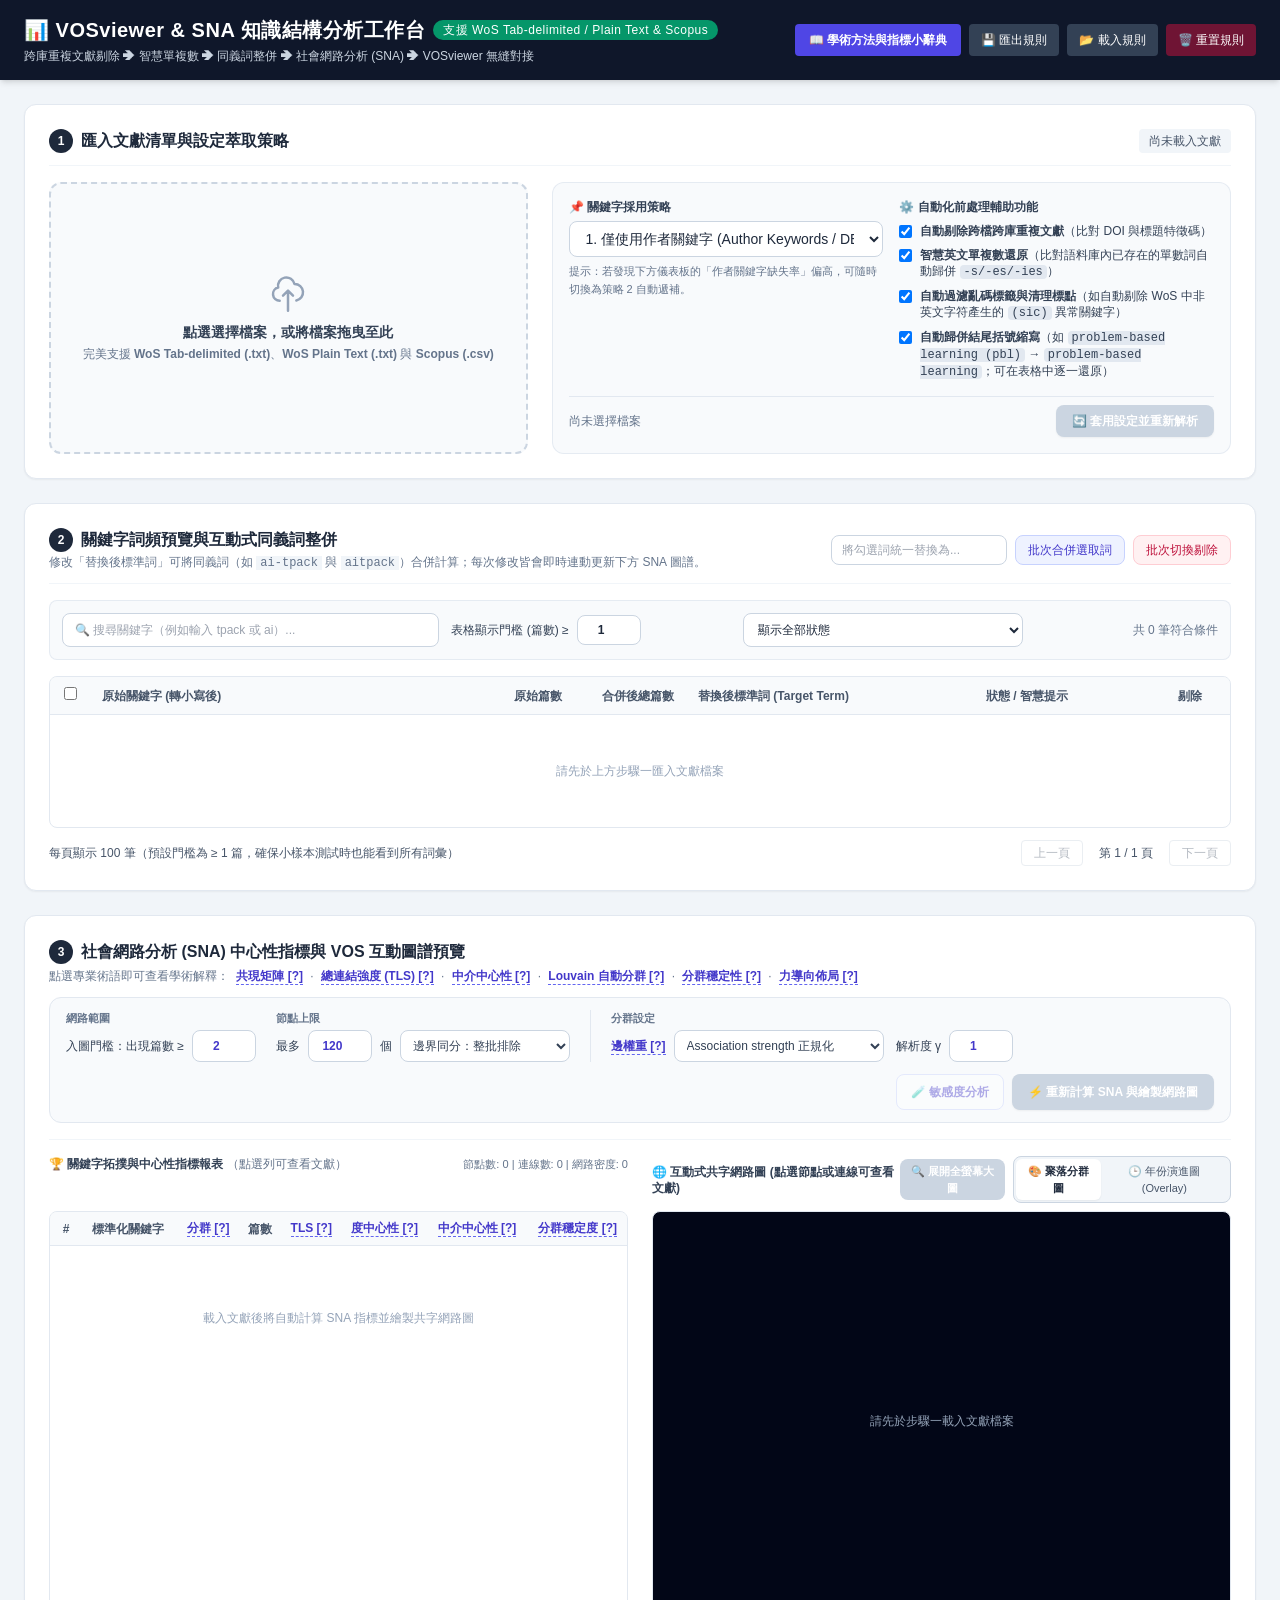
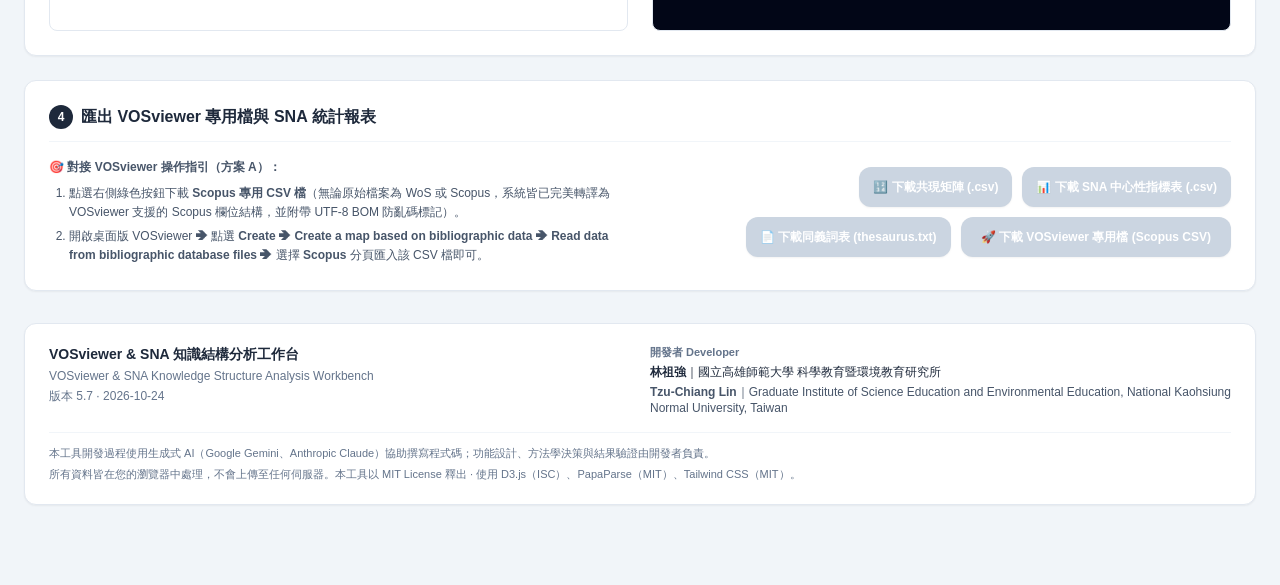
==== commit 84b69832: "Update workbench to v5.7 with revised Traditional Chinese terminology" ====
--- a/index.html
+++ b/index.html
@@ -30,7 +30,7 @@
           <span>📊 VOSviewer & SNA 知識結構分析工作台</span>
           <span class="text-xs font-normal bg-emerald-600 text-white px-2.5 py-0.5 rounded-full">支援 WoS Tab-delimited / Plain Text & Scopus</span>
         </h1>
-        <p class="text-xs text-slate-300 mt-1">跨庫去重 ➔ 智慧單複數 ➔ 同義詞整併 ➔ 社會網路分析 (SNA) ➔ VOSviewer 無縫對接</p>
+        <p class="text-xs text-slate-300 mt-1">跨庫重複文獻剔除 ➔ 智慧單複數 ➔ 同義詞整併 ➔ 社會網路分析 (SNA) ➔ VOSviewer 無縫對接</p>
       </div>
       <div class="flex items-center gap-2 text-xs flex-wrap">
         <button onclick="openTermModal('all')" class="bg-indigo-600 hover:bg-indigo-500 px-3.5 py-2 rounded font-semibold transition flex items-center gap-1.5 shadow-sm">
@@ -52,7 +52,7 @@
       <div class="flex items-center justify-between border-b border-slate-100 pb-3">
         <div>
           <h3 id="glossaryModalTitle" class="text-lg font-bold text-slate-900">📖 書目計量與社會網路分析 (SNA) 核心術語小辭典</h3>
-          <p class="text-xs text-slate-500 mt-0.5">點擊網頁中任何帶有虛線的專業術語，皆可隨時調閱此學術定義與論文詮釋指南</p>
+          <p class="text-xs text-slate-500 mt-0.5">點選網頁中任何帶有虛線的專業術語，皆可隨時調閱此學術定義與論文詮釋指南</p>
         </div>
         <button onclick="closeTermModal()" class="text-slate-400 hover:text-slate-700 text-xl font-bold p-2">✕</button>
       </div>
@@ -208,7 +208,7 @@
     </aside>
   </div>
 
-  <!-- 文獻明細面板：點擊節點、連線或指標報表列時開啟 -->
+  <!-- 文獻明細面板：點選節點、連線或指標報表列時開啟 -->
   <aside id="docPanel" class="fixed top-0 bottom-0 right-0 z-[70] w-[460px] max-w-full bg-white border-l border-slate-200 shadow-2xl flex flex-col hidden" aria-label="文獻明細">
     <div class="px-4 pt-3 pb-3 border-b border-slate-200 space-y-2">
       <div class="flex items-start justify-between gap-2">
@@ -324,7 +324,7 @@
             <svg class="w-10 h-10 text-slate-400 mb-2" fill="none" stroke="currentColor" viewBox="0 0 24 24">
               <path stroke-linecap="round" stroke-linejoin="round" stroke-width="1.5" d="M7 16a4 4 0 01-.88-7.903A5 5 0 1115.9 6L16 6a5 5 0 011 9.9M15 13l-3-3m0 0l-3 3m3-3v12"></path>
             </svg>
-            <p class="text-sm font-semibold text-slate-700">點擊選擇檔案，或將檔案拖曳至此</p>
+            <p class="text-sm font-semibold text-slate-700">點選選擇檔案，或將檔案拖曳至此</p>
             <p class="text-xs text-slate-500 mt-1">完美支援 <b>WoS Tab-delimited (.txt)</b>、<b>WoS Plain Text (.txt)</b> 與 <b>Scopus (.csv)</b></p>
             <input type="file" id="fileInput" multiple accept=".csv,.txt,.tsv" class="hidden">
           </label>
@@ -349,7 +349,7 @@
               <label class="block text-xs font-bold text-slate-700 mb-1.5">⚙️ 自動化前處理輔助功能</label>
               <label class="flex items-start gap-2 text-xs text-slate-700 cursor-pointer">
                 <input type="checkbox" id="chkDeduplicate" checked class="mt-0.5 rounded text-indigo-600">
-                <span><b>自動跨檔跨庫去重</b>（比對 DOI 與標題特徵碼）</span>
+                <span><b>自動剔除跨檔跨庫重複文獻</b>（比對 DOI 與標題特徵碼）</span>
               </label>
               <label class="flex items-start gap-2 text-xs text-slate-700 cursor-pointer">
                 <input type="checkbox" id="chkAutoLemma" checked class="mt-0.5 rounded text-indigo-600">
@@ -383,7 +383,7 @@
           <div id="statSourceBreakdown" class="text-[11px] text-slate-400">WoS: 0 / Scopus: 0</div>
         </div>
         <div class="bg-slate-50 p-3 rounded-lg border border-slate-200">
-          <div class="text-[11px] text-slate-500">去重後有效文獻</div>
+          <div class="text-[11px] text-slate-500">剔除重複後有效文獻</div>
           <div id="statValidDocs" class="text-lg font-bold text-indigo-700 mt-0.5">0</div>
           <div id="statRemovedCount" class="text-[11px] text-slate-400">已剔除重複: 0 篇</div>
         </div>
@@ -493,7 +493,7 @@
             社會網路分析 (SNA) 中心性指標與 VOS 互動圖譜預覽
           </h2>
           <p class="text-xs text-slate-500 mt-1">
-            點擊專業術語即可查看學術解釋：
+            點選專業術語即可查看學術解釋：
             <span class="term-help mx-1" onclick="openTermModal('cooccurrence')">共現矩陣 [?]</span> ·
             <span class="term-help mx-1" onclick="openTermModal('tls')">總連結強度 (TLS) [?]</span> ·
             <span class="term-help mx-1" onclick="openTermModal('betweenness')">中介中心性 [?]</span> ·
@@ -561,7 +561,7 @@
         <!-- Left: SNA Metrics Top Table -->
         <div class="lg:col-span-6 flex flex-col justify-between space-y-2">
           <div class="text-xs font-bold text-slate-700 flex items-center justify-between">
-            <span>🏆 關鍵字拓撲與中心性指標報表 <span class="font-normal text-slate-500">（點擊列可查看文獻）</span></span>
+            <span>🏆 關鍵字拓撲與中心性指標報表 <span class="font-normal text-slate-500">（點選列可查看文獻）</span></span>
             <span id="snaMacroStats" class="text-[11px] font-normal text-slate-500">節點數: 0 | 連線數: 0 | 網路密度: 0</span>
           </div>
           <div class="table-container border border-slate-200 rounded-lg h-[420px]">
@@ -589,7 +589,7 @@
         <!-- Right: Canvas Network Preview -->
         <div class="lg:col-span-6 flex flex-col space-y-2">
           <div class="flex items-center justify-between">
-            <span class="text-xs font-bold text-slate-700">🌐 互動式共字網路圖 (點擊節點或連線可查看文獻)</span>
+            <span class="text-xs font-bold text-slate-700">🌐 互動式共字網路圖 (點選節點或連線可查看文獻)</span>
             <div class="flex items-center gap-2">
             <button id="btnOpenFullscreen" class="px-2.5 py-1 rounded-lg bg-slate-800 hover:bg-slate-900 disabled:bg-slate-300 text-white text-[11px] font-semibold transition" disabled>🔍 展開全螢幕大圖</button>
             <div class="inline-flex rounded-lg border border-slate-300 bg-slate-100 p-0.5 text-[11px]">
@@ -620,8 +620,8 @@
         <div class="md:col-span-6 text-xs text-slate-600 space-y-1.5 leading-relaxed">
           <p>🎯 <b>對接 VOSviewer 操作指引（方案 A）：</b></p>
           <ol class="list-decimal pl-5 space-y-1">
-            <li>點擊右側綠色按鈕下載 <b>Scopus 專用 CSV 檔</b>（無論原始檔案為 WoS 或 Scopus，系統皆已完美轉譯為 VOSviewer 支援的 Scopus 欄位結構，並附帶 UTF-8 BOM 防亂碼標記）。</li>
-            <li>打開桌面版 VOSviewer ➔ 點選 <b>Create</b> ➔ <b>Create a map based on bibliographic data</b> ➔ <b>Read data from bibliographic database files</b> ➔ 選擇 <b>Scopus</b> 分頁匯入該 CSV 檔即可。</li>
+            <li>點選右側綠色按鈕下載 <b>Scopus 專用 CSV 檔</b>（無論原始檔案為 WoS 或 Scopus，系統皆已完美轉譯為 VOSviewer 支援的 Scopus 欄位結構，並附帶 UTF-8 BOM 防亂碼標記）。</li>
+            <li>開啟桌面版 VOSviewer ➔ 點選 <b>Create</b> ➔ <b>Create a map based on bibliographic data</b> ➔ <b>Read data from bibliographic database files</b> ➔ 選擇 <b>Scopus</b> 分頁匯入該 CSV 檔即可。</li>
           </ol>
         </div>
 
@@ -670,7 +670,7 @@
     /********************************************************************
      * 版本資訊：每次發布新版本時，只需修改這兩個常數（頁尾會自動更新）
      ********************************************************************/
-    const APP_VERSION = '5.6';
+    const APP_VERSION = '5.7';
     const APP_UPDATED = '2026-10-24';
     document.getElementById('appVersion').textContent = APP_VERSION;
     document.getElementById('appUpdated').textContent = APP_UPDATED;
@@ -1031,7 +1031,7 @@
     }
 
     /********************************************************************
-     * 去重與智慧單複數還原
+     * 重複文獻剔除與智慧單複數還原
      ********************************************************************/
     function deduplicateDocuments(docs) {
       if (!document.getElementById('chkDeduplicate').checked) return [...docs];
@@ -1791,7 +1791,7 @@
         const tr = document.createElement('tr');
         tr.className = 'hover:bg-indigo-50 cursor-pointer';
         tr.dataset.term = n.id;
-        tr.title = '點擊查看構成此節點的文獻';
+        tr.title = '點選查看構成此節點的文獻';
         tr.innerHTML = `
           <td class="py-2 px-2.5 text-center text-slate-400 font-bold">${idx + 1}</td>
           <td class="py-2 px-2.5 font-semibold text-slate-800">${escapeHtml(n.id)}</td>
@@ -1878,7 +1878,7 @@
         .attr('stroke-opacity', 0.45)
         .attr('stroke-width', d => Math.min(1 + Math.sqrt(d.weight) * 1.2, 6));
 
-      // 透明的加寬點擊區，讓細連線也容易點到
+      // 透明的加寬點選區，讓細連線也容易點到
       const linkHit = g.append('g')
         .selectAll('line')
         .data(d3Links)
@@ -1889,7 +1889,7 @@
         .on('click', (event, l) => { event.stopPropagation(); openDocPanelForLink(l.source.index, l.target.index); })
         .on('mouseenter', function () { d3.select(this).attr('stroke', 'rgba(56,189,248,0.35)'); })
         .on('mouseleave', function () { d3.select(this).attr('stroke', 'transparent'); });
-      linkHit.append('title').text(l => `${l.source.id} ↔ ${l.target.id}\n共現 ${l.weight} 篇（點擊查看文獻）`);
+      linkHit.append('title').text(l => `${l.source.id} ↔ ${l.target.id}\n共現 ${l.weight} 篇（點選查看文獻）`);
 
       const node = g.append('g')
         .selectAll('g')
@@ -1928,7 +1928,7 @@
       node.append('title')
         .text(d => `${d.id}\n出現篇數: ${d.occurrences}\n總連結強度 (TLS): ${d.tls}\n中介中心性: ${d.betweenness}\n平均發表年份: ${d.avgYear ?? '無年份資料'}`);
 
-      // 滑鼠懸停高亮鄰居節點與連線
+      // 滑鼠懸停時醒目標示鄰居節點與連線
       const neighborSet = new Set();
       d3Links.forEach(l => {
         neighborSet.add(`${l.source.index}-${l.target.index}`);
@@ -2427,7 +2427,7 @@
         .on('click', (e, l) => { e.stopPropagation(); openDocPanelForLink(l.source.index, l.target.index); })
         .on('mouseenter', function () { d3.select(this).attr('stroke', o.theme === 'dark' ? 'rgba(56,189,248,0.35)' : 'rgba(79,70,229,0.25)'); })
         .on('mouseleave', function () { d3.select(this).attr('stroke', 'transparent'); });
-      FS.hitSel.select('title').text(l => `${l.source.id} ↔ ${l.target.id}\n共現 ${l.weight} 篇（點擊查看文獻）`);
+      FS.hitSel.select('title').text(l => `${l.source.id} ↔ ${l.target.id}\n共現 ${l.weight} 篇（點選查看文獻）`);
 
       const drag = d3.drag()
         .on('start', (e, d) => { if (!e.active) FS.sim.alphaTarget(0.2).restart(); d.fx = d.x; d.fy = d.y; })
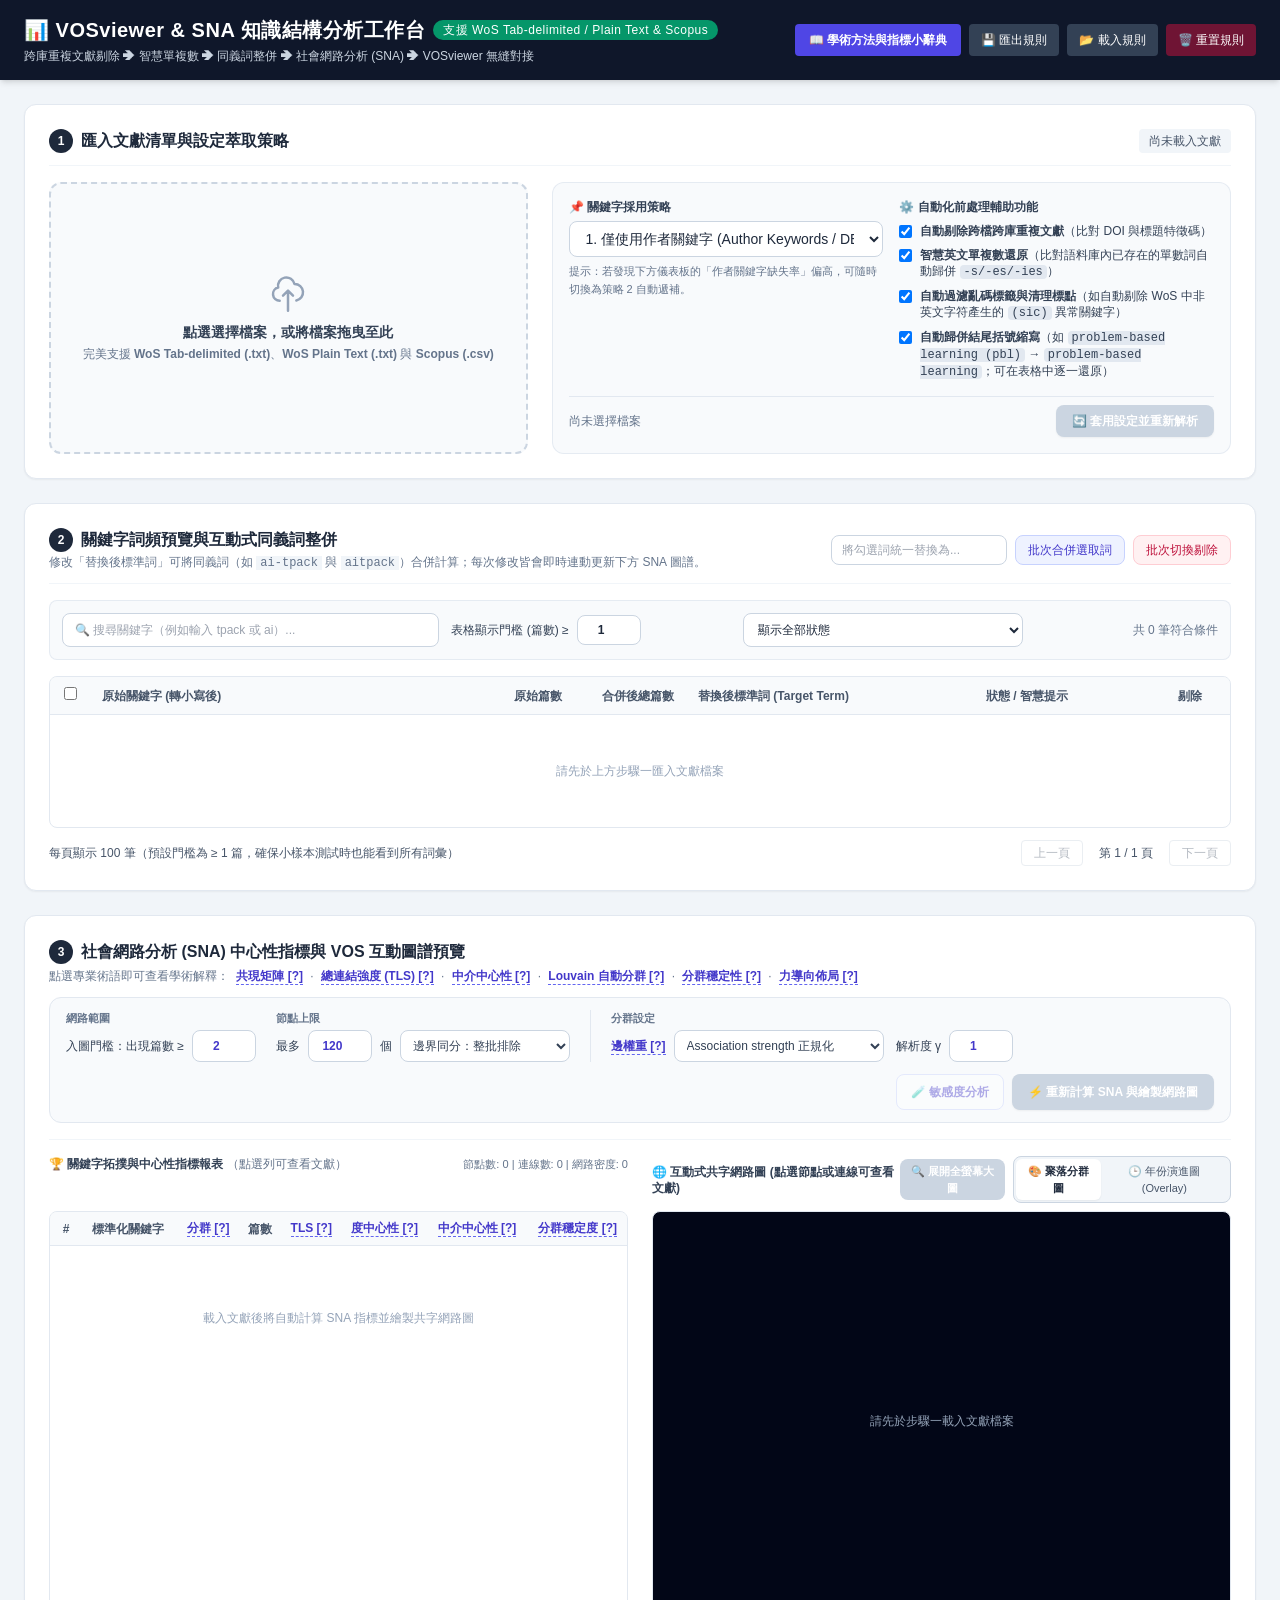
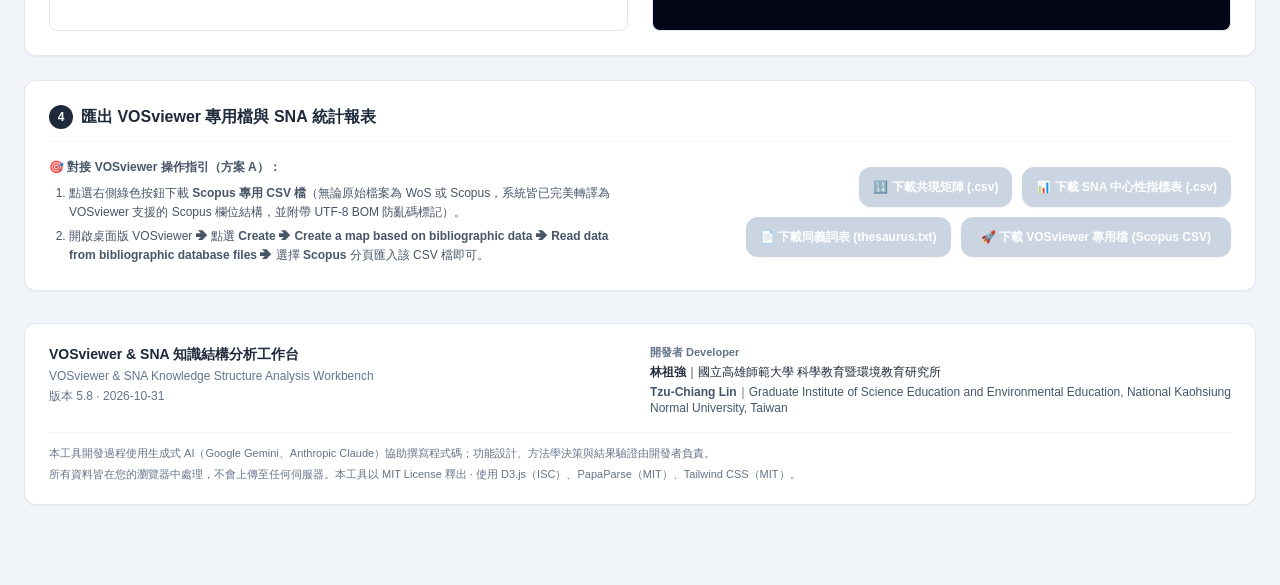
==== commit 02691c0e: "v5.8：修正 γ ≠ 1 的分群選解與敏感度分析門檻揭露 問題一（受影響版本 4–5.7，觸發條件 γ ≠ 1） - Louvain 搜尋使用 Qγ，最終從 101 個候選中選解卻使用 Q1，兩者不" ====
--- a/index.html
+++ b/index.html
@@ -283,8 +283,8 @@
             <table class="w-full text-left border-collapse">
               <thead class="bg-slate-50 text-slate-600">
                 <tr>
-                  <th class="py-2 px-2.5">邊權重</th><th class="py-2 px-2 text-right">γ</th><th class="py-2 px-2 text-right">門檻</th><th class="py-2 px-2 text-right" title="達門檻的候選關鍵字數 → 經節點上限處理後實際入圖的數量">候選 → 入圖</th>
-                  <th class="py-2 px-2 text-right">節點數</th><th class="py-2 px-2 text-right" title="入圖關鍵字的出現篇數總和，佔全部關鍵字（整併與剔除後）出現篇數總和的比例">涵蓋率</th><th class="py-2 px-2 text-right">聚落數</th><th class="py-2 px-2 text-right">Q</th>
+                  <th class="py-2 px-2.5">邊權重</th><th class="py-2 px-2 text-right">γ</th><th class="py-2 px-2 text-right" title="要求的入圖門檻，敏感度分析中嚴格執行、不自動放寬">門檻</th><th class="py-2 px-2 text-right" title="達門檻的候選關鍵字數 → 經節點上限處理後實際入圖的數量">候選 → 入圖</th>
+                  <th class="py-2 px-2 text-right">節點數</th><th class="py-2 px-2 text-right" title="入圖關鍵字的出現篇數總和，佔全部關鍵字（整併與剔除後）出現篇數總和的比例">涵蓋率</th><th class="py-2 px-2 text-right">聚落數</th><th class="py-2 px-2 text-right" title="該列 γ 下的廣義模組度，為選擇分群的依據；不同 γ、門檻或邊權重之間不可直接比較">Qγ</th><th class="py-2 px-2 text-right" title="標準模組度（γ = 1），僅供描述">Q1</th>
                   <th class="py-2 px-2 text-right" title="同一設定下 100 次隨機順序重複的平均 ARI">穩定性 ARI</th>
                   <th class="py-2 px-2 text-right" title="與目前分群的調整蘭德指數，以兩者共同的關鍵字計算">與目前分群的 ARI</th>
                   <th class="py-2 px-2.5 text-right">共同節點</th>
@@ -670,8 +670,8 @@
     /********************************************************************
      * 版本資訊：每次發布新版本時，只需修改這兩個常數（頁尾會自動更新）
      ********************************************************************/
-    const APP_VERSION = '5.7';
-    const APP_UPDATED = '2026-10-24';
+    const APP_VERSION = '5.8';
+    const APP_UPDATED = '2026-10-31';
     document.getElementById('appVersion').textContent = APP_VERSION;
     document.getElementById('appUpdated').textContent = APP_UPDATED;
 
@@ -706,7 +706,7 @@
       louvain: {
         title: '5. Louvain / 模組度自動分群 (Modularity Clustering)',
         formula: 'Q = \\frac{1}{2m} \\sum_{i,j} \\left[ A_{ij} - \\gamma \\frac{k_i k_j}{2m} \\right] \\delta(c_i, c_j)',
-        desc: '透過最大化網路的「模組度（Modularity Q 值）」，在無需事先指定分類標準的情況下，自動識別內部連線緊密、外部連線稀疏的知識聚落（Clusters）。本工具實作完整的兩階段 Louvain 演算法（Blondel et al., 2008），反覆進行「節點局部移動」與「社群聚合」直到模組度不再提升。<br><br>【可調參數】：(1) 分群邊權重：預設先以 association strength 正規化共現次數，扣除高頻詞的規模效應（見「Association strength」條目）；(2) 解析度 γ：預設為 1，調高會分出較多、較小的聚落，調低則聚落較少、較大。模組度存在「解析度限制」，規模過小的主題可能被併入大聚落而無法辨識（Fortunato & Barthélemy, 2007），γ 可用來檢視不同尺度下的主題結構。報表中的 Q 值一律以 γ = 1 的標準公式、依分群所用的權重計算。<br><br>【方法學提醒】：VOSviewer 使用其自身的分群技術（Waltman, van Eck, & Noyons, 2010），即使正規化方式相同，分群結果仍不必然一致。若論文中的網路圖來自 VOSviewer，聚落命名與詮釋應以 VOSviewer 的分群為準；引用本工具的分群時，請在方法段落寫明演算法、邊權重、γ 值、Q 值與穩定性檢驗結果。',
+        desc: '透過最大化網路的「模組度（Modularity Q 值）」，在無需事先指定分類標準的情況下，自動識別內部連線緊密、外部連線稀疏的知識聚落（Clusters）。本工具實作完整的兩階段 Louvain 演算法（Blondel et al., 2008），反覆進行「節點局部移動」與「社群聚合」直到模組度不再提升。<br><br>【可調參數】：(1) 分群邊權重：預設先以 association strength 正規化共現次數，扣除高頻詞的規模效應（見「Association strength」條目）；(2) 解析度 γ：預設為 1，調高會分出較多、較小的聚落，調低則聚落較少、較大。模組度存在「解析度限制」，規模過小的主題可能被併入大聚落而無法辨識（Fortunato & Barthélemy, 2007），γ 可用來檢視不同尺度下的主題結構。分群搜尋與最終選解都以指定 γ 的廣義模組度 Qγ 為目標函數；γ ≠ 1 時，報表另列 γ = 1 的標準模組度 Q1 作為描述性指標，但不用來選擇分群。不同 γ、門檻或邊權重下的 Qγ 建立在不同的目標函數或網路上，不可直接比較大小來決定「最佳設定」。網路沒有任何連線時，模組度的分母為 0，報表標示為「不適用」。<br><br>【方法學提醒】：VOSviewer 使用其自身的分群技術（Waltman, van Eck, & Noyons, 2010），即使正規化方式相同，分群結果仍不必然一致。若論文中的網路圖來自 VOSviewer，聚落命名與詮釋應以 VOSviewer 的分群為準；引用本工具的分群時，請在方法段落寫明演算法、邊權重、γ 值、Q 值與穩定性檢驗結果。',
         interpretation: '【論文詮釋建議】：每一個分群顏色代表一個主題聚落（Thematic Cluster）。研究者可依各群內 TLS 最高的前 3~5 個關鍵字為聚落命名，並同時檢查「分群穩定度」：穩定度偏低的關鍵字位於聚落邊界，詮釋時不宜作為該聚落的代表詞。'
       },
       assoc: {
@@ -718,13 +718,13 @@
       stability: {
         title: '8. 分群穩定性檢驗 (Clustering Stability)',
         formula: 'S_i = \\frac{1}{R} \\sum_{r=1}^{R} \\frac{|C_i \\cap C_i^{(r)}|}{|C_i \\cup C_i^{(r)}|}',
-        desc: 'Louvain 的結果會受到節點處理順序影響，模組度也常存在多個 Q 值相近、但分群不同的解（Good, de Montjoye, & Clauset, 2010）。本工具以固定亂數種子將節點順序隨機打亂、重複執行 100 次，並以「固定順序 + 100 次重複」中模組度最高的分群作為報告結果。<br><br>【節點穩定度 S<sub>i</sub>】：節點 i 在報告分群中的所屬聚落 C<sub>i</sub>，與第 r 次重複中所屬聚落 C<sub>i</sub><sup>(r)</sup> 的 Jaccard 相似度平均值，介於 0 到 1；1 表示每次重複中，該節點都與完全相同的一組關鍵字分在一起。<br>【整體指標】：與報告分群完全相同的重複比例、調整蘭德指數（Adjusted Rand Index, ARI；Hubert & Arabie, 1985）平均值，以及重複結果的 Q 值範圍。ARI 為 1 表示分群完全一致，接近 0 表示一致程度與隨機分群相當。',
+        desc: 'Louvain 的結果會受到節點處理順序影響，模組度也常存在多個 Q 值相近、但分群不同的解（Good, de Montjoye, & Clauset, 2010）。本工具以固定亂數種子將節點順序隨機打亂、重複執行 100 次，並以「固定順序 + 100 次重複」中模組度最高的分群作為報告結果。<br><br>【節點穩定度 S<sub>i</sub>】：節點 i 在報告分群中的所屬聚落 C<sub>i</sub>，與第 r 次重複中所屬聚落 C<sub>i</sub><sup>(r)</sup> 的 Jaccard 相似度平均值，介於 0 到 1；1 表示每次重複中，該節點都與完全相同的一組關鍵字分在一起。<br>【整體指標】：與報告分群完全相同的重複比例、調整蘭德指數（Adjusted Rand Index, ARI；Hubert & Arabie, 1985）平均值，以及重複結果的 Qγ 範圍。ARI 為 1 表示分群完全一致，接近 0 表示一致程度與隨機分群相當。',
         interpretation: '【論文詮釋建議】：可在方法或結果段落報告「100 次隨機順序重複中，x% 與報告分群相同，平均 ARI = y」。表格中以橘色（S < 0.70）與紅色（S < 0.50）標示邊界不穩定的關鍵字；0.70 是本工具的提示門檻，屬於經驗值而非統計檢定標準。由於使用固定亂數種子，同一份資料與設定每次都會得到相同的結果，確保可重現性。'
       },
       sensitivity: {
         title: '9. 分群敏感度分析 (Sensitivity Analysis)',
         formula: '\\bar{J}_i = \\frac{1}{K} \\sum_{k=1}^{K} \\frac{|C_i \\cap C_i^{(k)}|}{|C_i \\cup C_i^{(k)}|}',
-        desc: '穩定性檢驗回答「同一組設定下，結果是否可重現」；敏感度分析回答「改變分析設定時，主要聚落是否依然存在」。本工具以目前畫面上的分群為比較基準，依使用者指定的解析度 γ、入圖門檻與邊權重組合逐一重新分群（每組皆含 100 次穩定性檢驗），並報告：(1) 每組設定的節點數、涵蓋率（入圖關鍵字出現篇數總和佔全部關鍵字出現篇數總和的比例）、聚落數、Q 值與穩定性；(2) 與目前分群的調整蘭德指數（ARI），以兩組設定共同包含的關鍵字計算；(3) 每個關鍵字的跨設定一致度 J<sub>i</sub>：關鍵字在目前分群中的所屬聚落 C<sub>i</sub>，與第 k 組設定中所屬聚落 C<sub>i</sub><sup>(k)</sup>（限共同關鍵字）的 Jaccard 相似度，在 K 組設定（不含目前設定本身）間取平均。',
+        desc: '穩定性檢驗回答「同一組設定下，結果是否可重現」；敏感度分析回答「改變分析設定時，主要聚落是否依然存在」。本工具以目前畫面上的分群為比較基準，依使用者指定的解析度 γ、入圖門檻與邊權重組合逐一重新分群（每組皆含 100 次穩定性檢驗），並報告：(1) 每組設定的節點數、涵蓋率（入圖關鍵字出現篇數總和佔全部關鍵字出現篇數總和的比例）、聚落數、Qγ 與 Q1、穩定性；入圖門檻一律嚴格執行、不自動放寬，節點少於 3 個或沒有連線的設定不進行分群；(2) 與目前分群的調整蘭德指數（ARI），以兩組設定共同包含的關鍵字計算；(3) 每個關鍵字的跨設定一致度 J<sub>i</sub>：關鍵字在目前分群中的所屬聚落 C<sub>i</sub>，與第 k 組設定中所屬聚落 C<sub>i</sub><sup>(k)</sup>（限共同關鍵字）的 Jaccard 相似度，在 K 組設定（不含目前設定本身）間取平均。',
         interpretation: '【論文詮釋建議】：可報告「在 γ = 0.6–1.6 的範圍內，各設定與報告分群的 ARI 中位數為 x，y% 的關鍵字跨設定一致度 ≥ 0.70」。聚落命名宜以核心詞（一致度 ≥ 0.70）為主；邊界詞歸屬會隨設定改變，詮釋時應說明其位於主題之間。γ 範圍越寬，ARI 自然越低：聚落數改變時，即使主題結構相同，ARI 也會下降，因此請同時參考聚落數與核心詞的變化。0.70 為本工具的提示門檻，屬於經驗值。'
       },
       force: {
@@ -1340,15 +1340,36 @@
     }
     function getTieMode() { return document.getElementById('snaTieModeSelect').value; }
 
-    function selectSnaEntries(mergedFreqMap, minOcc, cap = getNodeCap(), tieMode = getTieMode()) {
+    /**
+     * 回傳的 info 欄位（各門檻概念分開記錄，避免混用）：
+     *   requestedMin    使用者要求的入圖門檻
+     *   appliedMin      實際用來篩選的門檻（自動放寬時為 1，否則等於 requestedMin）
+     *   relaxed / relaxationReason  是否自動放寬及原因
+     *   strictTooFew    嚴格模式下節點少於 3 個（未放寬）
+     *   truncated / tieValue / tieCount / tieMode  節點上限截斷與邊界同分處理
+     *   equivalentMin   能得到相同入圖節點集合的最小門檻（未截斷時等於 appliedMin）
+     *   minObserved     入圖關鍵字中最低的實際出現篇數（描述值，不等於篩選門檻）
+     * allowRelaxation = false（嚴格模式）供敏感度分析使用：節點不足時不放寬，如實回報。
+     */
+    function selectSnaEntries(mergedFreqMap, minOcc, cap = getNodeCap(), tieMode = getTieMode(), allowRelaxation = true) {
       const sortFn = (a, b) => b[1] - a[1] || a[0].localeCompare(b[0]);
       let entries = Array.from(mergedFreqMap.entries()).filter(([_, count]) => count >= minOcc).sort(sortFn);
-      let relaxed = false;
+      const info = {
+        requestedMin: minOcc, appliedMin: minOcc, relaxed: false, relaxationReason: '', strictTooFew: false,
+        cap, tieMode, truncated: false, tieValue: null, tieCount: 0
+      };
       if (entries.length < 3 && minOcc > 1) {
-        entries = Array.from(mergedFreqMap.entries()).filter(([_, count]) => count >= 1).sort(sortFn);
-        relaxed = true;
-      }
-      const info = { minOcc, relaxed, eligible: entries.length, cap, truncated: false, tieValue: null, tieCount: 0, tieMode };
+        if (allowRelaxation) {
+          info.relaxationReason = `要求門檻 ≥ ${minOcc} 篇時只有 ${entries.length} 個關鍵字（少於 3 個）`;
+          entries = Array.from(mergedFreqMap.entries()).filter(([_, count]) => count >= 1).sort(sortFn);
+          info.relaxed = true;
+          info.appliedMin = 1;
+        } else {
+          info.strictTooFew = true;
+        }
+      }
+      info.eligible = entries.length;
+      info.equivalentMin = info.appliedMin;
       if (entries.length > cap) {
         info.truncated = true;
         const boundary = entries[cap - 1][1];
@@ -1359,9 +1380,14 @@
         } else {
           entries = entries.slice(0, cap);
         }
+        // 被排除的候選中最高的出現篇數 + 1，即為能重現此節點集合的最小門檻
+        const kept = new Set(entries.map(e => e[0]));
+        let maxExcluded = 0;
+        for (const [t, c] of mergedFreqMap) if (c >= info.appliedMin && !kept.has(t) && c > maxExcluded) maxExcluded = c;
+        info.equivalentMin = maxExcluded + 1;
       }
       info.selected = entries.length;
-      info.effectiveMin = entries.length ? entries[entries.length - 1][1] : null;
+      info.minObserved = entries.length ? entries[entries.length - 1][1] : null;
       return { entries, info };
     }
 
@@ -1369,16 +1395,16 @@
       const el = document.getElementById('snaCapNote');
       let msg = '';
       if (info.relaxed) {
-        msg = `入圖門檻 ≥ ${info.minOcc} 篇時節點少於 3 個，已自動放寬為 ≥ 1 篇。`;
+        msg = `${info.relaxationReason}，主分析已自動放寬為 ≥ 1 篇。敏感度分析不會自動放寬。`;
       }
       if (info.truncated) {
-        msg += `出現篇數 ≥ ${info.relaxed ? 1 : info.minOcc} 篇的關鍵字有 ${info.eligible} 個，超過節點上限 ${info.cap} 個。`;
+        msg += `出現篇數 ≥ ${info.appliedMin} 篇的關鍵字有 ${info.eligible} 個，超過節點上限 ${info.cap} 個。`;
         if (info.tieValue != null) {
           msg += info.tieMode === 'include'
             ? `上限落在出現 ${info.tieValue} 篇的 ${info.tieCount} 個同分關鍵字之間，已<b>整批納入</b>，實際入圖 <b>${info.selected}</b> 個（超過上限）。`
-            : `上限落在出現 ${info.tieValue} 篇的 ${info.tieCount} 個同分關鍵字之間，已<b>整批排除</b>，實際入圖 <b>${info.selected}</b> 個，相當於門檻 ≥ ${info.effectiveMin} 篇。`;
+            : `上限落在出現 ${info.tieValue} 篇的 ${info.tieCount} 個同分關鍵字之間，已<b>整批排除</b>，實際入圖 <b>${info.selected}</b> 個，相當於門檻 ≥ ${info.equivalentMin} 篇。`;
         } else {
-          msg += `已取出現篇數最高的 ${info.selected} 個，實際最低出現篇數為 ${info.effectiveMin} 篇。`;
+          msg += `已取出現篇數最高的 ${info.selected} 個，相當於門檻 ≥ ${info.equivalentMin} 篇。`;
         }
         msg += ' 論文中請報告實際的入圖條件。';
       }
@@ -1521,18 +1547,17 @@
         weightMode: document.getElementById('clusterWeightSelect').value,
         gamma: isFinite(gammaInput) && gammaInput > 0 ? gammaInput : 1
       });
-      const modularityQ = clusterInfo.Q;
       const coverage = computeCoverage(mergedFreqMap, sortedEntries);
-      renderStabilityNote(clusterInfo, N, coverage);
+      renderStabilityNote(clusterInfo, N, coverage, selectionInfo);
 
       const density = N > 1 ? ((2 * links.length) / (N * (N - 1))).toFixed(3) : 0;
       const clusterCount = new Set(nodes.map(n => n.cluster)).size;
       document.getElementById('snaMacroStats').textContent =
-        `入圖節點: ${N} | 共現連線: ${links.length} | 網路密度: ${density} | 聚落數: ${clusterCount} | 模組度 Q: ${modularityQ.toFixed(3)}`;
+        `入圖節點: ${N} | 共現連線: ${links.length} | 網路密度: ${density} | 聚落數: ${clusterCount} | ${qSummaryText(clusterInfo, 'zh', ' | ')}`;
 
       // 複製一份依 TLS 排序供表格呈現
       const tableNodes = [...nodes].sort((a, b) => (b.tls - a.tls) || (b.occurrences - a.occurrences));
-      computedSnaResults = { nodes, tableNodes, links, matrix, nodeDocs, nodeMap, macro: { N, L: links.length, density: +density, clusterCount, modularityQ, clusterInfo, minOcc, selectionInfo, coverage } };
+      computedSnaResults = { nodes, tableNodes, links, matrix, nodeDocs, nodeMap, macro: { N, L: links.length, density: +density, clusterCount, Qgamma: clusterInfo.Qgamma, Q1: clusterInfo.Q1, clusterInfo, minOcc, selectionInfo, coverage } };
 
       renderSnaMetricsTable(tableNodes);
       renderD3Network(nodes, links);
@@ -1634,12 +1659,16 @@
       return membership;
     }
 
-    // 標準模組度 (γ = 1)，以分群所用的權重矩陣計算
-    function modularityOf(W, N, membership) {
+    /**
+     * 廣義模組度 Qγ（以分群所用的權重矩陣 W 計算）
+     *   Qγ = Σ_C [ inW_C / 2m − γ · (totW_C / 2m)² ]
+     * γ = 1 時即為標準模組度 Q1。總邊權為 0 時公式分母為 0，回傳 null（不適用），不以 0 代替。
+     */
+    function modularityOf(W, N, membership, gamma = 1) {
       let total2m = 0;
       const k = new Array(N).fill(0);
       for (let i = 0; i < N; i++) for (let j = 0; j < N; j++) { k[i] += W[i][j]; total2m += W[i][j]; }
-      if (total2m === 0) return 0;
+      if (total2m === 0) return null;
       const inW = new Map(), totW = new Map();
       for (let i = 0; i < N; i++) {
         const c = membership[i];
@@ -1647,7 +1676,7 @@
         for (let j = 0; j < N; j++) if (membership[j] === c) inW.set(c, (inW.get(c) || 0) + W[i][j]);
       }
       let Q = 0;
-      for (const c of totW.keys()) Q += (inW.get(c) || 0) / total2m - Math.pow(totW.get(c) / total2m, 2);
+      for (const c of totW.keys()) Q += (inW.get(c) || 0) / total2m - gamma * Math.pow(totW.get(c) / total2m, 2);
       return Q;
     }
 
@@ -1677,30 +1706,41 @@
 
     /**
      * 執行分群與穩定性檢驗，結果寫入 nodes[i].cluster 與 nodes[i].stability。
-     * 回傳 { Q, weightMode, gamma, stability: { runs, meanARI, identicalPct, qMin, qMax, unstable } }
+     * 候選解（固定順序 1 次 + 隨機順序 STABILITY_RUNS 次）一律以指定 γ 的 Qγ 評分與選擇，
+     * 與 Louvain 搜尋所用的目標函數一致；標準模組度 Q1 另行計算，僅作描述性指標。
+     * 同分（差距 ≤ 1e-12）時保留較早產生的候選，確保結果可重現。
+     * 回傳 { computable, Qgamma, Q1, weightMode, gamma, stability: { runs, meanARI, identicalPct, qMin, qMax, unstable } }
+     *   stability.qMin／qMax 為隨機重複結果的 Qγ 範圍。網路無任何連線時 computable = false，Q 為 null。
      */
     function assignLouvainClusters(nodes, matrix, N, opts = {}) {
       const weightMode = opts.weightMode || 'assoc';
       const gamma = opts.gamma > 0 ? opts.gamma : 1;
-      const info = { Q: 0, weightMode, gamma, stability: null };
+      const info = { computable: false, Qgamma: null, Q1: null, weightMode, gamma, stability: null };
       if (N === 0) return info;
       const W = buildClusteringWeights(matrix, N, weightMode);
-
-      const candidates = [];
-      const det = louvainPartition(W, N, gamma, null);
-      candidates.push({ m: det, Q: modularityOf(W, N, det) });
+      let totalW = 0;
+      for (let i = 0; i < N; i++) for (let j = 0; j < N; j++) totalW += W[i][j];
+      if (totalW === 0) {
+        // 無連線：每個節點各自一群，不計算 Q 與穩定性
+        nodes.forEach((n, i) => { n.cluster = i + 1; n.stability = null; });
+        return info;
+      }
+      info.computable = true;
+
+      const score = m => ({ m, objectiveQ: modularityOf(W, N, m, gamma) });
+      const candidates = [score(louvainPartition(W, N, gamma, null))];
       const rng = mulberry32(STABILITY_SEED);
       const runs = [];
       for (let r = 0; r < STABILITY_RUNS; r++) {
-        const m = louvainPartition(W, N, gamma, rng);
-        const run = { m, Q: modularityOf(W, N, m) };
+        const run = score(louvainPartition(W, N, gamma, rng));
         runs.push(run);
         candidates.push(run);
       }
       let best = candidates[0];
-      for (const c of candidates) if (c.Q > best.Q + 1e-12) best = c;
+      for (const c of candidates) if (c.objectiveQ > best.objectiveQ + 1e-12) best = c;
       const ref = best.m;
-      info.Q = best.Q;
+      info.Qgamma = best.objectiveQ;
+      info.Q1 = modularityOf(W, N, ref, 1);
 
       // 節點穩定度：節點在參考分群中的所屬聚落，與每次重複中所屬聚落的 Jaccard 相似度平均
       const refSet = i => { const s = new Set(); for (let j = 0; j < N; j++) if (ref[j] === ref[i]) s.add(j); return s; };
@@ -1721,7 +1761,7 @@
       for (const run of runs) {
         ariSum += adjustedRandIndex(ref, run.m);
         if (partitionKey(run.m) === refKey) same++;
-        qMin = Math.min(qMin, run.Q); qMax = Math.max(qMax, run.Q);
+        qMin = Math.min(qMin, run.objectiveQ); qMax = Math.max(qMax, run.objectiveQ);
       }
 
       // 重新編號 Cluster 為 1, 2, 3...（依聚落大小，同大小依總出現篇數）
@@ -1762,18 +1802,49 @@
         : `Louvain clustering; edge weights: ${w}; resolution γ = ${info.gamma}`;
     }
 
-    function renderStabilityNote(info, N, coverage) {
+    const fmtQ = (v, d = 3) => (v == null ? '不適用' : v.toFixed(d));
+    const isGammaOne = g => Math.abs(g - 1) < 1e-12;
+
+    // 模組度摘要文字：γ = 1 時只顯示 Q；γ ≠ 1 時分別顯示選解依據 Qγ 與標準模組度 Q1
+    function qSummaryText(info, lang = 'zh', sep = '｜') {
+      const zh = lang === 'zh';
+      if (!info.computable) return zh ? '模組度：不適用（網路無連線）' : 'Modularity: not applicable (no links)';
+      if (isGammaOne(info.gamma)) return zh ? `模組度 Q = ${fmtQ(info.Qgamma)}` : `Modularity Q = ${fmtQ(info.Qgamma)}`;
+      return zh
+        ? `模組度 Qγ（γ = ${info.gamma}）= ${fmtQ(info.Qgamma)}${sep}標準模組度 Q1 = ${fmtQ(info.Q1)}`
+        : `Modularity Qγ (γ = ${info.gamma}) = ${fmtQ(info.Qgamma)}${sep === ' | ' ? sep : '; '}standard Q1 = ${fmtQ(info.Q1)}`;
+    }
+
+    function inclusionText(sel, lang = 'zh') {
+      const zh = lang === 'zh';
+      let t = zh ? `出現篇數 ≥ ${sel.equivalentMin}` : `occurrences ≥ ${sel.equivalentMin}`;
+      const notes = [];
+      if (sel.relaxed) notes.push(zh ? `要求 ≥ ${sel.requestedMin}，因節點不足已自動放寬` : `relaxed from requested ≥ ${sel.requestedMin}`);
+      if (sel.truncated) notes.push(zh ? `節點上限 ${sel.cap}、邊界同分${sel.tieMode === 'include' ? '整批納入' : '整批排除'}` : `node cap ${sel.cap}, ties ${sel.tieMode === 'include' ? 'included' : 'excluded'}`);
+      if (notes.length) t += zh ? `（${notes.join('；')}）` : ` (${notes.join('; ')})`;
+      return t;
+    }
+
+    function renderStabilityNote(info, N, coverage, sel) {
       const el = document.getElementById('snaStabilityNote');
       const st = info.stability;
-      if (!st || N < 3) { el.classList.add('hidden'); return; }
+      if (!st || N < 3) {
+        if (N > 0 && !info.computable) {
+          el.classList.remove('hidden');
+          el.innerHTML = `<b>入圖範圍：</b>${N} 個關鍵字；入圖條件：${escapeHtml(inclusionText(sel))}<br><b>分群：</b>網路中沒有任何共現連線，無法計算模組度與分群。`;
+        } else el.classList.add('hidden');
+        return;
+      }
       el.classList.remove('hidden');
+      const gOne = isGammaOne(info.gamma);
+      const qName = gOne ? 'Q' : 'Qγ';
       const qRange = `${st.qMin.toFixed(3)}–${st.qMax.toFixed(3)}`;
       el.innerHTML = `
-        <b>入圖範圍：</b>${N} 個關鍵字，涵蓋全部關鍵字出現次數的 <b>${(coverage * 100).toFixed(1)}%</b><br>
-        <b>分群方法：</b>${escapeHtml(clusterMethodText(info))}（報告分群取 ${st.runs + 1} 次執行中模組度最高者，Q = ${info.Q.toFixed(3)}）<br>
+        <b>入圖範圍：</b>${N} 個關鍵字，涵蓋全部關鍵字出現次數的 <b>${(coverage * 100).toFixed(1)}%</b>；入圖條件：${escapeHtml(inclusionText(sel))}<br>
+        <b>分群方法：</b>${escapeHtml(clusterMethodText(info))}（報告分群取 ${st.runs + 1} 次執行中 ${qName} 最高者，${qName} = ${fmtQ(info.Qgamma)}${gOne ? '' : `；標準模組度 Q1 = ${fmtQ(info.Q1)}，僅供描述`}）<br>
         <b><span class="term-help" onclick="openTermModal('stability')">穩定性檢驗 [?]</span>：</b>
         ${st.runs} 次隨機順序重複中，<b>${st.identicalPct.toFixed(0)}%</b> 與報告分群完全相同；
-        平均 ARI = <b>${st.meanARI.toFixed(3)}</b>；Q 範圍 ${qRange}；
+        平均 ARI = <b>${st.meanARI.toFixed(3)}</b>；${qName} 範圍 ${qRange}；
         穩定度 &lt; ${STABILITY_WARN.toFixed(2)} 的節點 <b class="${st.unstable ? 'text-amber-700' : ''}">${st.unstable}</b> 個（表格中以橘／紅色標示）。`;
     }
 
@@ -2612,12 +2683,13 @@
 
       if (o.showStats && computedSnaResults.macro) {
         const m = computedSnaResults.macro;
-        const minOcc = Math.min(...FS.nodes.map(n => n.occurrences));
         y += lh;
         const s = zh
-          ? `節點 ${m.N}｜連線 ${m.L}｜網路密度 ${m.density.toFixed(3)}｜聚落 ${m.clusterCount}｜模組度 Q = ${m.modularityQ.toFixed(3)}｜入圖門檻：出現篇數 ≥ ${minOcc}${m.coverage != null ? `｜涵蓋率 ${(m.coverage * 100).toFixed(1)}%` : ''}`
-          : `Nodes = ${m.N}; Links = ${m.L}; Density = ${m.density.toFixed(3)}; Clusters = ${m.clusterCount}; Modularity Q = ${m.modularityQ.toFixed(3)}; Min. occurrences = ${minOcc}${m.coverage != null ? `; Coverage = ${(m.coverage * 100).toFixed(1)}%` : ''}`;
+          ? `節點 ${m.N}｜連線 ${m.L}｜網路密度 ${m.density.toFixed(3)}｜聚落 ${m.clusterCount}｜${qSummaryText(m.clusterInfo, 'zh')}${m.coverage != null ? `｜涵蓋率 ${(m.coverage * 100).toFixed(1)}%` : ''}`
+          : `Nodes = ${m.N}; Links = ${m.L}; Density = ${m.density.toFixed(3)}; Clusters = ${m.clusterCount}; ${qSummaryText(m.clusterInfo, 'en')}${m.coverage != null ? `; Coverage = ${(m.coverage * 100).toFixed(1)}%` : ''}`;
         w = Math.max(w, text(0, y, s, { fill: th.muted }));
+        y += lh;
+        w = Math.max(w, text(0, y, zh ? `入圖條件：${inclusionText(m.selectionInfo, 'zh')}` : `Inclusion: ${inclusionText(m.selectionInfo, 'en')}`, { fill: th.muted }));
         const ci = m.clusterInfo;
         if (ci) {
           y += lh;
@@ -2982,11 +3054,13 @@
      ********************************************************************/
     const SENS = { results: null, running: false };
     const SENS_CORE = 0.7;
+    const SENS_MIN_NODES = 3; // 少於此節點數的網路不進行分群，也不納入 ARI 與一致度
 
     function buildCoocNetwork(minOcc) {
       const mergedFreqMap = computeMergedFreqMap();
       const mode = document.getElementById('selectKwMode').value;
-      const { entries, info: selection } = selectSnaEntries(mergedFreqMap, minOcc);
+      // 敏感度分析採嚴格門檻：節點不足時不自動放寬，如實回報
+      const { entries, info: selection } = selectSnaEntries(mergedFreqMap, minOcc, getNodeCap(), getTieMode(), false);
       const N = entries.length;
       const nodeMap = new Map(entries.map(([t], i) => [t, i]));
       const matrix = Array.from({ length: N }, () => new Array(N).fill(0));
@@ -3015,8 +3089,10 @@
       if (!computedSnaResults) return;
       const m = computedSnaResults.macro;
       document.getElementById('sensMinOccs').value = m.minOcc;
+      const relaxNote = m.selectionInfo.relaxed
+        ? `<br><span class="text-amber-800">⚠️ 目前分群的入圖門檻已由 ≥ ${m.minOcc} 篇自動放寬為 ≥ 1 篇；敏感度分析採嚴格門檻、不自動放寬，因此門檻 ≥ ${m.minOcc} 的比較結果不等於目前分群。</span>` : '';
       document.getElementById('sensRefInfo').innerHTML =
-        `<b>比較基準（目前分群）：</b>邊權重 ${weightLabel(m.clusterInfo.weightMode)}、γ = ${m.clusterInfo.gamma}、入圖門檻 ≥ ${m.minOcc} 篇、節點上限 ${m.selectionInfo.cap} 個（邊界同分${m.selectionInfo.tieMode === 'include' ? '整批納入' : '整批排除'}）、實際 ${m.N} 個節點、${m.clusterCount} 個聚落。改變門檻時，節點上限與同分處理方式沿用此設定。若要改變基準，請先在步驟三調整設定，再開啟本視窗。`;
+        `<b>比較基準（目前分群）：</b>邊權重 ${weightLabel(m.clusterInfo.weightMode)}、γ = ${m.clusterInfo.gamma}、入圖門檻 ≥ ${m.minOcc} 篇、節點上限 ${m.selectionInfo.cap} 個（邊界同分${m.selectionInfo.tieMode === 'include' ? '整批納入' : '整批排除'}）、實際 ${m.N} 個節點、${m.clusterCount} 個聚落。改變門檻時，節點上限與同分處理方式沿用此設定；門檻一律嚴格執行，節點少於 ${SENS_MIN_NODES} 個或無連線的設定不進行分群。若要改變基準，請先在步驟三調整設定，再開啟本視窗。${relaxNote}`;
       if (SENS.results && SENS.results.refToken !== computedSnaResults) {
         SENS.results = null;
         document.getElementById('sensResults').classList.add('hidden');
@@ -3068,19 +3144,30 @@
         await new Promise(res => setTimeout(res, 0));
         if (!nets.has(c.minOcc)) nets.set(c.minOcc, buildCoocNetwork(c.minOcc));
         const net = nets.get(c.minOcc);
+        c.N = net.N;
+        c.coverage = net.coverage;
+        c.sel = net.selection;
+        c.inNetwork = new Set(net.ids);
+        c.labels = new Map();
+        c.clusterCount = null; c.Qgamma = null; c.Q1 = null; c.stabARI = null; c.ari = null;
+        c.common = refIds.filter(id => c.inNetwork.has(id)).length;
+        // 目前設定：邊權重、γ 相同且入圖節點集合完全相同（主分析若曾放寬門檻，就不會被誤認為同一設定）
+        c.isRef = c.weightMode === m.clusterInfo.weightMode && Math.abs(c.gamma - m.clusterInfo.gamma) < 1e-9 &&
+          net.N === refIds.length && refIds.every(id => c.inNetwork.has(id));
+        c.computable = false;
+        c.reason = net.N === 0 ? '沒有符合門檻的關鍵字' : net.N < SENS_MIN_NODES ? `節點少於 ${SENS_MIN_NODES} 個` : '';
+        if (c.reason) continue;
         const tmpNodes = net.ids.map((id, i) => ({ id, occurrences: net.occ[i] }));
         const info = assignLouvainClusters(tmpNodes, net.matrix, net.N, { weightMode: c.weightMode, gamma: c.gamma });
+        if (!info.computable) { c.reason = '網路無連線'; continue; }
+        c.computable = true;
         const cfgById = new Map(tmpNodes.map(n => [n.id, n.cluster]));
         const common = refIds.filter(id => cfgById.has(id));
-        c.N = net.N;
         c.clusterCount = new Set(tmpNodes.map(n => n.cluster)).size;
-        c.coverage = net.coverage;
-        c.sel = net.selection;
-        c.Q = info.Q;
+        c.Qgamma = info.Qgamma;
+        c.Q1 = info.Q1;
         c.stabARI = info.stability ? info.stability.meanARI : null;
-        c.common = common.length;
         c.ari = common.length >= 2 ? adjustedRandIndex(common.map(id => refById.get(id)), common.map(id => cfgById.get(id))) : null;
-        c.isRef = c.weightMode === m.clusterInfo.weightMode && Math.abs(c.gamma - m.clusterInfo.gamma) < 1e-9 && c.minOcc === m.minOcc;
         const label = alignClusters(refById, cfgById, common);
         c.labels = new Map(common.map(id => [id, label(cfgById.get(id))]));
         if (!c.isRef) {
@@ -3106,31 +3193,37 @@
     function renderSensResults() {
       const { configs, consistency, consCnt, refById, refIds } = SENS.results;
       const r = computedSnaResults;
-      const others = configs.filter(c => !c.isRef && c.ari != null);
+      const done = configs.filter(c => c.computable);
+      const skipped = configs.filter(c => !c.computable);
+      const others = done.filter(c => !c.isRef && c.ari != null);
       const aris = others.map(c => c.ari).sort((a, b) => a - b);
-      const median = aris.length ? (aris.length % 2 ? aris[(aris.length - 1) / 2] : (aris[aris.length / 2 - 1] + aris[aris.length / 2]) / 2) : null;
-      const kc = configs.map(c => c.clusterCount);
+      const med = arr => { const x = arr.slice().sort((p, q) => p - q); const n = x.length; return n % 2 ? x[(n - 1) / 2] : (x[n / 2 - 1] + x[n / 2]) / 2; };
+      const rng = (arr, f = v => v) => { if (!arr.length) return '—'; const lo = Math.min(...arr), hi = Math.max(...arr); return lo === hi ? f(lo) : `${f(lo)}–${f(hi)}`; };
+      const kc = done.map(c => c.clusterCount);
       const vals = refIds.map(id => consistency.get(id)).filter(v => v != null);
       const core = vals.filter(v => v >= SENS_CORE).length;
       const missingRef = configs.some(c => c.isRef) ? '' : '（比較設定中未包含目前設定本身）';
-      // 節點上限截斷提醒：截斷後實際入圖條件相同的門檻，結果必然相同
-      const truncThresholds = Array.from(new Set(configs.filter(c => c.sel.truncated).map(c => c.minOcc))).sort((a, b) => a - b);
+
+      // 節點上限截斷提醒：截斷後等效門檻相同的設定，入圖節點集合必然相同
       let capWarning = '';
-      if (truncThresholds.length) {
+      const truncated = configs.filter(c => c.sel.truncated);
+      if (truncated.length) {
         const cap = configs[0].sel.cap;
-        const byEff = new Map();
-        configs.filter(c => c.sel.truncated).forEach(c => {
-          if (!byEff.has(c.sel.effectiveMin)) byEff.set(c.sel.effectiveMin, new Set());
-          byEff.get(c.sel.effectiveMin).add(c.minOcc);
+        const byEq = new Map();
+        truncated.forEach(c => {
+          if (!byEq.has(c.sel.equivalentMin)) byEq.set(c.sel.equivalentMin, new Set());
+          byEq.get(c.sel.equivalentMin).add(c.minOcc);
         });
-        const parts = Array.from(byEff.entries()).sort((a, b) => a[0] - b[0]).map(([eff, set]) => {
+        const parts = Array.from(byEq.entries()).sort((a, b) => a[0] - b[0]).map(([eq, set]) => {
           const ts = Array.from(set).sort((a, b) => a - b).map(t => `≥ ${t}`).join('、');
-          return `${ts}（實際相當於 ≥ ${eff} 篇）`;
+          return `${ts}（相當於 ≥ ${eq} 篇）`;
         }).join('；');
-        capWarning = `<div class="mt-2 bg-amber-50 border border-amber-200 text-amber-900 rounded-lg px-3 py-2">⚠️ <b>節點上限限制：</b>門檻 ${parts} 的候選關鍵字超過節點上限 ${cap} 個。截斷後的實際入圖條件已不是設定的門檻（見括號），因此這些設定的結果與括號中的門檻相同，無法用來比較較低的門檻。若要比較較低的門檻，請先在步驟三提高節點上限（目前 ${cap} 個，最多 500 個），再重新執行。</div>`;
-      }
-
-      const med = arr => { const x = arr.slice().sort((p, q) => p - q); const n = x.length; return n % 2 ? x[(n - 1) / 2] : (x[n / 2 - 1] + x[n / 2]) / 2; };
+        capWarning = `<div class="mt-2 bg-amber-50 border border-amber-200 text-amber-900 rounded-lg px-3 py-2">⚠️ <b>節點上限限制：</b>門檻 ${parts} 的候選關鍵字超過節點上限 ${cap} 個。截斷後的入圖節點集合等同括號中的門檻，這些設定無法用來比較較低的門檻，也不能把結果相同解讀為對門檻穩健。若要比較較低的門檻，請先在步驟三提高節點上限（目前 ${cap} 個，最多 500 個），再重新執行。</div>`;
+      }
+      const skipNote = skipped.length
+        ? `<div class="mt-2 bg-slate-100 border border-slate-200 text-slate-700 rounded-lg px-3 py-2">ⓘ <b>未進行分群的設定：</b>${Array.from(new Set(skipped.map(c => `${weightLabel(c.weightMode)}、門檻 ≥ ${c.minOcc}（${c.N} 個節點，${c.reason}）`))).join('；')}。門檻依要求嚴格執行、未自動放寬；這些設定不納入 ARI、聚落數與一致度的計算。</div>`
+        : '';
+
       // 依「邊權重 × 入圖門檻」分組摘要，避免不同維度的變化混在同一個數字裡
       const groups = new Map();
       configs.forEach(c => {
@@ -3139,41 +3232,50 @@
         groups.get(key).push(c);
       });
       const groupLines = groups.size > 1 ? Array.from(groups.values()).map(g => {
-        const gs = g.map(c => c.gamma), ga = g.filter(c => !c.isRef && c.ari != null).map(c => c.ari);
-        const gk = g.map(c => c.clusterCount);
+        const head = `${weightLabel(g[0].weightMode)}、門檻 ≥ ${g[0].minOcc}`;
+        if (!g[0].computable && !g.some(c => c.computable)) return `<li class="text-slate-500">${head}（${g[0].N} 個節點）：未進行分群（${g[0].reason}）</li>`;
+        const gd = g.filter(c => c.computable);
+        const gs = g.map(c => c.gamma), ga = gd.filter(c => !c.isRef && c.ari != null).map(c => c.ari);
         const hasRef = g.some(c => c.isRef);
-        const rng = (arr, f = v => v) => { const lo = Math.min(...arr), hi = Math.max(...arr); return lo === hi ? f(lo) : `${f(lo)}–${f(hi)}`; };
-        const ariText = !ga.length ? '僅含目前設定'
+        const ariText = !ga.length ? (hasRef ? '僅含目前設定' : '無可比較的 ARI')
           : ga.length === 1 ? `與目前分群的 ARI = <b>${ga[0].toFixed(3)}</b>`
           : `ARI 中位數 <b>${med(ga).toFixed(3)}</b>（${rng(ga, v => v.toFixed(3))}）`;
-        const capTag = g[0].sel.truncated ? `<span class="text-amber-700">（候選 ${g[0].sel.eligible} 個，受上限截斷，實際 ≥ ${g[0].sel.effectiveMin} 篇）</span>` : '';
-        return `<li>${weightLabel(g[0].weightMode)}、門檻 ≥ ${g[0].minOcc}${capTag}（${g[0].N} 個節點、涵蓋率 ${(g[0].coverage * 100).toFixed(1)}%；γ ${rng(gs)}）：` +
-          `${ariText}；聚落數 ${rng(gk)}${hasRef ? '（含目前設定）' : ''}</li>`;
+        const capTag = g[0].sel.truncated ? `<span class="text-amber-700">（候選 ${g[0].sel.eligible} 個，受上限截斷，相當於 ≥ ${g[0].sel.equivalentMin} 篇）</span>` : '';
+        return `<li>${head}${capTag}（${g[0].N} 個節點、涵蓋率 ${(g[0].coverage * 100).toFixed(1)}%；γ ${rng(gs)}）：` +
+          `${ariText}；聚落數 ${rng(gd.map(c => c.clusterCount))}${hasRef ? '（含目前設定）' : ''}</li>`;
       }).join('') : '';
-      const coreText = core === vals.length
+      const coreText = !vals.length ? '沒有可計算跨設定一致度的關鍵字。'
+        : core === vals.length
         ? `<b>全部 ${core} 個</b>關鍵字的跨設定一致度皆 ≥ ${SENS_CORE.toFixed(2)}，在這些設定下都穩定歸屬同一聚落。`
         : `<b>${core} 個（${(core / Math.max(1, vals.length) * 100).toFixed(0)}%）</b>的跨設定一致度 ≥ ${SENS_CORE.toFixed(2)}，可視為核心詞；其餘 ${vals.length - core} 個為隨設定改變歸屬的邊界詞。`;
 
-      document.getElementById('sensSummary').innerHTML = others.length
-        ? `<b>摘要：</b>共比較 ${others.length} 組設定${missingRef}。與目前分群的 ARI 中位數為 <b>${median.toFixed(3)}</b>（範圍 ${aris[0].toFixed(3)}–${aris[aris.length - 1].toFixed(3)}）；聚落數介於 ${Math.min(...kc)}–${Math.max(...kc)} 個。目前 ${refIds.length} 個關鍵字中，${coreText}ARI 越接近 1，表示該設定的分群與目前分群越一致。` +
-          (groupLines ? `<div class="mt-2"><b>分組結果</b>（以上整體數字混合了不同邊權重或門檻，請優先參考分組結果）：<ul class="list-disc pl-5 mt-1 space-y-0.5">${groupLines}</ul></div>` : '') + capWarning
-        : '<b>摘要：</b>沒有可供比較的其他設定，請增加 γ 值、門檻或邊權重選項。';
-
-      document.getElementById('sensConfigBody').innerHTML = configs.map(c => `
-        <tr class="${c.isRef ? 'bg-indigo-50 font-semibold' : ''}">
+      document.getElementById('sensSummary').innerHTML = (others.length
+        ? `<b>摘要：</b>共比較 ${others.length} 組設定${missingRef}。與目前分群的 ARI 中位數為 <b>${med(aris).toFixed(3)}</b>（範圍 ${aris[0].toFixed(3)}–${aris[aris.length - 1].toFixed(3)}）；聚落數介於 ${rng(kc)} 個。目前 ${refIds.length} 個關鍵字中，${coreText}ARI 越接近 1，表示該設定的分群與目前分群越一致。各設定的 Qγ 建立在不同的 γ 或網路上，彼此不可直接比較大小。` +
+          (groupLines ? `<div class="mt-2"><b>分組結果</b>（以上整體數字混合了不同邊權重或門檻，請優先參考分組結果）：<ul class="list-disc pl-5 mt-1 space-y-0.5">${groupLines}</ul></div>` : '')
+        : `<b>摘要：</b>${done.filter(c => c.isRef).length > 1 || skipped.length
+            ? '可分群的設定都與目前分群使用相同的網路與參數，或未進行分群，因此沒有可供比較的其他設定。'
+            : '沒有可供比較的其他設定，請增加 γ 值、門檻或邊權重選項。'}`) + capWarning + skipNote;
+
+      document.getElementById('sensConfigBody').innerHTML = configs.map(c => {
+        const selTitle = c.sel.truncated ? `候選關鍵字超過節點上限 ${c.sel.cap} 個；入圖節點集合相當於門檻 ≥ ${c.sel.equivalentMin} 篇`
+          : c.sel.strictTooFew ? `嚴格門檻下只有 ${c.sel.eligible} 個關鍵字，未自動放寬` : '未發生截斷';
+        const na = `<span class="text-slate-400" title="${escapeHtmlAttr(c.reason || '')}">—</span>`;
+        return `
+        <tr class="${c.isRef ? 'bg-indigo-50 font-semibold' : c.computable ? '' : 'text-slate-400'}">
           <td class="py-1.5 px-2.5">${weightLabel(c.weightMode)}${c.isRef ? ' <span class="text-indigo-700">（目前設定）</span>' : ''}</td>
           <td class="py-1.5 px-2 text-right">${c.gamma}</td>
           <td class="py-1.5 px-2 text-right">≥ ${c.minOcc}</td>
-          <td class="py-1.5 px-2 text-right whitespace-nowrap ${c.sel.truncated ? 'text-amber-700 font-semibold' : 'text-slate-500'}"
-            title="${c.sel.truncated ? `候選關鍵字超過節點上限 ${c.sel.cap} 個；實際入圖條件相當於門檻 ≥ ${c.sel.effectiveMin} 篇` : '未發生截斷'}">${c.sel.eligible} → ${c.sel.selected}${c.sel.truncated ? ' ⚠️' : ''}</td>
+          <td class="py-1.5 px-2 text-right whitespace-nowrap ${c.sel.truncated ? 'text-amber-700 font-semibold' : ''}" title="${escapeHtmlAttr(selTitle)}">${c.sel.eligible} → ${c.sel.selected}${c.sel.truncated ? ' ⚠️' : ''}</td>
           <td class="py-1.5 px-2 text-right">${c.N}</td>
           <td class="py-1.5 px-2 text-right">${(c.coverage * 100).toFixed(1)}%</td>
-          <td class="py-1.5 px-2 text-right">${c.clusterCount}</td>
-          <td class="py-1.5 px-2 text-right">${c.Q.toFixed(3)}</td>
-          <td class="py-1.5 px-2 text-right">${c.stabARI == null ? '—' : c.stabARI.toFixed(3)}</td>
-          <td class="py-1.5 px-2 text-right ${c.ari == null ? '' : c.ari < 0.5 ? 'text-rose-600' : c.ari < 0.8 ? 'text-amber-600' : 'text-emerald-700'}">${c.ari == null ? '—' : c.ari.toFixed(3)}</td>
+          <td class="py-1.5 px-2 text-right">${c.computable ? c.clusterCount : na}</td>
+          <td class="py-1.5 px-2 text-right">${c.computable ? fmtQ(c.Qgamma) : na}</td>
+          <td class="py-1.5 px-2 text-right">${c.computable ? fmtQ(c.Q1) : na}</td>
+          <td class="py-1.5 px-2 text-right">${c.stabARI == null ? na : c.stabARI.toFixed(3)}</td>
+          <td class="py-1.5 px-2 text-right ${c.ari == null ? '' : c.ari < 0.5 ? 'text-rose-600' : c.ari < 0.8 ? 'text-amber-600' : 'text-emerald-700'}">${c.ari == null ? na : c.ari.toFixed(3)}</td>
           <td class="py-1.5 px-2.5 text-right">${c.common}</td>
-        </tr>`).join('');
+        </tr>`;
+      }).join('');
 
       const byCluster = new Map();
       r.nodes.forEach(n => { if (!byCluster.has(n.cluster)) byCluster.set(n.cluster, []); byCluster.get(n.cluster).push(n); });
@@ -3186,15 +3288,18 @@
           const cls = v == null ? 'bg-slate-100 text-slate-500' : v >= SENS_CORE ? 'bg-emerald-50 text-emerald-900 border border-emerald-200' : v >= 0.5 ? 'bg-amber-50 text-amber-900 border border-amber-200' : 'bg-rose-50 text-rose-900 border border-rose-200';
           return `<span class="px-2 py-0.5 rounded ${cls}" title="${v == null ? '沒有可比較的設定' : `跨 ${consCnt.get(n.id)} 組設定的平均一致度`}">${escapeHtml(n.id)} <b>${v == null ? '—' : v.toFixed(2)}</b></span>`;
         };
-        const coreM = members.filter(n => (consistency.get(n.id) ?? 0) >= SENS_CORE);
-        const edgeM = members.filter(n => !((consistency.get(n.id) ?? 0) >= SENS_CORE));
+        // 沒有任何可比較設定的關鍵字標為「未比較」，不歸入邊界詞
+        const coreM = members.filter(n => consistency.get(n.id) != null && consistency.get(n.id) >= SENS_CORE);
+        const edgeM = members.filter(n => consistency.get(n.id) != null && consistency.get(n.id) < SENS_CORE);
+        const naM = members.filter(n => consistency.get(n.id) == null);
+        const counts = [`核心 ${coreM.length} 個`, `邊界 ${edgeM.length} 個`].concat(naM.length ? [`未比較 ${naM.length} 個`] : []).join('、');
         return `
           <div class="border border-slate-200 rounded-lg p-3">
             <div class="flex items-center gap-2 mb-1.5">
               <span class="px-2 py-0.5 rounded-full text-white font-bold text-[11px]" style="background:${color}">C${cid}</span>
-              <span class="text-slate-600">${members.length} 個關鍵字；核心 ${coreM.length} 個、邊界 ${edgeM.length} 個</span>
+              <span class="text-slate-600">${members.length} 個關鍵字；${counts}</span>
             </div>
-            <div class="flex flex-wrap gap-1.5 text-[11px]">${coreM.map(chip).join('')}${edgeM.length ? `<span class="text-slate-400 px-1">｜邊界：</span>${edgeM.map(chip).join('')}` : ''}</div>
+            <div class="flex flex-wrap gap-1.5 text-[11px]">${coreM.map(chip).join('')}${edgeM.length ? `<span class="text-slate-400 px-1">｜邊界：</span>${edgeM.map(chip).join('')}` : ''}${naM.length ? `<span class="text-slate-400 px-1">｜未比較：</span>${naM.map(chip).join('')}` : ''}</div>
           </div>`;
       }).join('');
       document.getElementById('sensResults').classList.remove('hidden');
@@ -3202,19 +3307,29 @@
 
     function exportSensConfigsCsv() {
       if (!SENS.results) return;
+      const q = v => (v == null ? '' : +v.toFixed(4));
       const rows = SENS.results.configs.map(c => ({
         Edge_Weight: c.weightMode === 'assoc' ? 'association strength' : 'raw co-occurrence',
         Resolution_Gamma: c.gamma,
-        Min_Occurrences: c.minOcc,
+        Requested_Min_Occurrences: c.sel.requestedMin,
+        Applied_Min_Occurrences: c.sel.appliedMin,
+        Threshold_Relaxed: c.sel.relaxed ? 'yes' : 'no',
+        Relaxation_Reason: c.sel.relaxationReason || '',
         Candidates: c.sel.eligible,
-        Truncated_by_Node_Cap: c.sel.truncated ? 'yes' : '',
-        Effective_Min_Occurrences: c.sel.effectiveMin,
+        Truncated_by_Node_Cap: c.sel.truncated ? 'yes' : 'no',
+        Node_Cap: c.sel.cap,
+        Tie_Handling: c.sel.tieMode === 'include' ? 'include' : 'exclude',
+        Equivalent_Min_Occurrences: c.sel.equivalentMin,
+        Min_Observed_Occurrences: c.sel.minObserved ?? '',
         Nodes: c.N,
         Coverage_Percent: +(c.coverage * 100).toFixed(2),
-        Clusters: c.clusterCount,
-        Modularity_Q: +c.Q.toFixed(4),
-        Stability_Mean_ARI_100_runs: c.stabARI == null ? '' : +c.stabARI.toFixed(4),
-        ARI_vs_Current: c.ari == null ? '' : +c.ari.toFixed(4),
+        Clustering_Computed: c.computable ? 'yes' : 'no',
+        Not_Computed_Reason: c.reason || '',
+        Clusters: c.clusterCount ?? '',
+        Objective_Q_gamma: q(c.Qgamma),
+        Standard_Q1: q(c.Q1),
+        Stability_Mean_ARI_100_runs: q(c.stabARI),
+        ARI_vs_Current: q(c.ari),
         Common_Nodes: c.common,
         Is_Current_Setting: c.isRef ? 'yes' : ''
       }));
@@ -3232,11 +3347,11 @@
           Occurrences: n.occurrences,
           Cross_Setting_Consistency: v == null ? '' : +v.toFixed(4),
           Settings_Compared: consCnt.get(n.id),
-          Role: v == null ? '' : v >= SENS_CORE ? 'core' : 'boundary'
+          Role: v == null ? 'not compared' : v >= SENS_CORE ? 'core' : 'boundary'
         };
         configs.forEach(c => {
           const key = `${c.weightMode === 'assoc' ? 'AS' : 'RAW'}_g${c.gamma}_min${c.minOcc}`;
-          row[key] = c.labels.get(n.id) || '(not in network)';
+          row[key] = !c.inNetwork.has(n.id) ? '(not in network)' : !c.computable ? '(not computed)' : c.labels.get(n.id);
         });
         return row;
       });
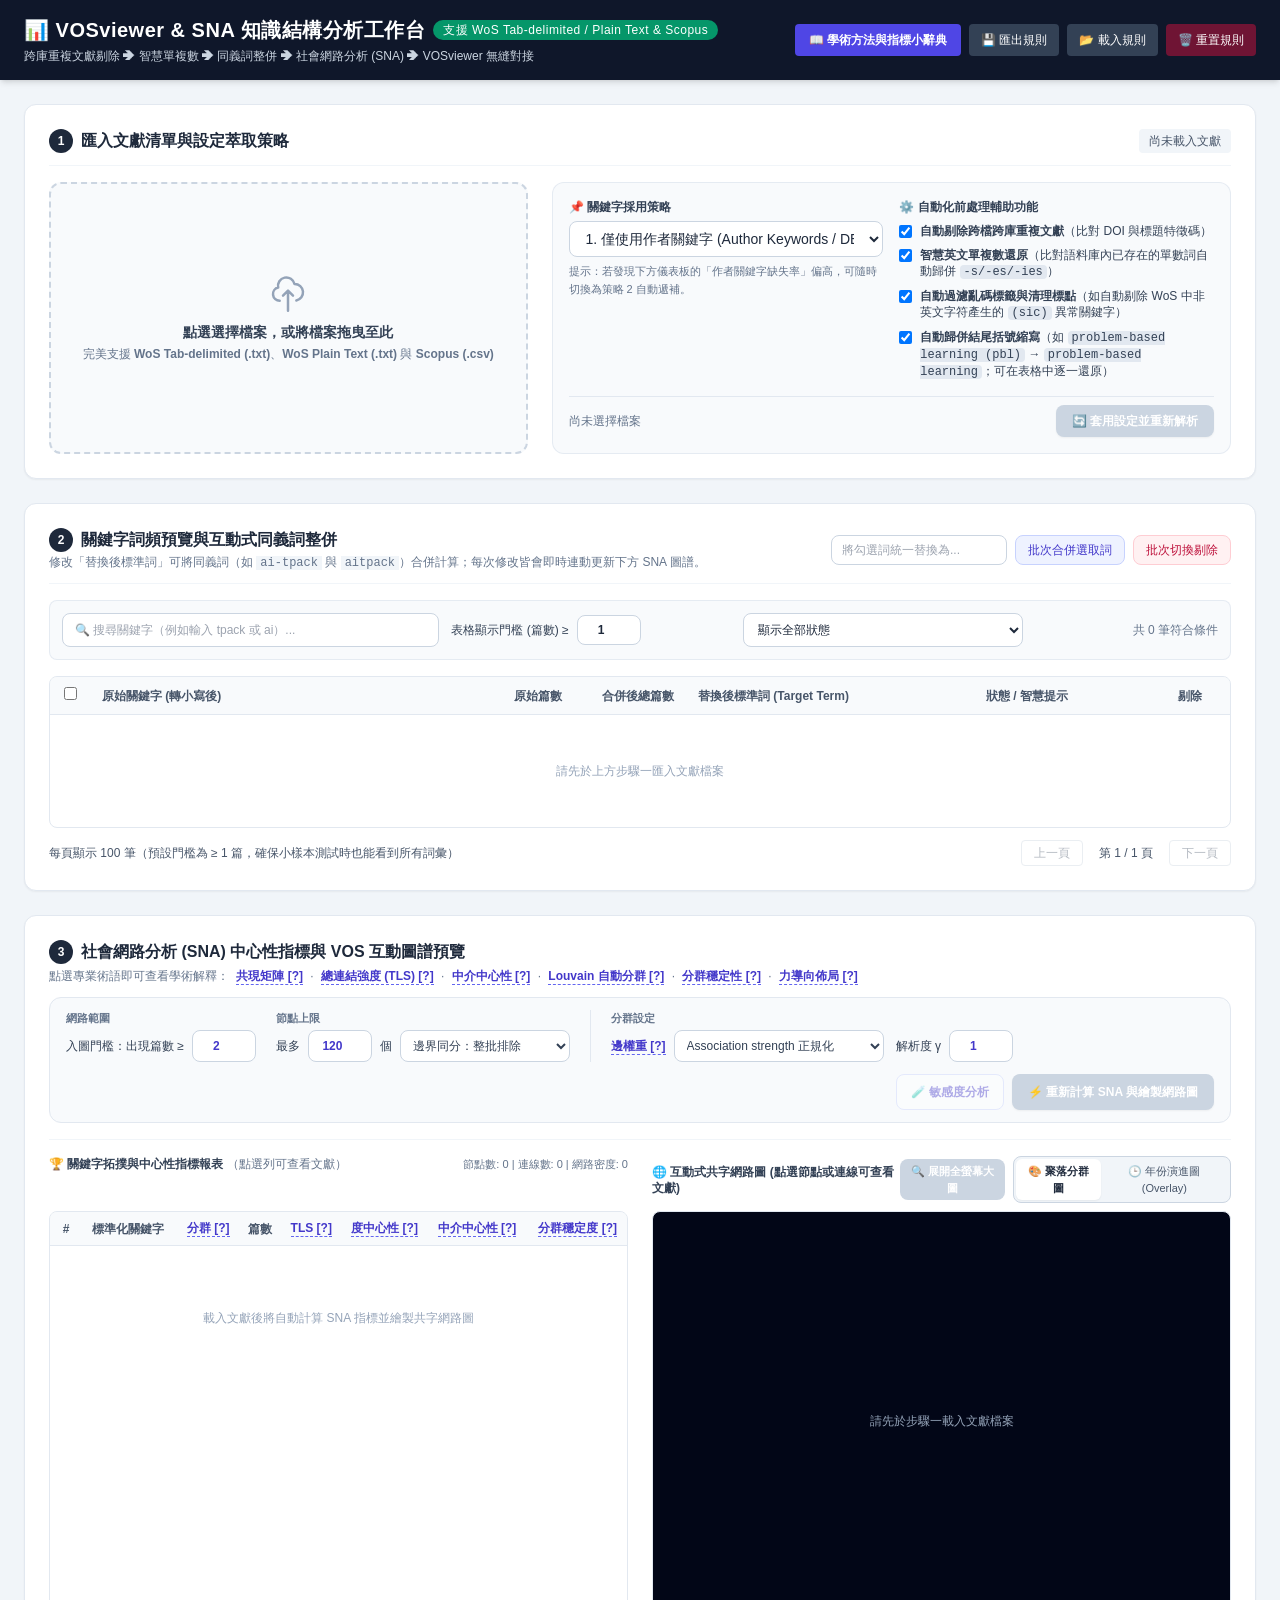
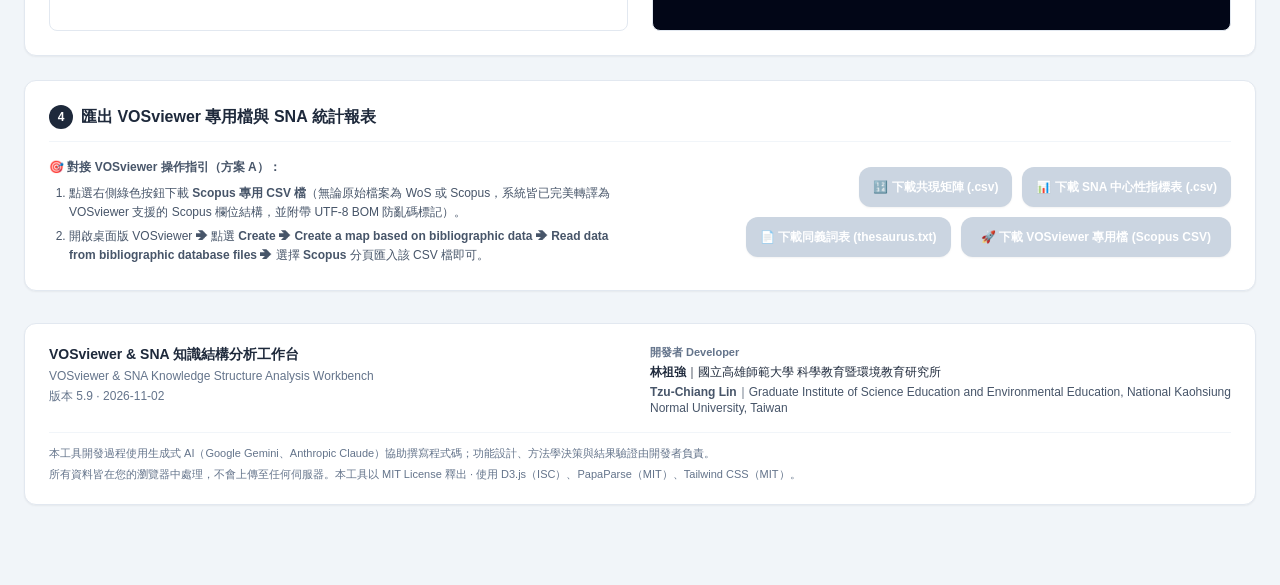
==== commit e4978e2c: "v5.9：回應 v5.8 獨立複核，修正等效門檻、零邊呈現並補強測試 以下問題由 ChatGPT 獨立複核（2026-11-01）發現，開發端重現後修正：  - 等效門檻 equivalentMin " ====
--- a/index.html
+++ b/index.html
@@ -670,8 +670,8 @@
     /********************************************************************
      * 版本資訊：每次發布新版本時，只需修改這兩個常數（頁尾會自動更新）
      ********************************************************************/
-    const APP_VERSION = '5.8';
-    const APP_UPDATED = '2026-10-31';
+    const APP_VERSION = '5.9';
+    const APP_UPDATED = '2026-11-02';
     document.getElementById('appVersion').textContent = APP_VERSION;
     document.getElementById('appUpdated').textContent = APP_UPDATED;
 
@@ -1345,9 +1345,11 @@
      *   requestedMin    使用者要求的入圖門檻
      *   appliedMin      實際用來篩選的門檻（自動放寬時為 1，否則等於 requestedMin）
      *   relaxed / relaxationReason  是否自動放寬及原因
-     *   strictTooFew    嚴格模式下節點少於 3 個（未放寬）
+     *   strictTooFew    嚴格模式下，要求門檻 > 1 且達門檻的候選少於 3 個、因而未依主分析規則放寬
+     *                   （僅描述「是否本應放寬」；最終入圖數是否少於 3 個請看 selected）
      *   truncated / tieValue / tieCount / tieMode  節點上限截斷與邊界同分處理
-     *   equivalentMin   能得到相同入圖節點集合的最小門檻（未截斷時等於 appliedMin）
+     *   equivalentMin   不低於 appliedMin、且單獨以「出現篇數 ≥ equivalentMin」篩選（不再套用節點上限）
+     *                   即可重現入圖節點集合的最小門檻；未截斷時等於 appliedMin
      *   minObserved     入圖關鍵字中最低的實際出現篇數（描述值，不等於篩選門檻）
      * allowRelaxation = false（嚴格模式）供敏感度分析使用：節點不足時不放寬，如實回報。
      */
@@ -1380,11 +1382,12 @@
         } else {
           entries = entries.slice(0, cap);
         }
-        // 被排除的候選中最高的出現篇數 + 1，即為能重現此節點集合的最小門檻
+        // 被上限或同分規則排除的候選中，最高出現篇數 + 1；並不得低於實際採用門檻
+        // （同分整批納入時可能沒有被排除的候選，此時等效門檻即為 appliedMin）
         const kept = new Set(entries.map(e => e[0]));
         let maxExcluded = 0;
         for (const [t, c] of mergedFreqMap) if (c >= info.appliedMin && !kept.has(t) && c > maxExcluded) maxExcluded = c;
-        info.equivalentMin = maxExcluded + 1;
+        info.equivalentMin = Math.max(info.appliedMin, maxExcluded + 1);
       }
       info.selected = entries.length;
       info.minObserved = entries.length ? entries[entries.length - 1][1] : null;
@@ -1551,9 +1554,9 @@
       renderStabilityNote(clusterInfo, N, coverage, selectionInfo);
 
       const density = N > 1 ? ((2 * links.length) / (N * (N - 1))).toFixed(3) : 0;
-      const clusterCount = new Set(nodes.map(n => n.cluster)).size;
+      const clusterCount = clusterInfo.computable ? new Set(nodes.map(n => n.cluster)).size : null;
       document.getElementById('snaMacroStats').textContent =
-        `入圖節點: ${N} | 共現連線: ${links.length} | 網路密度: ${density} | 聚落數: ${clusterCount} | ${qSummaryText(clusterInfo, 'zh', ' | ')}`;
+        `入圖節點: ${N} | 共現連線: ${links.length} | 網路密度: ${density} | 聚落數: ${clusterCount ?? '不適用（未執行分群）'} | ${qSummaryText(clusterInfo, 'zh', ' | ')}`;
 
       // 複製一份依 TLS 排序供表格呈現
       const tableNodes = [...nodes].sort((a, b) => (b.tls - a.tls) || (b.occurrences - a.occurrences));
@@ -1717,12 +1720,13 @@
       const gamma = opts.gamma > 0 ? opts.gamma : 1;
       const info = { computable: false, Qgamma: null, Q1: null, weightMode, gamma, stability: null };
       if (N === 0) return info;
+      if (N === 1) { nodes[0].cluster = null; nodes[0].stability = null; return info; }
       const W = buildClusteringWeights(matrix, N, weightMode);
       let totalW = 0;
       for (let i = 0; i < N; i++) for (let j = 0; j < N; j++) totalW += W[i][j];
       if (totalW === 0) {
-        // 無連線：每個節點各自一群，不計算 Q 與穩定性
-        nodes.forEach((n, i) => { n.cluster = i + 1; n.stability = null; });
+        // 無連線：未執行分群，聚落編號為 null（不以每個節點各自一群的占位編號呈現為主題聚落）
+        nodes.forEach(n => { n.cluster = null; n.stability = null; });
         return info;
       }
       info.computable = true;
@@ -1803,6 +1807,10 @@
     }
 
     const fmtQ = (v, d = 3) => (v == null ? '不適用' : v.toFixed(d));
+    // 聚落標示：未執行分群的節點 cluster 為 null，一律以「未分群」與中性灰色呈現
+    const UNCLUSTERED_COLOR = '#94a3b8';
+    const clusterLabel = c => (c == null ? '未分群' : `C${c}`);
+    const clusterColor = c => (c == null ? UNCLUSTERED_COLOR : CLUSTER_COLORS[(c - 1) % CLUSTER_COLORS.length]);
     const isGammaOne = g => Math.abs(g - 1) < 1e-12;
 
     // 模組度摘要文字：γ = 1 時只顯示 Q；γ ≠ 1 時分別顯示選解依據 Qγ 與標準模組度 Q1
@@ -1858,7 +1866,7 @@
 
       const fragment = document.createDocumentFragment();
       tableNodes.forEach((n, idx) => {
-        const color = CLUSTER_COLORS[(n.cluster - 1) % CLUSTER_COLORS.length];
+        const color = clusterColor(n.cluster);
         const tr = document.createElement('tr');
         tr.className = 'hover:bg-indigo-50 cursor-pointer';
         tr.dataset.term = n.id;
@@ -1867,7 +1875,7 @@
           <td class="py-2 px-2.5 text-center text-slate-400 font-bold">${idx + 1}</td>
           <td class="py-2 px-2.5 font-semibold text-slate-800">${escapeHtml(n.id)}</td>
           <td class="py-2 px-2 text-center">
-            <span class="px-2 py-0.5 rounded-full text-[11px] font-bold text-white" style="background-color:${color}">C${n.cluster}</span>
+            <span class="px-2 py-0.5 rounded-full text-[11px] font-bold text-white" style="background-color:${color}">${clusterLabel(n.cluster)}</span>
           </td>
           <td class="py-2 px-2 text-right text-slate-700 font-medium">${n.occurrences}</td>
           <td class="py-2 px-2 text-right font-bold text-indigo-700">${n.tls}</td>
@@ -1912,7 +1920,11 @@
 
       const legendEl = document.getElementById('canvasLegend');
       legendEl.classList.remove('hidden');
-      if (currentGraphMode === 'cluster') {
+      if (currentGraphMode === 'cluster' && d3Nodes.every(n => n.cluster == null)) {
+        legendEl.innerHTML = d3Nodes.length === 0
+          ? `<b>沒有入圖節點：</b>請調整入圖門檻或節點上限。`
+          : `<b>未執行分群：</b>入圖節點之間沒有任何共現連線，節點以灰色顯示。`;
+      } else if (currentGraphMode === 'cluster') {
         const uniqueClusters = Array.from(new Set(d3Nodes.map(n => n.cluster))).sort((a, b) => a - b).slice(0, 6);
         legendEl.innerHTML = `<b>Louvain 主題聚落：</b> ` + uniqueClusters.map(c => {
           const col = CLUSTER_COLORS[(c - 1) % CLUSTER_COLORS.length];
@@ -1924,7 +1936,7 @@
 
       const getNodeColor = (d) => {
         if (currentGraphMode === 'overlay') return d.avgYear == null ? '#94a3b8' : yearColorScale(d.avgYear);
-        return CLUSTER_COLORS[(d.cluster - 1) % CLUSTER_COLORS.length];
+        return clusterColor(d.cluster);
       };
 
       const maxOcc = Math.max(...d3Nodes.map(n => n.occurrences), 1);
@@ -2072,7 +2084,7 @@
       const rows = computedSnaResults.tableNodes.map((n, idx) => ({
         Rank: idx + 1,
         Keyword: n.id,
-        Cluster: `Cluster ${n.cluster}`,
+        Cluster: n.cluster == null ? 'not computed' : `Cluster ${n.cluster}`,
         Occurrences: n.occurrences,
         Total_Link_Strength_TLS: n.tls,
         Degree_Centrality: n.degree,
@@ -2336,7 +2348,7 @@
     const fsFontPx = (d, o) => o.fontScale ? o.fontSize * (0.85 + 0.75 * Math.sqrt(d.occurrences / FS.maxOcc)) : o.fontSize;
     const fsLabelWeight = d => d.occurrences >= FS.maxOcc * 0.4 ? 700 : 400;
     const fsHasLabel = (d, o) => d.occurrences >= o.labelMin;
-    const fsClusterColor = (c, th) => c <= CLUSTER_COLORS.length ? CLUSTER_COLORS[c - 1] : th.other;
+    const fsClusterColor = (c, th) => c == null ? UNCLUSTERED_COLOR : c <= CLUSTER_COLORS.length ? CLUSTER_COLORS[c - 1] : th.other;
 
     function fsCollideRadius(d, o) {
       const r = fsRadius(d, o) + 3;
@@ -2485,7 +2497,7 @@
         .attr('fill', 'none')
         .attr('stroke-width', l => +wScale(l.weight).toFixed(2))
         .attr('stroke-linecap', 'round')
-        .attr('stroke', l => (o.linkCluster && o.color === 'cluster' && l.source.cluster === l.target.cluster && l.source.cluster <= CLUSTER_COLORS.length)
+        .attr('stroke', l => (o.linkCluster && o.color === 'cluster' && l.source.cluster != null && l.source.cluster === l.target.cluster && l.source.cluster <= CLUSTER_COLORS.length)
           ? fsClusterColor(l.source.cluster, th) : th.link)
         .attr('stroke-opacity', o.linkOpacity);
       FS.hitSel = FS.gHit.selectAll('path')
@@ -2533,7 +2545,7 @@
         .attr('stroke', th.broker).attr('stroke-width', 2.4)
         .attr('display', d => (o.brokers > 0 && d.bRank && d.bRank <= o.brokers) ? null : 'none');
       FS.nodeSel.select('title').text(d =>
-        `${d.id}\n聚落: C${d.cluster}\n出現篇數: ${d.occurrences}\nTLS: ${d.tls}\n中介中心性: ${d.betweenness}\n分群穩定度: ${d.stability ?? '—'}\n平均發表年份: ${d.avgYear ?? '無年份資料'}`);
+        `${d.id}\n聚落: ${clusterLabel(d.cluster)}\n出現篇數: ${d.occurrences}\nTLS: ${d.tls}\n中介中心性: ${d.betweenness}\n分群穩定度: ${d.stability ?? '—'}\n平均發表年份: ${d.avgYear ?? '無年份資料'}`);
       fsRefreshPins();
 
       const labeled = FS.nodes.filter(d => fsHasLabel(d, o));
@@ -2612,7 +2624,11 @@
       };
 
       if (o.showLegend) {
-        if (o.color === 'cluster') {
+        if (o.color === 'cluster' && FS.nodes.every(n => n.cluster == null)) {
+          y += 14;
+          w = Math.max(w, text(0, y, zh ? '未執行分群：入圖節點之間沒有任何共現連線' : 'Clustering not performed: no co-occurrence links among the included keywords', { weight: 700 }));
+          y += 8;
+        } else if (o.color === 'cluster') {
           const byCluster = new Map();
           FS.nodes.forEach(n => {
             if (!byCluster.has(n.cluster)) byCluster.set(n.cluster, []);
@@ -2685,8 +2701,8 @@
         const m = computedSnaResults.macro;
         y += lh;
         const s = zh
-          ? `節點 ${m.N}｜連線 ${m.L}｜網路密度 ${m.density.toFixed(3)}｜聚落 ${m.clusterCount}｜${qSummaryText(m.clusterInfo, 'zh')}${m.coverage != null ? `｜涵蓋率 ${(m.coverage * 100).toFixed(1)}%` : ''}`
-          : `Nodes = ${m.N}; Links = ${m.L}; Density = ${m.density.toFixed(3)}; Clusters = ${m.clusterCount}; ${qSummaryText(m.clusterInfo, 'en')}${m.coverage != null ? `; Coverage = ${(m.coverage * 100).toFixed(1)}%` : ''}`;
+          ? `節點 ${m.N}｜連線 ${m.L}｜網路密度 ${m.density.toFixed(3)}｜聚落 ${m.clusterCount ?? '不適用'}｜${qSummaryText(m.clusterInfo, 'zh')}${m.coverage != null ? `｜涵蓋率 ${(m.coverage * 100).toFixed(1)}%` : ''}`
+          : `Nodes = ${m.N}; Links = ${m.L}; Density = ${m.density.toFixed(3)}; Clusters = ${m.clusterCount ?? 'n/a'}; ${qSummaryText(m.clusterInfo, 'en')}${m.coverage != null ? `; Coverage = ${(m.coverage * 100).toFixed(1)}%` : ''}`;
         w = Math.max(w, text(0, y, s, { fill: th.muted }));
         y += lh;
         w = Math.max(w, text(0, y, zh ? `入圖條件：${inclusionText(m.selectionInfo, 'zh')}` : `Inclusion: ${inclusionText(m.selectionInfo, 'en')}`, { fill: th.muted }));
@@ -2906,9 +2922,9 @@
       DP.terms = [n.id];
       DP.title = n.id;
       DP.items = r.nodeDocs[idx].map(x => ({ doc: x.doc, matched: [{ term: n.id, raws: x.raws }] }));
-      const color = CLUSTER_COLORS[(n.cluster - 1) % CLUSTER_COLORS.length];
+      const color = clusterColor(n.cluster);
       DP.metaHtml = `
-        <span class="px-2 py-0.5 rounded-full text-white font-bold" style="background:${color}">C${n.cluster}</span>
+        <span class="px-2 py-0.5 rounded-full text-white font-bold" style="background:${color}">${clusterLabel(n.cluster)}</span>
         <span class="px-2 py-0.5 rounded bg-indigo-50 text-indigo-800 font-semibold">${DP.items.length} 篇文獻</span>
         <span class="px-2 py-0.5 rounded bg-slate-100 text-slate-700">TLS ${n.tls}</span>
         <span class="px-2 py-0.5 rounded bg-slate-100 text-slate-700">中介中心性 ${n.betweenness}</span>
@@ -3079,6 +3095,15 @@
       return { ids: entries.map(([t]) => t), occ: entries.map(([, c]) => c), matrix, N, coverage: computeCoverage(mergedFreqMap, entries), selection };
     }
 
+    // 不進行分群的原因：依序區分無候選、候選全被上限／同分規則排除、節點過少（無連線另於分群後判定）
+    function sensNotComputedReason(net) {
+      const sel = net.selection;
+      if (sel.eligible === 0) return `沒有出現篇數 ≥ ${sel.appliedMin} 篇的關鍵字`;
+      if (net.N === 0) return `${sel.eligible} 個候選關鍵字全數因節點上限 ${sel.cap} 與邊界同分整批排除規則而未入圖`;
+      if (net.N < SENS_MIN_NODES) return `入圖節點少於 ${SENS_MIN_NODES} 個`;
+      return '';
+    }
+
     const parseNumList = (str, isInt) => Array.from(new Set(
       str.split(/[,，、\s]+/).map(v => (isInt ? parseInt(v, 10) : parseFloat(v))).filter(v => isFinite(v) && v > 0)
     )).sort((a, b) => a - b);
@@ -3092,7 +3117,14 @@
       const relaxNote = m.selectionInfo.relaxed
         ? `<br><span class="text-amber-800">⚠️ 目前分群的入圖門檻已由 ≥ ${m.minOcc} 篇自動放寬為 ≥ 1 篇；敏感度分析採嚴格門檻、不自動放寬，因此門檻 ≥ ${m.minOcc} 的比較結果不等於目前分群。</span>` : '';
       document.getElementById('sensRefInfo').innerHTML =
-        `<b>比較基準（目前分群）：</b>邊權重 ${weightLabel(m.clusterInfo.weightMode)}、γ = ${m.clusterInfo.gamma}、入圖門檻 ≥ ${m.minOcc} 篇、節點上限 ${m.selectionInfo.cap} 個（邊界同分${m.selectionInfo.tieMode === 'include' ? '整批納入' : '整批排除'}）、實際 ${m.N} 個節點、${m.clusterCount} 個聚落。改變門檻時，節點上限與同分處理方式沿用此設定；門檻一律嚴格執行，節點少於 ${SENS_MIN_NODES} 個或無連線的設定不進行分群。若要改變基準，請先在步驟三調整設定，再開啟本視窗。${relaxNote}`;
+        `<b>比較基準（目前分群）：</b>邊權重 ${weightLabel(m.clusterInfo.weightMode)}、γ = ${m.clusterInfo.gamma}、入圖門檻 ≥ ${m.minOcc} 篇、節點上限 ${m.selectionInfo.cap} 個（邊界同分${m.selectionInfo.tieMode === 'include' ? '整批納入' : '整批排除'}）、實際 ${m.N} 個節點、${m.clusterCount == null ? '未執行分群' : `${m.clusterCount} 個聚落`}。改變門檻時，節點上限與同分處理方式沿用此設定；門檻一律嚴格執行，節點少於 ${SENS_MIN_NODES} 個或無連線的設定不進行分群。若要改變基準，請先在步驟三調整設定，再開啟本視窗。${relaxNote}`;
+      // 目前分析未執行分群（無連線）時，沒有可作為比較基準的分群
+      const canCompare = m.clusterInfo.computable;
+      document.getElementById('sensRun').disabled = !canCompare;
+      if (!canCompare) {
+        document.getElementById('sensRefInfo').innerHTML +=
+          `<br><span class="text-rose-700">⚠️ ${m.N === 0 ? '目前沒有任何入圖節點' : '目前的入圖節點之間沒有任何共現連線'}，未執行分群，因此沒有可作為比較基準的分群。請先在步驟三調整入圖門檻或節點上限。</span>`;
+      }
       if (SENS.results && SENS.results.refToken !== computedSnaResults) {
         SENS.results = null;
         document.getElementById('sensResults').classList.add('hidden');
@@ -3120,6 +3152,7 @@
     async function runSensitivity() {
       if (SENS.running || !computedSnaResults) return;
       const r = computedSnaResults, m = r.macro;
+      if (!m.clusterInfo.computable) return;
       const gammas = parseNumList(document.getElementById('sensGammas').value, false);
       const minOccs = parseNumList(document.getElementById('sensMinOccs').value, true);
       const weights = [];
@@ -3155,11 +3188,11 @@
         c.isRef = c.weightMode === m.clusterInfo.weightMode && Math.abs(c.gamma - m.clusterInfo.gamma) < 1e-9 &&
           net.N === refIds.length && refIds.every(id => c.inNetwork.has(id));
         c.computable = false;
-        c.reason = net.N === 0 ? '沒有符合門檻的關鍵字' : net.N < SENS_MIN_NODES ? `節點少於 ${SENS_MIN_NODES} 個` : '';
+        c.reason = sensNotComputedReason(net);
         if (c.reason) continue;
         const tmpNodes = net.ids.map((id, i) => ({ id, occurrences: net.occ[i] }));
         const info = assignLouvainClusters(tmpNodes, net.matrix, net.N, { weightMode: c.weightMode, gamma: c.gamma });
-        if (!info.computable) { c.reason = '網路無連線'; continue; }
+        if (!info.computable) { c.reason = `${net.N} 個入圖節點之間沒有任何共現連線`; continue; }
         c.computable = true;
         const cfgById = new Map(tmpNodes.map(n => [n.id, n.cluster]));
         const common = refIds.filter(id => cfgById.has(id));
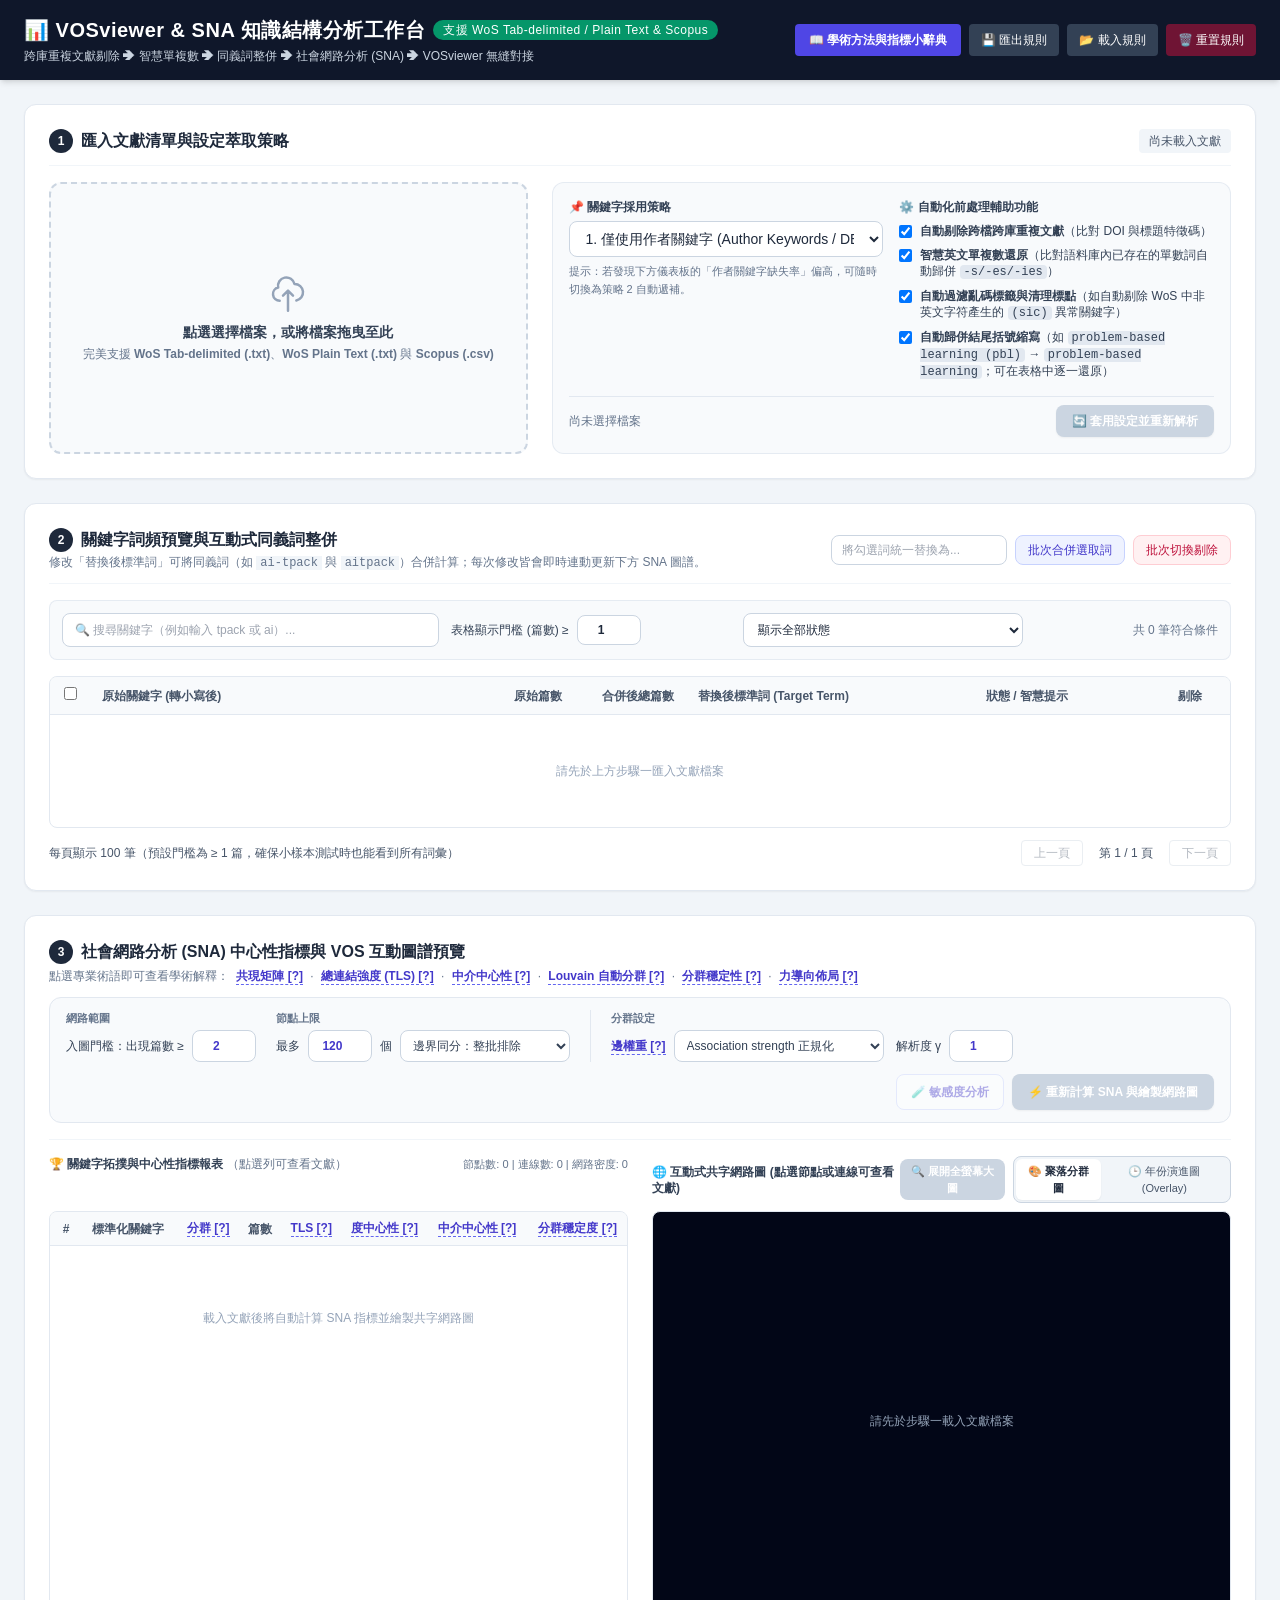
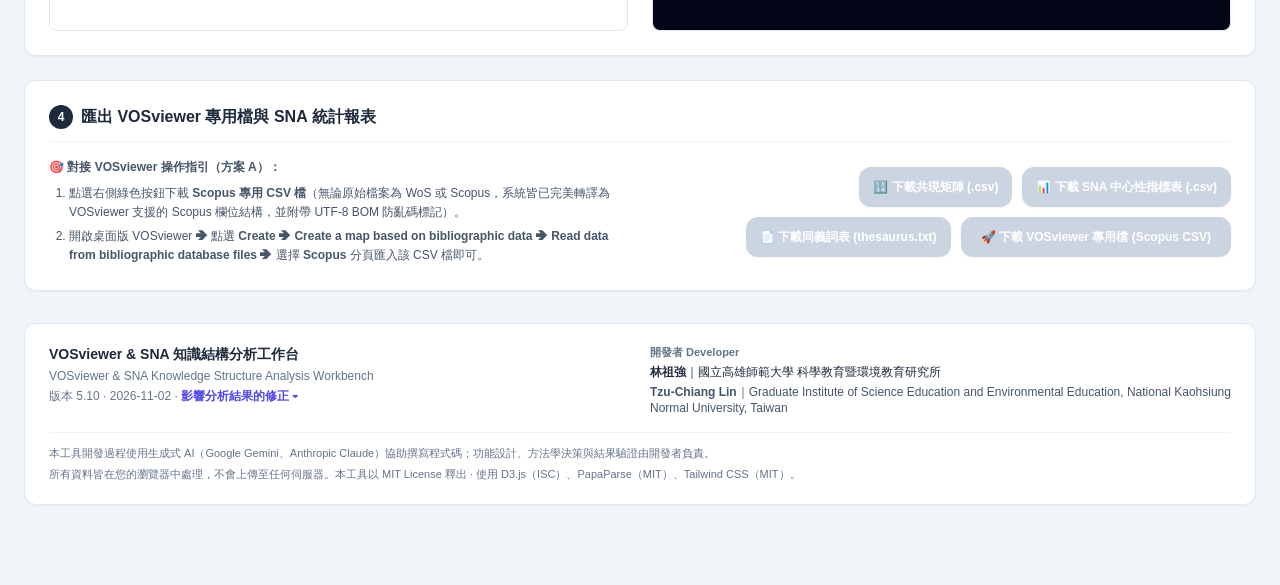
==== commit 9ca23e30: "v5.10：頁尾新增「影響分析結果的修正」 - 頁尾版本號旁新增可展開的「影響分析結果的修正」，平時收合 - 只列會改變分析結果或其解讀的修正，每筆一句話並註明修正版本 - 內容集中於程式中的 IMP" ====
--- a/index.html
+++ b/index.html
@@ -651,7 +651,7 @@
         <div class="space-y-1">
           <div class="text-sm font-bold text-slate-800">VOSviewer &amp; SNA 知識結構分析工作台</div>
           <div class="text-slate-500">VOSviewer &amp; SNA Knowledge Structure Analysis Workbench</div>
-          <div class="text-slate-500">版本 <span id="appVersion"></span> · <span id="appUpdated"></span></div>
+          <div class="text-slate-500">版本 <span id="appVersion"></span> · <span id="appUpdated"></span> · <button id="btnImpactNotes" type="button" class="text-indigo-600 hover:underline font-semibold" aria-expanded="false" aria-controls="impactNotesPanel">影響分析結果的修正 ▾</button></div>
         </div>
         <div class="space-y-1">
           <div class="text-[11px] font-semibold text-slate-500">開發者 Developer</div>
@@ -659,6 +659,11 @@
           <div class="text-slate-600"><b>Tzu-Chiang Lin</b>｜Graduate Institute of Science Education and Environmental Education, National Kaohsiung Normal University, Taiwan</div>
         </div>
       </div>
+      <div id="impactNotesPanel" class="hidden mt-4 pt-4 border-t border-slate-100 text-xs text-slate-700">
+        <div class="font-bold text-slate-900 mb-1">⚠️ 影響分析結果的修正</div>
+        <p class="text-[11px] text-slate-500 mb-2">若您曾以下列版本分析且符合所述情況，請以目前版本重新計算。</p>
+        <ul id="impactNotesList" class="space-y-1.5 text-[11px] leading-relaxed list-disc pl-5"></ul>
+      </div>
       <div class="mt-4 pt-3 border-t border-slate-100 space-y-1 text-[11px] text-slate-500 leading-relaxed">
         <p>本工具開發過程使用生成式 AI（Google Gemini、Anthropic Claude）協助撰寫程式碼；功能設計、方法學決策與結果驗證由開發者負責。</p>
         <p>所有資料皆在您的瀏覽器中處理，不會上傳至任何伺服器。本工具以 MIT License 釋出 · 使用 D3.js（ISC）、PapaParse（MIT）、Tailwind CSS（MIT）。</p>
@@ -670,10 +675,26 @@
     /********************************************************************
      * 版本資訊：每次發布新版本時，只需修改這兩個常數（頁尾會自動更新）
      ********************************************************************/
-    const APP_VERSION = '5.9';
+    const APP_VERSION = '5.10';
     const APP_UPDATED = '2026-11-02';
     document.getElementById('appVersion').textContent = APP_VERSION;
     document.getElementById('appUpdated').textContent = APP_UPDATED;
+
+    // 頁尾「影響分析結果的修正」：只收錄會改變分析結果或其解讀的修正，每筆一句話。
+    // 發布新的此類修正時，在陣列最前面新增一筆，並同步更新 README「已知問題與修正紀錄」。
+    const IMPACT_NOTES = [
+      { fixedIn: '5.9', text: '5.8 的敏感度比較表在節點上限被觸發且同分整批納入時，「等效門檻」數值偏低，請重新匯出。' },
+      { fixedIn: '5.8', text: '5.7 以前的敏感度分析中，若某門檻下節點少於 3 個，門檻會被自動放寬而未標示，請重新確認比較結果。' },
+      { fixedIn: '5.8', text: '5.7 以前使用解析度 γ ≠ 1 時，最終分群的挑選方式有誤，請重新計算（γ = 1 不受影響）。' }
+    ];
+    document.getElementById('impactNotesList').innerHTML = IMPACT_NOTES
+      .map(n => `<li>${n.text}<span class="text-slate-400">（${n.fixedIn} 修正）</span></li>`).join('');
+    document.getElementById('btnImpactNotes').addEventListener('click', e => {
+      const panel = document.getElementById('impactNotesPanel');
+      const open = panel.classList.toggle('hidden') === false;
+      e.currentTarget.setAttribute('aria-expanded', String(open));
+      e.currentTarget.textContent = `影響分析結果的修正 ${open ? '▴' : '▾'}`;
+    });
 
     /********************************************************************
      * 學術方法與計量指標小辭典資料庫 (Glossary Data)
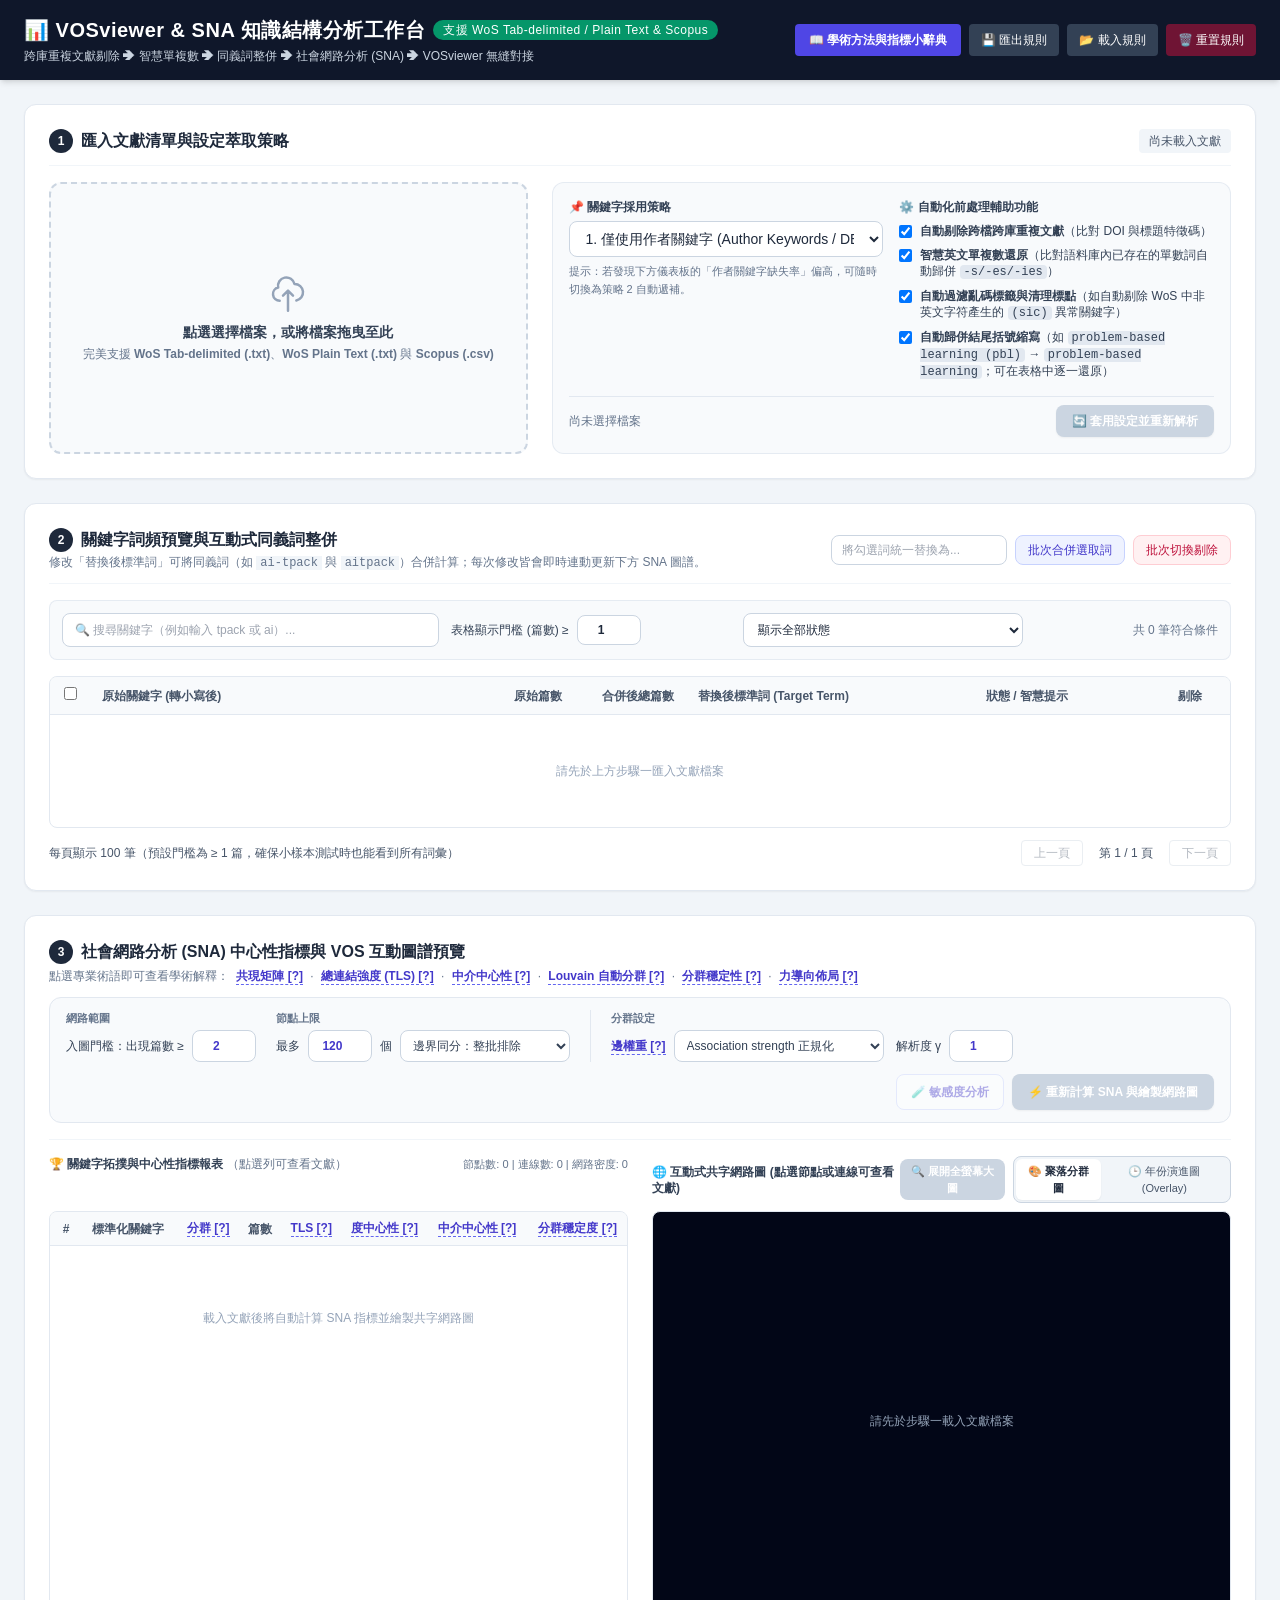
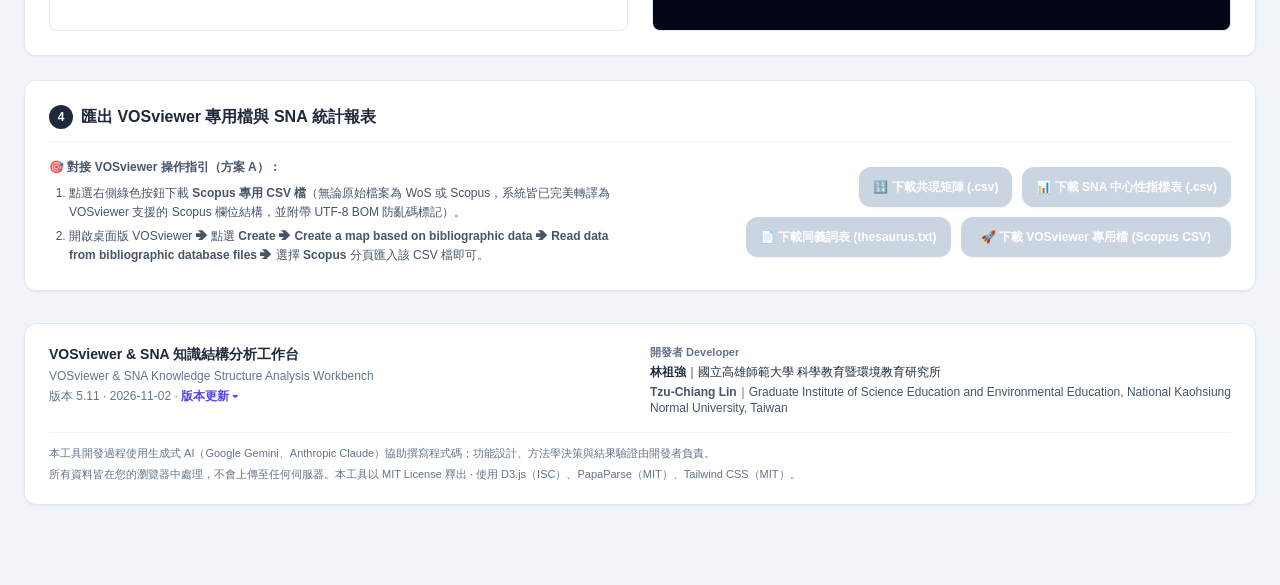
==== commit e30f5bf5: "v5.11：頁尾連結名稱改為「版本更新」 - 頁尾連結與展開後的標題由「影響分析結果的修正」改為「版本更新」 - 展開內容不變；數值核心未變動，回歸測試 18/18  Co-Authored-By: " ====
--- a/index.html
+++ b/index.html
@@ -651,7 +651,7 @@
         <div class="space-y-1">
           <div class="text-sm font-bold text-slate-800">VOSviewer &amp; SNA 知識結構分析工作台</div>
           <div class="text-slate-500">VOSviewer &amp; SNA Knowledge Structure Analysis Workbench</div>
-          <div class="text-slate-500">版本 <span id="appVersion"></span> · <span id="appUpdated"></span> · <button id="btnImpactNotes" type="button" class="text-indigo-600 hover:underline font-semibold" aria-expanded="false" aria-controls="impactNotesPanel">影響分析結果的修正 ▾</button></div>
+          <div class="text-slate-500">版本 <span id="appVersion"></span> · <span id="appUpdated"></span> · <button id="btnImpactNotes" type="button" class="text-indigo-600 hover:underline font-semibold" aria-expanded="false" aria-controls="impactNotesPanel">版本更新 ▾</button></div>
         </div>
         <div class="space-y-1">
           <div class="text-[11px] font-semibold text-slate-500">開發者 Developer</div>
@@ -660,7 +660,7 @@
         </div>
       </div>
       <div id="impactNotesPanel" class="hidden mt-4 pt-4 border-t border-slate-100 text-xs text-slate-700">
-        <div class="font-bold text-slate-900 mb-1">⚠️ 影響分析結果的修正</div>
+        <div class="font-bold text-slate-900 mb-1">版本更新</div>
         <p class="text-[11px] text-slate-500 mb-2">若您曾以下列版本分析且符合所述情況，請以目前版本重新計算。</p>
         <ul id="impactNotesList" class="space-y-1.5 text-[11px] leading-relaxed list-disc pl-5"></ul>
       </div>
@@ -675,12 +675,12 @@
     /********************************************************************
      * 版本資訊：每次發布新版本時，只需修改這兩個常數（頁尾會自動更新）
      ********************************************************************/
-    const APP_VERSION = '5.10';
+    const APP_VERSION = '5.11';
     const APP_UPDATED = '2026-11-02';
     document.getElementById('appVersion').textContent = APP_VERSION;
     document.getElementById('appUpdated').textContent = APP_UPDATED;
 
-    // 頁尾「影響分析結果的修正」：只收錄會改變分析結果或其解讀的修正，每筆一句話。
+    // 頁尾「版本更新」：只收錄會改變分析結果或其解讀的修正，每筆一句話。
     // 發布新的此類修正時，在陣列最前面新增一筆，並同步更新 README「已知問題與修正紀錄」。
     const IMPACT_NOTES = [
       { fixedIn: '5.9', text: '5.8 的敏感度比較表在節點上限被觸發且同分整批納入時，「等效門檻」數值偏低，請重新匯出。' },
@@ -693,7 +693,7 @@
       const panel = document.getElementById('impactNotesPanel');
       const open = panel.classList.toggle('hidden') === false;
       e.currentTarget.setAttribute('aria-expanded', String(open));
-      e.currentTarget.textContent = `影響分析結果的修正 ${open ? '▴' : '▾'}`;
+      e.currentTarget.textContent = `版本更新 ${open ? '▴' : '▾'}`;
     });
 
     /********************************************************************
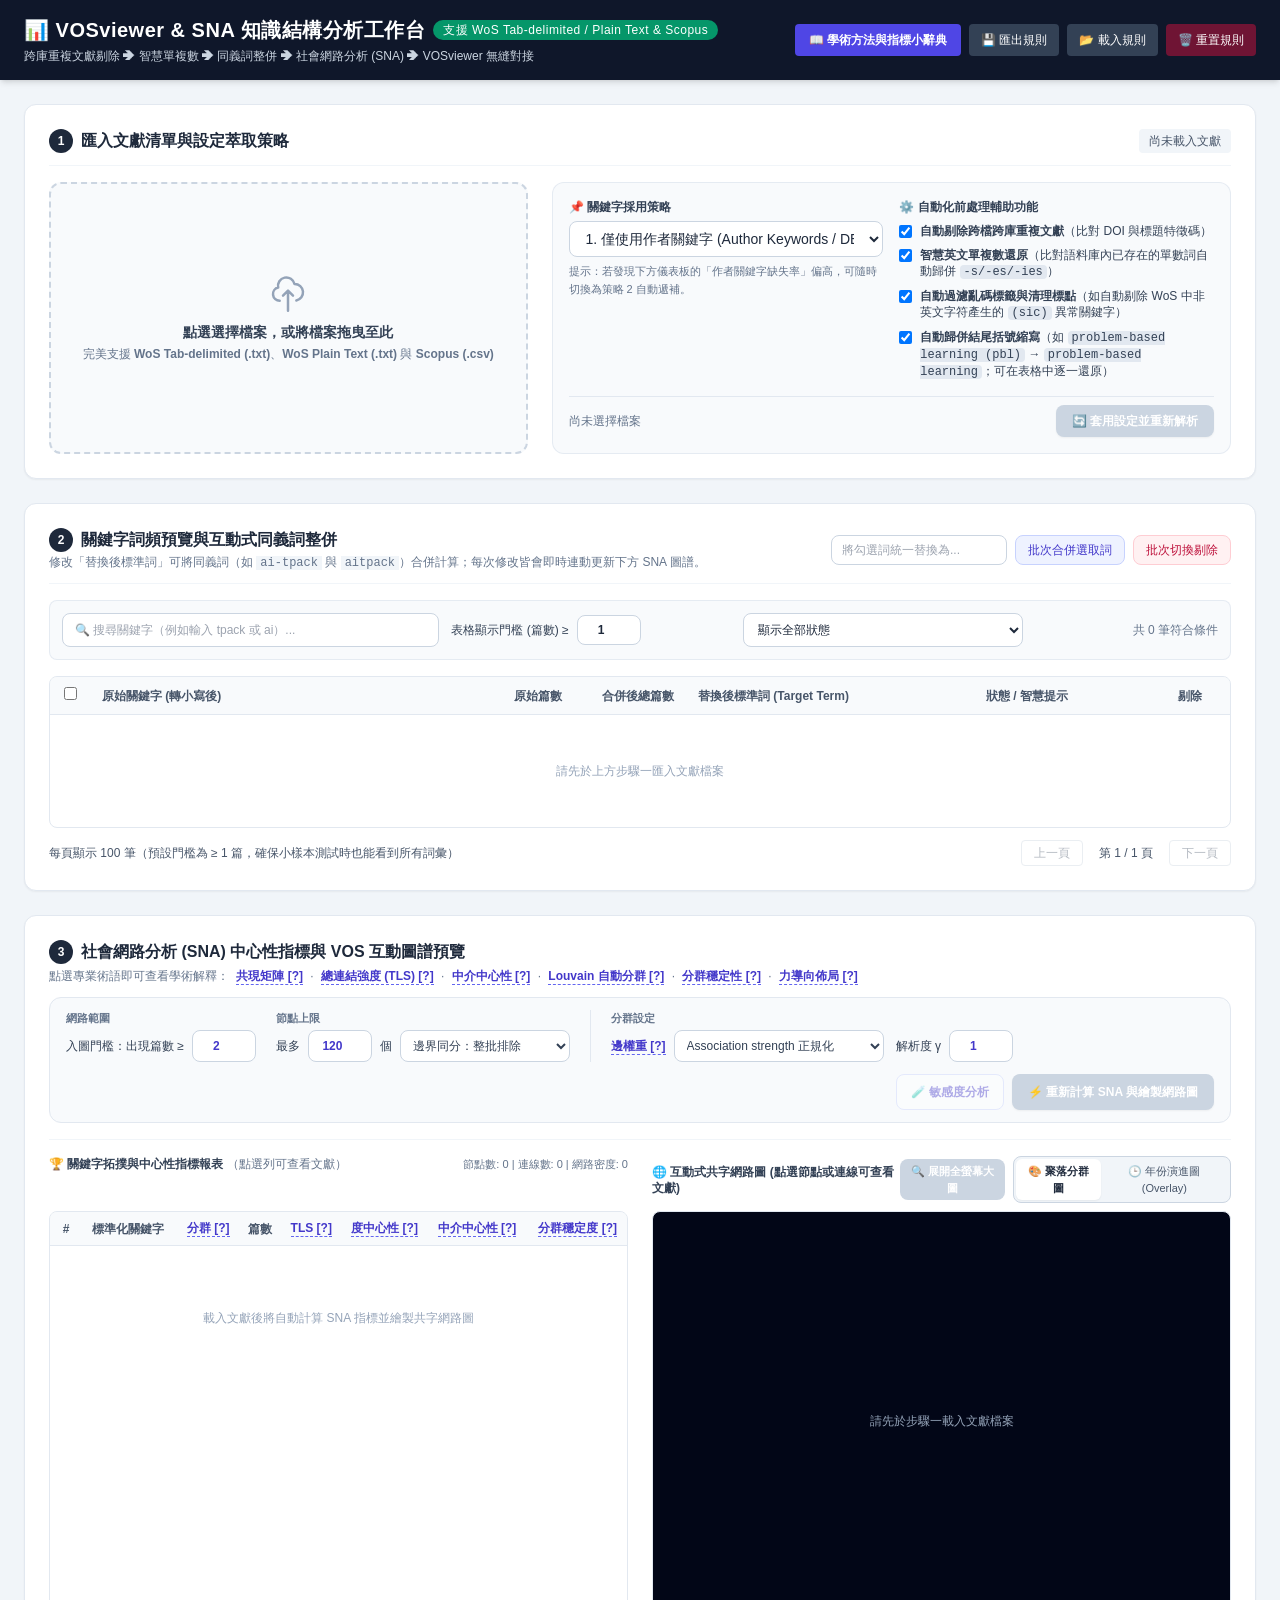
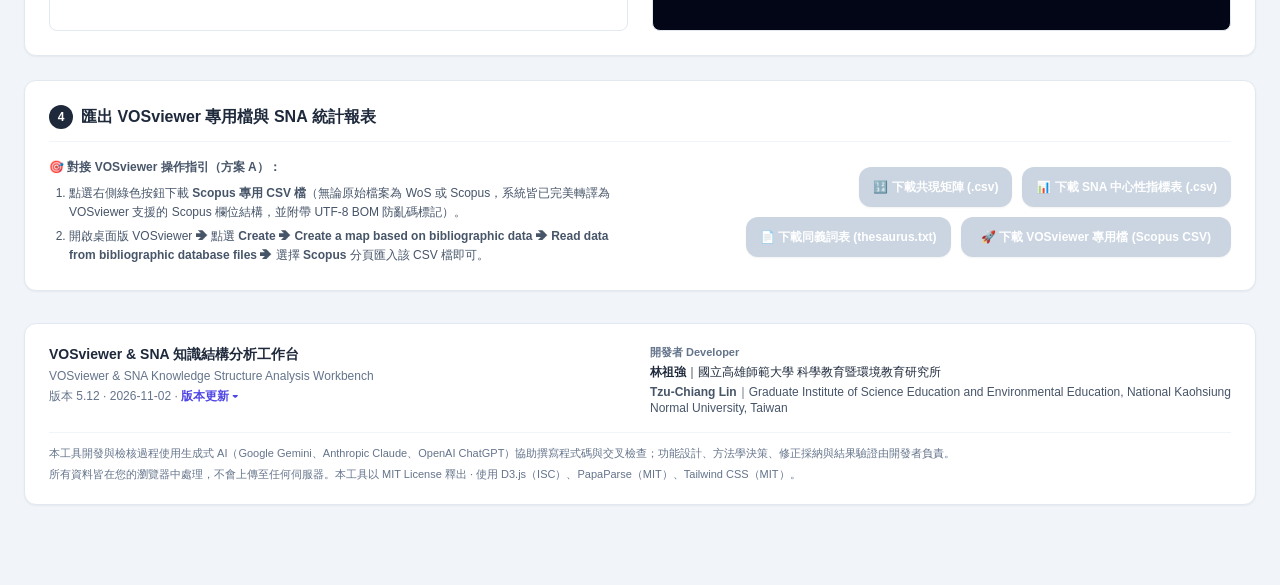
==== commit 754d7c0d: "v5.12：文件改為中性寫法，更新 AI 輔助聲明 - README、驗證文件與測試註解不再逐項標示複核者 - AI 輔助聲明（README 與頁尾）涵蓋開發與檢核過程使用的生成式 AI，並註明修正採" ====
--- a/index.html
+++ b/index.html
@@ -665,7 +665,7 @@
         <ul id="impactNotesList" class="space-y-1.5 text-[11px] leading-relaxed list-disc pl-5"></ul>
       </div>
       <div class="mt-4 pt-3 border-t border-slate-100 space-y-1 text-[11px] text-slate-500 leading-relaxed">
-        <p>本工具開發過程使用生成式 AI（Google Gemini、Anthropic Claude）協助撰寫程式碼；功能設計、方法學決策與結果驗證由開發者負責。</p>
+        <p>本工具開發與檢核過程使用生成式 AI（Google Gemini、Anthropic Claude、OpenAI ChatGPT）協助撰寫程式碼與交叉檢查；功能設計、方法學決策、修正採納與結果驗證由開發者負責。</p>
         <p>所有資料皆在您的瀏覽器中處理，不會上傳至任何伺服器。本工具以 MIT License 釋出 · 使用 D3.js（ISC）、PapaParse（MIT）、Tailwind CSS（MIT）。</p>
       </div>
     </div>
@@ -675,7 +675,7 @@
     /********************************************************************
      * 版本資訊：每次發布新版本時，只需修改這兩個常數（頁尾會自動更新）
      ********************************************************************/
-    const APP_VERSION = '5.11';
+    const APP_VERSION = '5.12';
     const APP_UPDATED = '2026-11-02';
     document.getElementById('appVersion').textContent = APP_VERSION;
     document.getElementById('appUpdated').textContent = APP_UPDATED;
